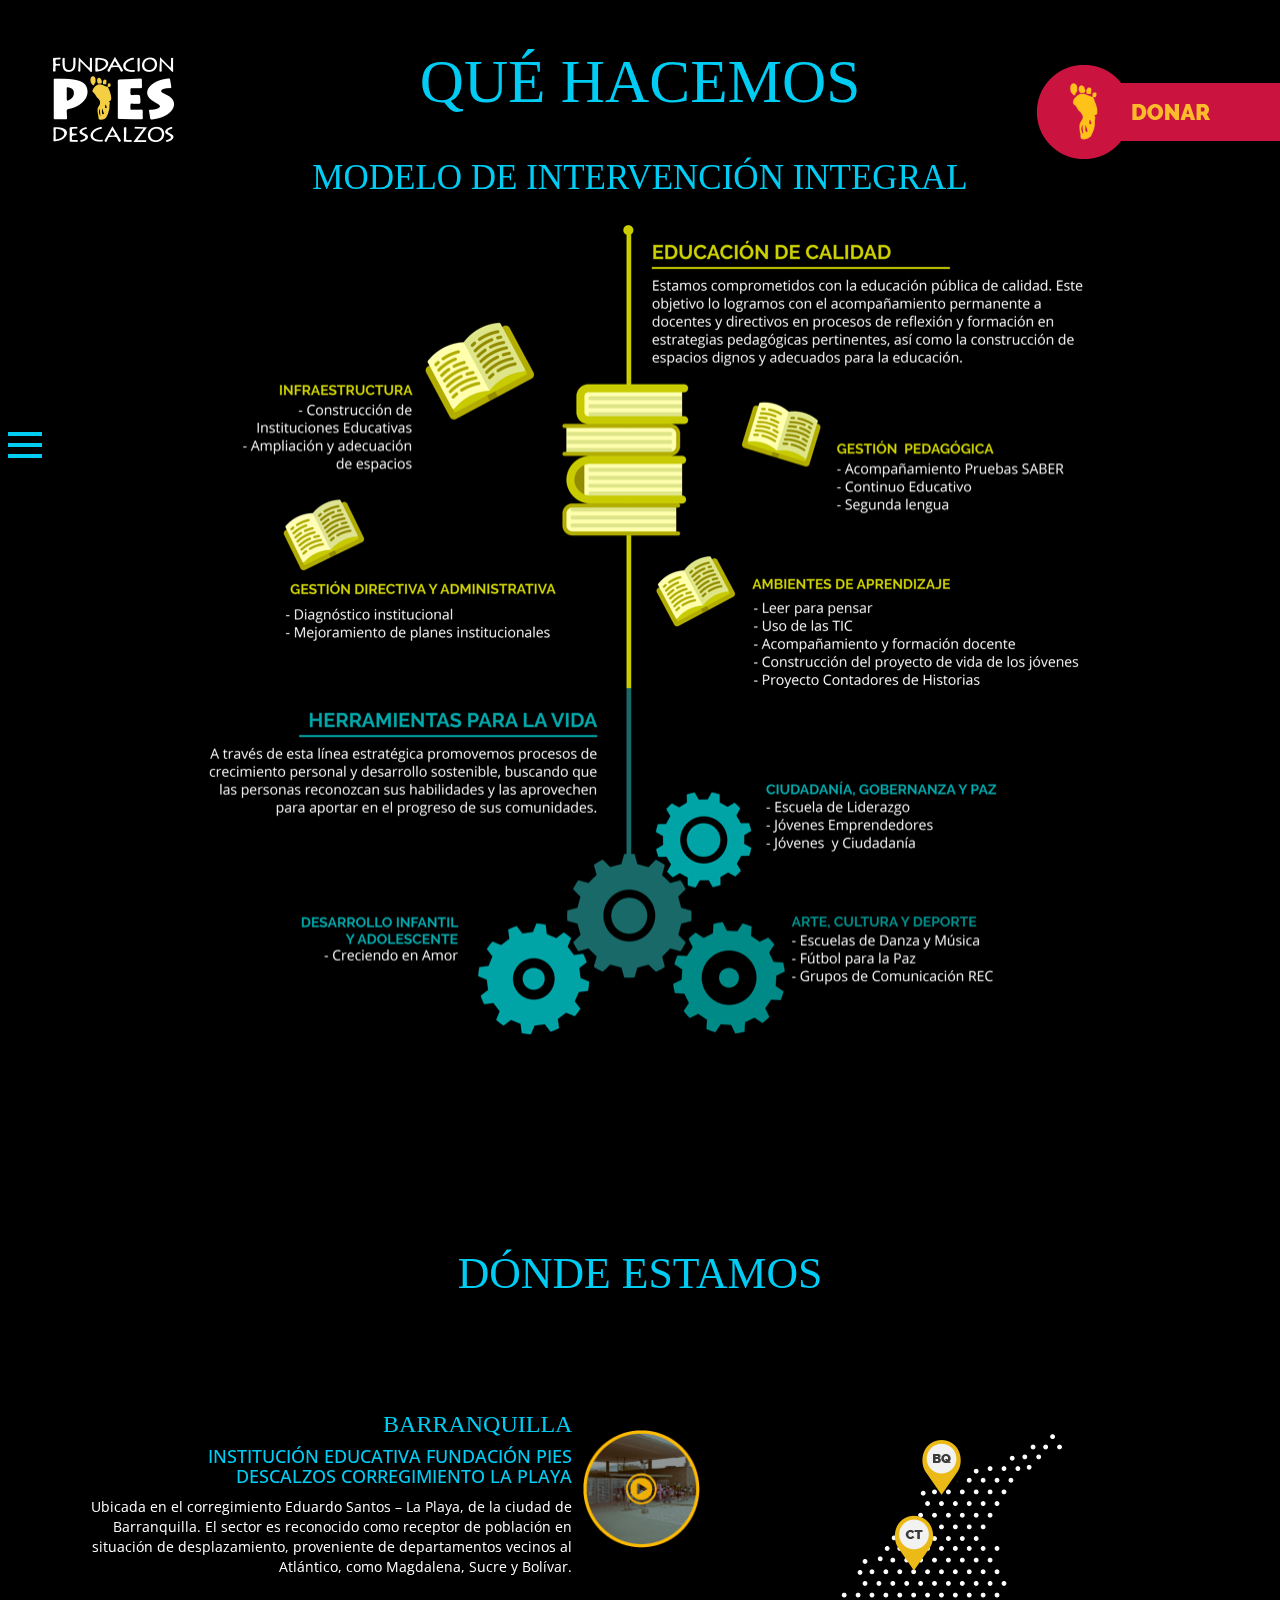
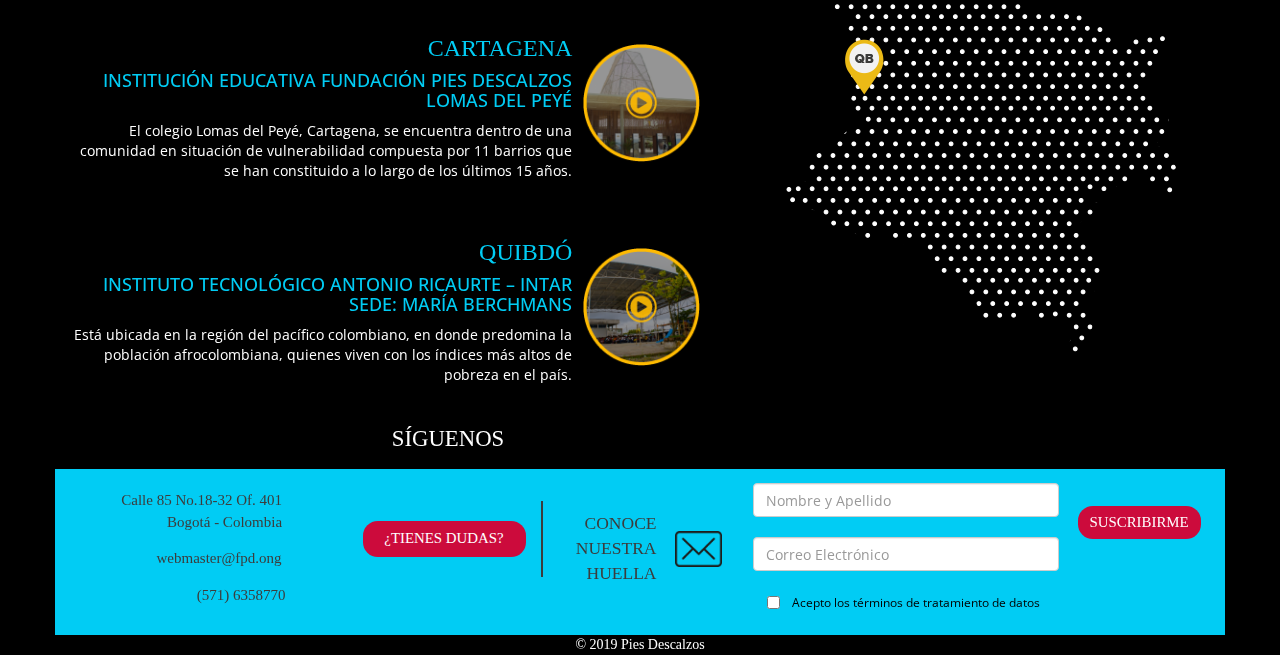
==== QueHacemos.html @ 47b3a36f "." ====
<!DOCTYPE html>
<!-- saved from url=(0047)https://fundacionpiesdescalzos.com/que-hacemos/ -->
<html class=" js flexbox flexboxlegacy canvas canvastext webgl no-touch geolocation postmessage websqldatabase indexeddb hashchange history draganddrop websockets rgba hsla multiplebgs backgroundsize borderimage borderradius boxshadow textshadow opacity cssanimations csscolumns cssgradients cssreflections csstransforms no-csstransforms3d csstransitions fontface generatedcontent video audio localstorage sessionstorage webworkers applicationcache svg inlinesvg smil svgclippaths"><head>
	<title>Inicio</title>
	<meta charset="utf-8">
	<meta http-equiv="X-UA-Compatible" content="IE=edge">
      <meta name="viewport" content="width=device-width, initial-scale=1.0">
      <script async="" src="js/fbevents.js"></script>
      <script type="text/javascript" async="" src="js/analytics.js"></script>
      <script src="js/wp-emoji-release.min.js" type="text/javascript" defer=""></script>
	<script type="text/javascript">
        function theChampLoadEvent(e){
            var t=window.onload;
            if(typeof window.onload!="function"){
                window.onload=e
            }else{
                window.onload=function(){
                    t();e()
                }
            }
        }
    </script>
	<script type="text/javascript">
        var theChampCloseIconPath = 'Img/close.png';
    </script>
	<script> 
        var theChampSiteUrl = 'index.html', theChampVerified = 0, theChampEmailPopup = 0; 
    </script>
	<script> 
        var heateorSsUrlCountFetched = [],
            heateorSsSharesText = 'Shares', 
            heateorSsShareText = 'Share',  
            theChampHorizontalSharingCountEnable = 0, 
            theChampVerticalSharingCountEnable = 0, 
            theChampSharingOffset = -10,
            theChampCounterOffset = -10, 
            theChampMobileStickySharingEnabled = 0, 
            heateorSsCopyLinkMessage = "Link copied.";
		var heateorSsVerticalSharingShortUrl = "index.html";		
    </script>
	<style type="text/css">
	    .the_champ_horizontal_sharing .theChampSharing{
			color: #fff;
			border-width: 0px;
	        border-style: solid;
		    border-color: transparent;
	    }
		.the_champ_horizontal_sharing .theChampTCBackground{
		    color:#666;
	    }
		.the_champ_horizontal_sharing .theChampSharing:hover{
				border-color: transparent;
	    }
	    .the_champ_vertical_sharing .theChampSharing{
			color: #fff;
			border-width: 0px;
		    border-style: solid;
		    border-color: transparent;
	    }
		.the_champ_vertical_sharing .theChampTCBackground{
		    color:#666;
	    }
		.the_champ_vertical_sharing .theChampSharing:hover{
				border-color: transparent;
	    }
	    @media screen and (max-width:783px){
            .the_champ_vertical_sharing{
                display:none!important
            }
        }
    </style>
    <style type="text/css">
        .the_champ_horizontal_sharing .theChampSharing{
            color: #fff;
            border-width: 0px;
            border-style: solid;
            border-color: transparent;
        }
        .the_champ_horizontal_sharing .theChampTCBackground{
            color:#666;
        }
        .the_champ_horizontal_sharing .theChampSharing:hover{
            border-color: transparent;
        }
        .the_champ_vertical_sharing .theChampSharing{
            color: #fff;
            border-width: 0px;
            border-style: solid;
            border-color: transparent;
        }
        .the_champ_vertical_sharing .theChampTCBackground{
            color:#666;
        }
        .the_champ_vertical_sharing .theChampSharing:hover{
            border-color: transparent;
        }
        @media screen and (max-width:783px){
            .the_champ_vertical_sharing{display:none!important}
        }	
        </style>
    <link rel="canonical" href="index.html" />
    <meta property="og:locale" content="es_ES" />
    <meta property="og:type" content="website" />
    <meta property="og:title" content="Inicio - Pies Descalzos" />
    <meta property="og:description" content="Página de pies Descalzos" />
    <meta property="og:url" content="index.html" />
    <meta property="og:site_name" content="Pies Descalzos" />
    <meta name="twitter:card" content="summary_large_image" />
    <meta name="twitter:description" content="Página de pies Descalzos" />
    <meta name="twitter:title" content="Inicio - Pies Descalzos" />
    <meta name="twitter:site" content="@fpiesdescalzos" />
    <meta name="twitter:creator" content="@fpiesdescalzos" />
	<style type="text/css">
        img.wp-smiley,img.emoji {
	        display: inline !important;
	        border: none !important;
	        box-shadow: none !important;
	        height: 1em !important;
	        width: 1em !important;
	        margin: 0 .07em !important;
	        vertical-align: -0.1em !important;
	        background: none !important;
	        padding: 0 !important;
        }
    </style>
    <style type="text/css">
        img.wp-smiley,
        img.emoji {
            display: inline !important;
            border: none !important;
            box-shadow: none !important;
            height: 1em !important;
            width: 1em !important;
            margin: 0 .07em !important;
            vertical-align: -0.1em !important;
            background: none !important;
            padding: 0 !important;
        }
        </style>
   <link rel="stylesheet" id="contact-form-7-css" href="css/styles.css" type="text/css" media="all">
   <link rel="stylesheet" id="wpml-legacy-horizontal-list-0-css" href="css/style.css" type="text/css" media="all">
   <link rel="stylesheet" id="yith-infs-style-css" href="css/frontend.css" type="text/css" media="all">
   <link rel="stylesheet" id="the_champ_frontend_css-css" href="css/front.css" type="text/css" media="all">
   <link rel="stylesheet" id="the_champ_sharing_default_svg-css" href="css/share-svg.css" type="text/css" media="all">
   <link rel="stylesheet" id="bootstrap-css-css" href="css/bootstrap.min.css" type="text/css" media="all">
   <link rel="stylesheet" id="bst-css-css" href="css/bst.css" type="text/css" media="all">
   <link rel="stylesheet" id="slick-css-css" href="css/slick.css" type="text/css" media="all">
   <link rel="stylesheet" id="slick-theme-css-css" href="css/slick-theme.css" type="text/css" media="all">
   <link rel="stylesheet" id="animate-css-css" href="css/animate.css" type="text/css" media="all">
   <link rel="stylesheet" id="styles-css-css" href="css/styles(1).css" type="text/css" media="all">
    <script type='text/javascript' src='js/jquery.js'></script>
    <script type='text/javascript' src='js/jquery-migrate.min.js'></script>
    <script async src="https://www.googletagmanager.com/gtag/js?id=UA-48724716-1"></script>
    <script>
        window.dataLayer = window.dataLayer || [];
        function gtag(){dataLayer.push(arguments);}
        gtag('js', new Date());
        gtag('config', 'UA-48724716-1');
    </script>
    <meta name="generator" content="WPML ver:3.6.3 stt:1,2;" />
    <style type="text/css">
        .recentcomments a{
            display:inline !important;
            padding:0 !important;
            margin:0 !important;
        }
    </style>
	<style type="text/css" id="wp-custom-css">
		article.type-post img,article.type-post iframe{ width:100%;}
        article.type-post img{ width:100%; height:auto;}
        .intro .the_champ_sharing_container {
	        display: none;
        }
        .the_champ_sharing_title {
	        color: white;
        }
        body.page-template-home-tpl #brainpop-container h2 {
	        line-height: inherit;
        }
        #partners-container {
	        padding-bottom: 2em;
        }
        @media(max-width:768px){
	        body.page-template-home-tpl 	#brainpop-container {
				display: block; 
	        }	
	        body.page-template-home-tpl 	#brainpop-container h3 {
                font-size: 24px;
            }
        }
    </style>
</head>
<body data-rsssl="1" class="page-template page-template-templates page-template-what-we-do-tpl page-template-templateswhat-we-do-tpl-php page page-id-236 chrome" style="">
    <a class="the-logo" href="index.html">
        <img src="Img/logo.png" class="hidden-xs" alt="Fundación Pies Descalzos" />
        <img src="Img/logo-mobile.png" class="visible-xs" alt="Fundación Pies Descalzos" />
    </a>
    <a class="the-fly" href="/donaciones/">
        <img src="Img/Mosca-Donar.png" alt="Fundación Pies Descalzos"/>
    </a>
    <nav class="side-menu">
        <div class="nav-header">
            <button type="button" class="navbar-side-btn">
                <span class="sr-only">Toggle navigation</span>
                <span class="icon-bar"></span>
                <span class="icon-bar"></span>
                <span class="icon-bar"></span>
            </button>
        </div>
        <div class="nav-collapse" id="navbar-side">
            <a class="navbar-brand" href="index.html">
                <img src="Img/logo.png" alt="Fundación Pies Descalzos"/>
            </a>
            <div class="menu-menu-espanol-container">
                <ul id="menu-menu-espanol" class="nav navbar-nav">
                    <li id="menu-item-543" class="menu-item menu-item-type-post_type menu-item-object-page menu-item-543">
                        <a href="QueHacemos.html">Qué Hacemos</a>
                    </li>
                    <li id="menu-item-544" class="menu-item menu-item-type-post_type menu-item-object-page menu-item-544">
                        <a href="QuienesSomos.html">Quiénes Somos</a>
                    </li>
                    <li id="menu-item-542" class="menu-item menu-item-type-post_type menu-item-object-page menu-item-542">
                        <a href="Historia.html">Historia</a>
                    </li>
                    <li id="menu-item-541" class="menu-item menu-item-type-post_type menu-item-object-page menu-item-541">
                        <a href="Donaciones.html">Deja tu Huella</a>
                    </li>
                    <li id="menu-item-539" class="menu-item menu-item-type-post_type menu-item-object-page menu-item-539">
                        <a href="Noticias.html">Noticias</a>
                    </li>
                    <li id="menu-item-540" class="menu-item menu-item-type-post_type menu-item-object-page menu-item-540">
                        <a href="Contacto.html">Contacto</a>
                    </li>
                </ul>
            </div>
            <div class="follow">
                <ul>
                    <li><a href="https://www.facebook.com/fpiesdescalzos/?ref=ts" class="social-icn fb" target="_blank">Facebook</a></li>
                    <li><a href="https://twitter.com/fpiesdescalzos" class="social-icn tw" target="_blank">Twitter</a></li>
                    <li><a href="https://www.youtube.com/user/fundpiesdescalzos" class="social-icn yt" target="_blank">Youtube</a></li>
                    <li><a href="https://www.instagram.com/fpiesdescalzos/" class="social-icn in" target="_blank">Instagram</a></li>
                    <li><a href="https://www.linkedin.com/company/10414649/" class="social-icn lin" target="_blank">LinkedIn</a></li>
                    <li><a href="https://piesdescalzoslive.wordpress.com" class="social-icn let" target="_blank">LinkedIn</a></li>
                </ul>
            </div>
        </div>
    </nav>
    <div class="container-fluid que-hacemos">
	    <div class="row">
		    <header class="main-header">
			    <h2>Qué Hacemos</h2>
		    </header>
		</div>
		<div class="row infographics">
			<header class="main-header">
				<h3>Modelo de Intervención Integral</h3>
			</header>
			<div class="the-infographics">
				<figure>	
				    <img src="Img/ESP-EC-1.png" alt="Qué Hacemos" class="wow zoomIn" data-wow-duration="1.7s" data-wow-delay="1.5s" style="visibility: visible; animation-duration: 1.7s; animation-delay: 1.5s; animation-name: zoomIn;">
					<img src="Img/ESP-HV-1.png" alt="Qué Hacemos" class="wow zoomIn" data-wow-duration="1.7s" data-wow-delay="1.5s" style="visibility: visible; animation-duration: 1.7s; animation-delay: 1.5s; animation-name: zoomIn;">
				</figure>
			</div>
			<section id="cd-timeline" class="container">
				<div class="cd-timeline-block">
					<div class="cd-timeline-img">
						<img src="Img/engrane.png" class="color" alt="Qué Hacemos">
					</div>
					<div class="cd-timeline-content">
						<h3>HERRAMIENTAS PARA LA VIDA</h3>
                        <p>A través de esta línea estratégica promovemos procesos de crecimiento personal y desarrollo sostenible, buscando que las personas reconozcan sus habilidades y las aprovechen para aportar en el progreso de sus comunidades.</p>
					</div>
				</div>
				<div class="cd-timeline-block">
					<div class="cd-timeline-img">
						<img src="Img/book.png" class="color" alt="Qué Hacemos">
					</div>
					<div class="cd-timeline-content">
						<h3>EDUCACIÓN DE CALIDAD</h3>
                        <p>Estamos comprometidos con la educación pública de calidad. Este objetivo lo logramos con el acompañamiento permanente a docentes y directivos en procesos de reflexión y formación en estrategias pedagógicas pertinentes, así como la construcción de espacios dignos y adecuados para la educación.</p>
					</div>
				</div>
				<div class="cd-timeline-block">
					<div class="cd-timeline-img">
						<img src="Img/banana.png" class="color" alt="Qué Hacemos">
					</div>
					<div class="cd-timeline-content">
						<h3>NUTRICIÓN</h3>
                        <p>La nutrición en nuestra Fundación tiene como propósito mejorar y fortalecer la alimentación diaria y balanceada, así como promover estilos de vida saludables en las escuelas que apoyamos, logrando que los niños y niñas con niveles de nutrición adecuados, tengan mayores grados de concentración, aprendizaje y por ende rendimiento escolar.</p>
					</div>
				</div>
			</section>
		</div>
		<div class="row ubication">
			<section id="cd-ubication" class="container">
				<header class="main-header">
					<h3>Dónde Estamos</h3>
				</header>
				<div class="col-md-7 ubi-items">
					<div class="ubi-block">
						<div class="cd-img visible-xs">
							<a href="https://www.youtube.com/watch?time_continue=1&amp;v=YRHjSffl_7I" target="_blank">
								<img src="Img/ciudades-BQ.png" class="color" alt="Qué Hacemos">
							</a>
						</div>
						<div class="cd-content">
							<h3>BARRANQUILLA</h3>
                            <h4>INSTITUCIÓN EDUCATIVA FUNDACIÓN PIES DESCALZOS&nbsp;CORREGIMIENTO LA PLAYA</h4>
                            <p>Ubicada en el corregimiento Eduardo Santos – La Playa, de la ciudad de Barranquilla. El sector es reconocido como receptor de población en situación de desplazamiento, proveniente de departamentos vecinos al Atlántico, como Magdalena, Sucre y Bolívar.</p>
						</div>
						<div class="cd-img hidden-xs">
							<a href="https://www.youtube.com/watch?time_continue=1&amp;v=YRHjSffl_7I" target="_blank">
								<img src="Img/ciudades-BQ.png" class="color" alt="Qué Hacemos">
							</a>
						</div>
					</div>
					<div class="ubi-block">
						<div class="cd-img visible-xs">
							<a href="https://www.youtube.com/watch?v=LHAKVbOfHlw" target="_blank">
								<img src="Img/ciudades-CT.png" class="color" alt="Qué Hacemos">
							</a>
						</div>
						<div class="cd-content">
							<h3>CARTAGENA</h3>
                            <h4>INSTITUCIÓN EDUCATIVA FUNDACIÓN PIES DESCALZOS LOMAS DEL PEYÉ</h4>
                            <p>El colegio Lomas del Peyé, Cartagena, se encuentra dentro de una comunidad en situación de vulnerabilidad compuesta por 11 barrios que se han constituido a lo largo de los últimos 15 años.</p>
						</div>
						<div class="cd-img hidden-xs">
							<a href="https://www.youtube.com/watch?v=LHAKVbOfHlw" target="_blank">
								<img src="Img/ciudades-CT.png" class="color" alt="Qué Hacemos">
							</a>
						</div>
					</div>
					<div class="ubi-block">
						<div class="cd-img visible-xs">
							<a href="https://www.youtube.com/watch?v=rPv63GiwavE" target="_blank">
								<img src="Img/ciudades-QB.png" class="color" alt="Qué Hacemos">
							</a>
						</div>
						<div class="cd-content">
							<h3>Quibdó</h3>
                            <h4>INSTITUTO TECNOLÓGICO ANTONIO RICAURTE – INTAR SEDE: MARÍA BERCHMANS</h4>
                            <p>Está ubicada en la región del pacífico colombiano, en donde predomina la población afrocolombiana, quienes viven con los índices más altos de pobreza en el país.</p>
						</div>
						<div class="cd-img hidden-xs">
							<a href="https://www.youtube.com/watch?v=rPv63GiwavE" target="_blank">
								<img src="Img/ciudades-QB.png" class="color" alt="Qué Hacemos">
							</a>
						</div>
					</div>
				</div>
				<div class="col-md-5 img-map hidden-xs">
					<img src="Img/mapa-colombia.png" alt="Mapa de colombia ">
				</div>
			</section>
		</div>
		
	</div>
    <footer class="container-fluid site-footer">
        <div class="row">
            <div class="container">
                <div class="follow">
                    <span>Síguenos</span>
                    <ul>
                        <li><a href="https://www.facebook.com/fpiesdescalzos/?ref=ts" class="social-icn fb" target="_blank">Facebook</a></li>
                        <li><a href="https://twitter.com/fpiesdescalzos" class="social-icn tw" target="_blank">Twitter</a></li>
                        <li><a href="https://www.youtube.com/user/fundpiesdescalzos" class="social-icn yt" target="_blank">Youtube</a></li>
                        <li><a href="https://www.instagram.com/fpiesdescalzos/" class="social-icn in" target="_blank">Instagram</a></li>
                        <li><a href="https://www.linkedin.com/company/10414649/" class="social-icn lin" target="_blank">LinkedIn</a></li>
                        <li><a href="https://piesdescalzoslive.wordpress.com" class="social-icn let" target="_blank">LinkedIn</a></li>
                    </ul>
                </div>
                <div class="yellow-footer">
                    <div class="footer-col col1 col-md-3">
                        <div class="location-item">
                            <p>Calle 85 No.18-32 Of. 401 Bogotá - Colombia</p>
                            <span class="pointer"></span>
                        </div>
                        <div class="location-item">
                            <a href="mailto:webmaster@fpd.ong">webmaster@fpd.ong</a>
                            <span class="sm-mail"></span>
                        </div>
                        <div class="location-item">
                            <p>(571) 6358770</p>
                            <span class="sm-phone"></span>
                        </div>
                    </div>
                    <div class="col-md-2 col2 footer-col bd-left">
                        <a href="/contacto/">¿Tienes dudas?</a>
                    </div>
                    <div class="col-md-2 col3 footer-col">
                        <a href="/donaciones/" class="huella">Conoce nuestra huella</a>
                        <a href="mailto:webmaster@fpd.ong"><img src="Img/mail.png"></a>
                    </div>
                    <div class="col-md-5 col4 footer-col">
                        <div role="form" class="wpcf7" id="wpcf7-f565-o1" lang="es-ES" dir="ltr">
                            <div class="screen-reader-response"></div>
                            <form action="/#wpcf7-f565-o1" method="post" class="wpcf7-form" novalidate="novalidate">
                                <div style="display: none;">
                                    <input type="hidden" name="_wpcf7" value="565" />
                                    <input type="hidden" name="_wpcf7_version" value="5.0.2" />
                                    <input type="hidden" name="_wpcf7_locale" value="es_ES" />
                                    <input type="hidden" name="_wpcf7_unit_tag" value="wpcf7-f565-o1" />
                                    <input type="hidden" name="_wpcf7_container_post" value="0" />
                                </div>
                                <p>
                                    <span class="wpcf7-form-control-wrap your-name">
                                        <input type="text" name="your-name" value="" size="40" class="wpcf7-form-control wpcf7-text wpcf7-validates-as-required" aria-required="true" aria-invalid="false" placeholder="Nombre y Apellido" />
                                    </span>
                                    <br>
                                    <span class="wpcf7-form-control-wrap your-email">
                                        <input type="text" name="your-email" value="" size="40" class="wpcf7-form-control wpcf7-text wpcf7-validates-as-required" aria-required="true" aria-invalid="false" placeholder="Correo Electrónico" />
                                    </span>
                                    <br>
                                    <span class="wpcf7-form-control-wrap checkbox-212">
                                        <span class="wpcf7-form-control wpcf7-checkbox wpcf7-validates-as-required chkbox">
                                            <span class="wpcf7-list-item first last">
                                                <input type="checkbox" name="checkbox-212[]" value="YES" />
                                                <span class="wpcf7-list-item-label">YES</span>
                                            </span>
                                        </span>
                                    </span>
                                    <span>
                                        <a href="/pies-descalzos/politica-de-tratamiento-de-datos/" target="_blank">Acepto los términos de tratamiento de datos</a>
                                    </span>
                                    <br>
                                    <input type="submit" value="Suscribirme" class="wpcf7-form-control wpcf7-submit" />
                                </p>
                                <div class="wpcf7-response-output wpcf7-display-none"></div>
                            </form>
                        </div>                    
                    </div>
                </div>
            </div>
        </div>
        <div class="row copyright">
            &copy; 2019 <a href="https://fundacionpiesdescalzos.com/">Pies Descalzos</a>
        </div>
    </footer>


<script type='text/javascript' src='js/scripts.js'></script>
<script type='text/javascript' src='js/yith.infinitescroll.min.js'></script>


<script type='text/javascript' src='js/yith-infs.min.js'></script>
<script type='text/javascript' src='js/general.js'></script>
<script type='text/javascript' src='js/sharing.js'></script>
<script type='text/javascript' src='js/modernizr-2.8.3.min.js'></script>
<script type='text/javascript' src='js/bootstrap.min.js'></script>
<script type='text/javascript' src='js/slick.min.js'></script>
<script type='text/javascript' src='js/jquery.knob.min.js'></script>
<script type='text/javascript' src='js/wow.js'></script>
<script type='text/javascript' src='js/waypoints.js'></script>
<script type='text/javascript' src='js/counterup.js'></script>
<script type='text/javascript' src='js/bst.js'></script>
<script type='text/javascript' src='js/wp-embed.min.js'></script>

<script type='text/javascript' src='js/sitepress.js'></script>

</body></html>
---- css/styles.css ----
div.wpcf7 {
	margin: 0;
	padding: 0;
}

div.wpcf7 .screen-reader-response {
	position: absolute;
	overflow: hidden;
	clip: rect(1px, 1px, 1px, 1px);
	height: 1px;
	width: 1px;
	margin: 0;
	padding: 0;
	border: 0;
}

div.wpcf7-response-output {
	margin: 2em 0.5em 1em;
	padding: 0.2em 1em;
	border: 2px solid #ff0000;
}

div.wpcf7-mail-sent-ok {
	border: 2px solid #398f14;
}

div.wpcf7-mail-sent-ng,
div.wpcf7-aborted {
	border: 2px solid #ff0000;
}

div.wpcf7-spam-blocked {
	border: 2px solid #ffa500;
}

div.wpcf7-validation-errors,
div.wpcf7-acceptance-missing {
	border: 2px solid #f7e700;
}

.wpcf7-form-control-wrap {
	position: relative;
}

span.wpcf7-not-valid-tip {
	color: #f00;
	font-size: 1em;
	font-weight: normal;
	display: block;
}

.use-floating-validation-tip span.wpcf7-not-valid-tip {
	position: absolute;
	top: 20%;
	left: 20%;
	z-index: 100;
	border: 1px solid #ff0000;
	background: #fff;
	padding: .2em .8em;
}

span.wpcf7-list-item {
	display: inline-block;
	margin: 0 0 0 1em;
}

span.wpcf7-list-item-label::before,
span.wpcf7-list-item-label::after {
	content: " ";
}

.wpcf7-display-none {
	display: none;
}

div.wpcf7 .ajax-loader {
	visibility: hidden;
	display: inline-block;
	background-image: url('../images/ajax-loader.gif');
	width: 16px;
	height: 16px;
	border: none;
	padding: 0;
	margin: 0 0 0 4px;
	vertical-align: middle;
}

div.wpcf7 .ajax-loader.is-active {
	visibility: visible;
}

div.wpcf7 div.ajax-error {
	display: none;
}

div.wpcf7 .placeheld {
	color: #888;
}

div.wpcf7 .wpcf7-recaptcha iframe {
	margin-bottom: 0;
}

div.wpcf7 input[type="file"] {
	cursor: pointer;
}

div.wpcf7 input[type="file"]:disabled {
	cursor: default;
}
---- css/style.css ----
.wpml-ls-legacy-list-horizontal{border:1px solid transparent;padding:7px;clear:both}.wpml-ls-legacy-list-horizontal>ul{padding:0;margin:0 !important;list-style-type:none}.wpml-ls-legacy-list-horizontal .wpml-ls-item{padding:0;margin:0;list-style-type:none;display:inline-block}.wpml-ls-legacy-list-horizontal a{display:block;text-decoration:none;padding:5px 10px;line-height:1}.wpml-ls-legacy-list-horizontal a span{vertical-align:middle}.wpml-ls-legacy-list-horizontal .wpml-ls-flag{display:inline;vertical-align:middle;width:18px;height:12px}.wpml-ls-legacy-list-horizontal .wpml-ls-flag+span{margin-left:.4em}.rtl .wpml-ls-legacy-list-horizontal .wpml-ls-flag+span{margin-left:0;margin-right:.4em}.wpml-ls-legacy-list-horizontal.wpml-ls-statics-footer{margin-bottom:30px}.wpml-ls-legacy-list-horizontal.wpml-ls-statics-footer>ul{text-align:center}
---- css/frontend.css ----
.yith-infs-loader {
	text-align: center;
	margin: 10px 0 30px;
}
.yith-infs-loader img {
	max-width: 100%;
	display: inline-block;
}

/* Fade In */

@-webkit-keyframes fadeIn {
	0% {
		opacity: 0;
	}
	100% {
		opacity: 1;
	}
}
@keyframes fadeIn {
	0% {
		opacity: 0;
	}
	100% {
		opacity: 1;
	}
}
.yith-infs-animated {
	-webkit-animation-duration: 1s;
	animation-duration: 1s;
	-webkit-animation-fill-mode: both;
	animation-fill-mode: both;
	-webkit-animation-name: fadeIn;
	animation-name: fadeIn;
}
---- css/front.css ----
@charset "utf-8";#the_champ_error{color:red;margin:7px 0}.the_champ_login_container{margin:2px 0}.the_champ_login_container img,.the_champ_sharing_container img{cursor:pointer;margin:2px;border:none}.the_champ_login_container img{display:none;float:left}#the_champ_loading_image{display:block!important;float:none}.the_champ_error{background-color:#FFFFE0;border:1px solid #E6DB55;padding:5px;margin:10px}#the_champ_sharing_more_providers{position:fixed;top:50%;left:47%;background:#FAFAFA;width:650px;margin:-180px 0 0 -300px;z-index:10000000;text-shadow:none!important;height:308px}#the_champ_popup_bg,#heateor_ss_browser_popup_bg,#heateor_ss_lj_popup_bg{background:url(../images/transparent_bg.png);bottom:0;display:block;left:0;position:fixed;right:0;top:0;z-index:10000}#the_champ_sharing_more_providers .title{font-size:14px!important;height:auto!important;background:#58B8F8!important;border-bottom:1px solid #D7D7D7!important;color:#fff;font-weight:700;letter-spacing:inherit;line-height:34px!important;padding:0!important;text-align:center;text-transform:none;margin:0!important;text-shadow:none!important;width:100%}#the_champ_sharing_more_providers *{font-family:Arial,Helvetica,sans-serif}#the_champ_sharing_more_providers #the_champ_sharing_more_content{background:#FAFAFA;border-radius:4px;color:#555;height:auto;width:100%}#the_champ_sharing_more_providers .filter{margin:0;padding:10px 0 0;position:relative;width:100%}#the_champ_sharing_more_providers .all-services{clear:both;height:250px;overflow:auto}#the_champ_sharing_more_content .all-services ul{margin:10px!important;overflow:hidden;list-style:none;padding-left:0!important;position:static!important;width:auto!important}#the_champ_sharing_more_content .all-services ul li{margin:0;background:0 0!important;float:left;width:33.3333%!important;text-align:left!important}#the_champ_sharing_more_providers .close-button img{margin:0;}#the_champ_sharing_more_providers .close-button.separated{background:0 0!important;border:none!important;box-shadow:none!important;width:auto!important;height:auto!important;z-index:1000}#the_champ_sharing_more_providers .close-button{height:auto!important;width:auto!important;left:auto!important;display:block!important;color:#555!important;cursor:pointer!important;font-size:29px!important;line-height:29px!important;margin:0!important;padding:0!important;position:absolute;right:-13px;top:-11px}#the_champ_sharing_more_providers .filter input.search{width:94%;display:block;float:none;font-family:"open sans","helvetica neue",helvetica,arial,sans-serif;font-weight:300;height:auto;line-height:inherit;margin:0 auto;padding:5px 8px 5px 10px;border:1px solid #ccc!important;color:#000;background:#FFF!important;font-size:16px!important;text-align:left!important}#the_champ_sharing_more_providers .footer-panel{background:#fff;border-top:1px solid #D7D7D7;padding:6px 0;width:100%;color:#fff}#the_champ_sharing_more_providers .footer-panel p{background-color:transparent;top:0;text-align:left!important;color:#000;font-family:'helvetica neue',arial,helvetica,sans-serif;font-size:12px;line-height:1.2;margin:0!important;padding:0 6px!important;text-indent:0!important}#the_champ_sharing_more_providers .footer-panel a{color:#fff;text-decoration:none;font-weight:700;text-indent:0!important}#the_champ_sharing_more_providers .all-services ul li a{border-radius:3px;color:#666!important;display:block;font-size:18px;height:auto;line-height:28px;overflow:hidden;padding:8px;text-decoration:none!important;text-overflow:ellipsis;white-space:nowrap;border:none!important;text-indent:0!important;background:0 0!important;text-shadow:none;box-shadow:none!important}.the_champ_share_count{display:block;text-indent:0!important;visibility:hidden;background-color:#58B8F8!important;width:5px;height:auto;text-align:center;min-width:8px!important;padding:1px 4px!important;color:#fff!important;font-family:'Open Sans',arial,sans-serif!important;font-size:10px!important;font-weight:600!important;-webkit-border-radius:15px!important;border-radius:15px!important;-webkit-box-shadow:0 2px 2px rgba(0,0,0,.4);box-shadow:0 2px 2px rgba(0,0,0,.4);text-shadow:0 -1px 0 rgba(0,0,0,.2);line-height:14px!important;border:2px solid #fff!important;z-index:1;margin:2px auto!important;box-sizing:content-box!important}.the_champ_share_count,.the_champ_vertical_counter,.the_champ_vertical_sharing{-webkit-box-sizing:content-box!important;-moz-box-sizing:content-box!important}ul.the_champ_login_ul,ul.the_champ_sharing_ul,ul.heateor_ss_follow_ul{list-style:none!important;padding-left:0!important}#the_champ_comment_toggle{margin-bottom:10px}ul.the_champ_login_ul{margin:3px 0!important}ul.the_champ_login_ul li{background:none;float:left;padding:0!important;margin:0!important;border:0!important;width:auto!important;clear:none!important;list-style-type:none!important}.theChampLoginSvg{width:100%;height:100%}.theChampTwitchLoginSvg{background:url(data:image/svg+xml;charset=utf8,%3Csvg%20xmlns%3D%22http%3A%2F%2Fwww.w3.org%2F2000%2Fsvg%22%20viewBox%3D%220%200%20300%20300%22%3E%3Cpath%20d%3D%22M%2055%2030%20h%20200%20v%20160%20l%20-40%2040%20h%20-50%20l%20-40%2040%20v%20-40%20l%2030%20-30%20h%2060%20l%2020%20-20%20v%20-132%20h%20-165%20v%20152%20h%2055%20v%2070%20h%20-20%20v%20-40%20h%20-65%20v%20-160%20z%20M%20130%2090%20v%2060%20h%2015%20v%20-60%20z%20M%20185%2090%20v%2060%20h%2015%20v%20-60%20z%22%20stroke%3D%22%23fff%22%20stroke-width%3D%222%22%20fill%3D%22%23fff%22%3E%3C%2Fpath%3E%3C%2Fsvg%3E) left no-repeat}.theChampXingLoginSvg{background:url([data-uri]) left no-repeat}.theChampGoogleLoginSvg{background:url('data:image/svg+xml;charset=utf8,%3Csvg%20xmlns%3D%22http%3A%2F%2Fwww.w3.org%2F2000%2Fsvg%22%20width%3D%22100%25%22%20height%3D%22100%25%22%20viewBox%3D%221%201%2030%2030%22%3E%3Cpath%20d%3D%22M27%2015h-2v-2h-2v2h-2v2h2v2h2v-2h2m-15-2v2.4h3.97c-.16%201.03-1.2%203.02-3.97%203.02-2.39%200-4.34-1.98-4.34-4.42s1.95-4.42%204.34-4.42c1.36%200%202.27.58%202.79%201.08l1.9-1.83C15.47%209.69%2013.89%209%2012%209c-3.87%200-7%203.13-7%207s3.13%207%207%207c4.04%200%206.72-2.84%206.72-6.84%200-.46-.05-.81-.11-1.16H12z%22%20fill%3D%22%23fff%22%3E%3C%2Fpath%3E%3C%2Fsvg%3E') left no-repeat}.theChampLinkedinLoginSvg{background:url('data:image/svg+xml;charset=utf8,%3Csvg%20xmlns%3D%22http%3A%2F%2Fwww.w3.org%2F2000%2Fsvg%22%20width%3D%22100%25%22%20height%3D%22100%25%22%20viewBox%3D%22-1%200%2031%2035%22%3E%3Cpath%20d%3D%22M6.227%2012.61h4.19v13.48h-4.19V12.61zm2.095-6.7a2.43%202.43%200%200%201%200%204.86c-1.344%200-2.428-1.09-2.428-2.43s1.084-2.43%202.428-2.43m4.72%206.7h4.02v1.84h.058c.56-1.058%201.927-2.176%203.965-2.176%204.238%200%205.02%202.792%205.02%206.42v7.395h-4.183v-6.56c0-1.564-.03-3.574-2.178-3.574-2.18%200-2.514%201.7-2.514%203.46v6.668h-4.187V12.61z%22%20fill%3D%22%23fff%22%2F%3E%3C%2Fsvg%3E') left no-repeat}.theChampTwitterLoginSvg{background:url('data:image/svg+xml;charset=utf8,%3Csvg%20xmlns%3D%22http%3A%2F%2Fwww.w3.org%2F2000%2Fsvg%22%20width%3D%22100%25%22%20height%3D%22100%25%22%20viewBox%3D%22-2%20-2%2035%2035%22%3E%0A%3Cpath%20d%3D%22M28%208.557a9.913%209.913%200%200%201-2.828.775%204.93%204.93%200%200%200%202.166-2.725%209.738%209.738%200%200%201-3.13%201.194%204.92%204.92%200%200%200-3.593-1.55%204.924%204.924%200%200%200-4.794%206.049c-4.09-.21-7.72-2.17-10.15-5.15a4.942%204.942%200%200%200-.665%202.477c0%201.71.87%203.214%202.19%204.1a4.968%204.968%200%200%201-2.23-.616v.06c0%202.39%201.7%204.38%203.952%204.83-.414.115-.85.174-1.297.174-.318%200-.626-.03-.928-.086a4.935%204.935%200%200%200%204.6%203.42%209.893%209.893%200%200%201-6.114%202.107c-.398%200-.79-.023-1.175-.068a13.953%2013.953%200%200%200%207.55%202.213c9.056%200%2014.01-7.507%2014.01-14.013%200-.213-.005-.426-.015-.637.96-.695%201.795-1.56%202.455-2.55z%22%20fill%3D%22%23fff%22%3E%3C%2Fpath%3E%0A%3C%2Fsvg%3E') left no-repeat}.theChampVkontakteLoginSvg{background:url('data:image/svg+xml;charset=utf8,%3Csvg%20xmlns%3D%22http%3A%2F%2Fwww.w3.org%2F2000%2Fsvg%22%20width%3D%22100%25%22%20height%3D%22100%25%22%20viewBox%3D%221%202%2030%2028%22%3E%3Cpath%20fill-rule%3D%22evenodd%22%20clip-rule%3D%22evenodd%22%20fill%3D%22%23fff%22%20d%3D%22M15.764%2022.223h1.315s.394-.044.6-.262c.184-.2.18-.574.18-.574s-.03-1.764.79-2.023c.81-.255%201.844%201.705%202.942%202.46.832.57%201.464.445%201.464.445l2.936-.04s1.538-.097.81-1.304c-.06-.1-.426-.894-2.186-2.526-1.843-1.71-1.594-1.434.624-4.39%201.353-1.804%201.893-2.902%201.724-3.374-.16-.45-1.153-.33-1.153-.33l-3.306.02s-.247-.034-.428.074c-.178.108-.293.356-.293.356s-.522%201.394-1.223%202.58c-1.47%202.5-2.06%202.633-2.3%202.476-.563-.36-.42-1.454-.42-2.23%200-2.423.365-3.435-.72-3.696-.357-.085-.623-.143-1.544-.15-1.182-.014-2.18.003-2.743.28-.378.185-.667.595-.49.62.218.027.713.13.975.49.34.46.33%201.496.33%201.496s.193%202.852-.46%203.206c-.442.245-1.056-.252-2.37-2.52-.67-1.163-1.18-2.446-1.18-2.446s-.1-.24-.273-.37c-.212-.155-.506-.204-.506-.204l-3.145.02s-.473.015-.647.22c-.154.183-.01.56-.01.56s2.46%205.757%205.245%208.657c2.553%202.66%205.454%202.485%205.454%202.485z%22%2F%3E%3C%2Fsvg%3E') left no-repeat}.theChampFacebookLoginSvg{background:url('data:image/svg+xml;charset=utf8,%3Csvg%20xmlns%3D%22http%3A%2F%2Fwww.w3.org%2F2000%2Fsvg%22%20width%3D%22100%25%22%20height%3D%22100%25%22%20viewBox%3D%22-3%20-3%2038%2038%22%3E%3Cpath%20d%3D%22M17.78%2027.5V17.008h3.522l.527-4.09h-4.05v-2.61c0-1.182.33-1.99%202.023-1.99h2.166V4.66c-.375-.05-1.66-.16-3.155-.16-3.123%200-5.26%201.905-5.26%205.405v3.016h-3.53v4.09h3.53V27.5h4.223z%22%20fill%3D%22%23fff%22%3E%3C%2Fpath%3E%3C%2Fsvg%3E') left no-repeat}.theChampLiveJournalLoginSvg{background:url(data:image/svg+xml;charset=utf8,%3Csvg%20xmlns%3D%22http%3A%2F%2Fwww.w3.org%2F2000%2Fsvg%22%20viewBox%3D%220%200%2032%2032%22%3E%3Cg%20fill%3D%22%2300B0EA%22%3E%3Cpath%20d%3D%22M16.76%205.53c-1.586%200-3.094.33-4.462.922l-2.47-2.465h-.005A11.268%2011.268%200%200%200%204%209.843l2.472%202.47a11.283%2011.283%200%200%201%205.823-5.86h.004l9.14%209.128h-.006a11.304%2011.304%200%200%200-5.823%205.86l-9.14-9.13c-.597%201.372-.952%202.865-.952%204.457%200%206.21%205.03%2011.24%2011.24%2011.24S28%2022.98%2028%2016.77c0-6.206-5.033-11.24-11.24-11.24zm1.95%2016.573a6.561%206.561%200%200%201%203.38-3.403l.887%204.285-4.268-.882z%22%2F%3E%3Cpath%20d%3D%22M22.092%2018.702l-.653-3.118h-.007a11.288%2011.288%200%200%200-5.822%205.858l3.097.66a6.58%206.58%200%200%201%203.38-3.4%22%2F%3E%3C%2Fg%3E%3C%2Fsvg%3E) left no-repeat}.theChampSteamLoginSvg{background:url(data:image/svg+xml;charset=utf8,%3Csvg%20xmlns%3D%22http%3A%2F%2Fwww.w3.org%2F2000%2Fsvg%22%20viewBox%3D%220%200%20300%20300%22%3E%3Ccircle%20cx%3D%2245%22%20cy%3D%22130%22%20r%3D%2225%22%20stroke%3D%22%23fff%22%20stroke-width%3D%227%22%20fill%3D%22none%22%3E%3C%2Fcircle%3E%3Ccircle%20cx%3D%22155%22%20cy%3D%22198%22%20r%3D%2225%22%20stroke%3D%22%23fff%22%20stroke-width%3D%227%22%20fill%3D%22none%22%3E%3C%2Fcircle%3E%3Ccircle%20cx%3D%22245%22%20cy%3D%22110%22%20r%3D%2235%22%20stroke%3D%22%23fff%22%20stroke-width%3D%2210%22%20fill%3D%22none%22%3E%3C%2Fcircle%3E%3Ccircle%20cx%3D%22245%22%20cy%3D%22110%22%20r%3D%2215%22%20stroke%3D%22%23fff%22%20stroke-width%3D%2210%22%20fill%3D%22%23fff%22%3E%3C%2Fcircle%3E%3Cpath%20d%3D%22M%20160%20170%20l%2045%20-64%20l%2040%2044%20l%20-62%2044%22%20stroke%3D%22%23fff%22%20stroke-width%3D%221%22%20fill%3D%22%23fff%22%3E%3C%2Fpath%3E%3Cpath%20d%3D%22M%2045%20130%20l%20110%2068%22%20stroke%3D%22%23fff%22%20stroke-width%3D%2230%22%20fill%3D%22%23fff%22%20stroke-linecap%3D%22round%22%3E%3C%2Fpath%3E%3C%2Fsvg%3E) left no-repeat}.theChampInstagramLoginSvg{background:url(data:image/svg+xml;charset=utf8,%3Csvg%20enable-background%3D%22new%200%200%20128%20128%22%20id%3D%22Layer_1%22%20version%3D%221.1%22%20viewBox%3D%220%200%20128%20128%22%20xml%3Aspace%3D%22preserve%22%20xmlns%3D%22http%3A%2F%2Fwww.w3.org%2F2000%2Fsvg%22%20xmlns%3Axlink%3D%22http%3A%2F%2Fwww.w3.org%2F1999%2Fxlink%22%3E%3Cg%3E%3Cg%3E%3Cpath%20d%3D%22M86%2C112H42c-14.336%2C0-26-11.663-26-26V42c0-14.337%2C11.664-26%2C26-26h44c14.337%2C0%2C26%2C11.663%2C26%2C26v44%20%20%20%20C112%2C100.337%2C100.337%2C112%2C86%2C112z%20M42%2C24c-9.925%2C0-18%2C8.074-18%2C18v44c0%2C9.925%2C8.075%2C18%2C18%2C18h44c9.926%2C0%2C18-8.075%2C18-18V42%20%20%20%20c0-9.926-8.074-18-18-18H42z%22%20fill%3D%22%23fff%22%3E%3C%2Fpath%3E%3C%2Fg%3E%3Cg%3E%3Cpath%20d%3D%22M64%2C88c-13.234%2C0-24-10.767-24-24c0-13.234%2C10.766-24%2C24-24s24%2C10.766%2C24%2C24C88%2C77.233%2C77.234%2C88%2C64%2C88z%20M64%2C48c-8.822%2C0-16%2C7.178-16%2C16s7.178%2C16%2C16%2C16c8.822%2C0%2C16-7.178%2C16-16S72.822%2C48%2C64%2C48z%22%20fill%3D%22%23fff%22%3E%3C%2Fpath%3E%3C%2Fg%3E%3Cg%3E%3Ccircle%20cx%3D%2289.5%22%20cy%3D%2238.5%22%20fill%3D%22%23fff%22%20r%3D%225.5%22%3E%3C%2Fcircle%3E%3C%2Fg%3E%3C%2Fg%3E%3C%2Fsvg%3E) left no-repeat}.theChampLoginButton{background:url(../images/login/login.png) no-repeat}.theChampLogin{padding:0!important;margin:2px;height:35px;width:35px;float:left;cursor:pointer;border:none}.theChampInstagramLogin,.theChampTwitterLogin,.theChampXingLogin{display:block}.theChampXingButton{background-position:-64px 0;width:32px;height:32px;display:block}.theChampFacebookButton{background-position:0 0;width:32px;height:32px;display:none}.theChampLiveButton{background-position:-32px -96px;width:32px;height:32px;display:block}.theChampGoogleButton{background-position:-32px 0;width:32px;height:32px;display:none}.theChampInstagramButton{background-position:0 -32px;width:32px;height:32px;display:block!important}.theChampLinkedinButton{background-position:-32px -32px;width:32px;height:32px;display:none}.theChampTwitterButton{background-position:0 -64px;width:32px;height:32px;display:block!important}.theChampVkontakteButton{background-position:-32px -64px;width:32px;height:32px;display:none}ul.the_champ_sharing_ul,ul.heateor_ss_follow_ul{margin:1px 0!important}#heateor_ss_browser_msg_close img,#heateor_ss_lj_popup_close img,#the_champ_sharing_popup_close img{opacity: 1!important;background:0 0!important;border:none!important;outline:0!important;box-shadow:none!important;width:auto!important;height:auto!important;top:inherit!important;right:inherit!important;left:9px!important;padding:0!important}ul.the_champ_sharing_ul li.theChampSharingRound,ul.heateor_ss_follow_ul li.theChampSharingRound{background:0 0!important}.the_champ_square_count{display:none;text-align:center;font-weight:bolder;font-family:sans-serif;font-style: normal;font-size: .8em;visibility:hidden;word-wrap:normal!important}ul.heateor_ss_follow_ul li{width:auto;}ul.heateor_ss_follow_ul li,ul.the_champ_sharing_ul li{float:left!important;margin:0!important;padding:0!important;list-style:none!important;border:none!important;clear:none;}.theChampSharing{display:block;cursor:pointer;margin:2px}ul.the_champ_login_ul li:before,ul.the_champ_sharing_ul li:before,ul.heateor_ss_follow_ul li:before{content:none!important}.theChampSharingDeliciousButton{background-position:0 0;width:32px;height:32px}.theChampSharingDiggButton{background-position:-32px 0;width:32px;height:32px}.theChampSharingEmailButton{background-position:-64px 0;width:32px;height:32px}.theChampSharingXingButton{background-position:0 -128px;width:32px;height:32px}.theChampSharingWhatsappButton{background-position:-32px -128px;width:32px;height:32px}.theChampSharingYummlyButton{background-position:-64px -128px;width:32px;height:32px}.theChampSharingBufferButton{background-position:-96px -128px;width:32px;height:32px}.theChampSharingTotalsharesButton{background-position: -200px -200px}.theChampSharingFacebookButton{background-position:-96px 0;width:32px;height:32px}.theChampSharingFloatitButton{background-position:0 -32px;width:32px;height:32px}.theChampSharingGoogleButton{background-position:-32px -32px;width:32px;height:32px}.theChampSharingLinkedinButton{background-position:-64px -32px;width:32px;height:32px}.theChampSharingMoreButton{background-position:-96px -32px;width:32px;height:32px}.theChampSharingPinterestButton{background-position:0 -64px;width:32px;height:32px}.theChampSharingPrintButton{background-position:-32px -64px;width:32px;height:32px}.theChampSharingRedditButton{background-position:-64px -64px;width:32px;height:32px}.theChampSharingStumbleuponButton{background-position:-96px -64px;width:32px;height:32px}.theChampSharingTumblrButton{background-position:0 -96px;width:32px;height:32px}.theChampSharingTwitterButton{background-position:-32px -96px;width:32px;height:32px}.theChampSharingVkontakteButton{background-position:-64px -96px;width:32px;height:32px}.theChampSharingYahooButton{background-position:-96px -96px;width:32px;height:32px}.the_champ_vertical_counter,.the_champ_vertical_sharing{background:0 0;-webkit-box-shadow:0 1px 4px 1px rgba(0,0,0,.1);box-shadow:0 1px 4px 1px rgba(0,0,0,.1);position:fixed;overflow:visible;z-index:10000000;display:block;padding:10px;border-radius:4px;opacity:1;box-sizing:content-box!important}.the_champ_vertical_counter li{clear:both}li.the_champ_facebook_share .fb-share-button span,li.the_champ_facebook_like .fb-like span,li.the_champ_facebook_recommend .fb-like span{vertical-align:top!important}li.the_champ_facebook_like .fb-like span iframe,li.the_champ_facebook_recommend .fb-like span iframe{max-width:none!important;z-index:1000}div.the_champ_horizontal_sharing li{width:auto}div.the_champ_horizontal_sharing li.the_champ_facebook_share, div.the_champ_horizontal_counter li.the_champ_facebook_share{width:120px}div.the_champ_horizontal_sharing li.the_champ_facebook_like, div.the_champ_horizontal_counter li.the_champ_facebook_like{width:110px}div.the_champ_horizontal_sharing li.the_champ_facebook_recommend, div.the_champ_horizontal_counter li.the_champ_facebook_recommend{width:145px}div.the_champ_horizontal_sharing li.the_champ_twitter_tweet, div.the_champ_horizontal_counter li.the_champ_twitter_tweet{width:95px}div.the_champ_horizontal_sharing li.the_champ_linkedin_share, div.the_champ_horizontal_counter li.the_champ_linkedin_share{width:117px}div.the_champ_horizontal_sharing li.the_champ_google_plusone, div.the_champ_horizontal_counter li.the_champ_google_plusone{width:65px}div.the_champ_horizontal_sharing li.the_champ_buffer, div.the_champ_horizontal_counter li.the_champ_buffer{width:81px;}div.the_champ_horizontal_sharing li.the_champ_reddit, div.the_champ_horizontal_counter li.the_champ_reddit{width:130px}div.the_champ_horizontal_sharing li.the_champ_yummly, div.the_champ_horizontal_counter li.the_champ_yummly{width:81px}div.the_champ_horizontal_sharing li.the_champ_google_plus_share, div.the_champ_horizontal_counter li.the_champ_google_plus_share{width:95px}div.the_champ_horizontal_sharing li.the_champ_pinterest_pin, div.the_champ_horizontal_counter li.the_champ_pinterest_pin{width:76px}div.the_champ_horizontal_counter li.the_champ_pinterest_pin{line-height:1px}div.the_champ_horizontal_sharing li.the_champ_xing, div.the_champ_horizontal_counter li.the_champ_xing{width:98px}div.the_champ_horizontal_sharing .the_champ_stumbleupon, div.the_champ_horizontal_counter .the_champ_stumbleupon{width:114px}div.the_champ_horizontal_sharing .the_champ_stumbleupon iframe, div.the_champ_horizontal_counter .the_champ_stumbleupon iframe{vertical-align:top;}.the_champ_counter_container li{height:21px}input#user_login,input#user_pass{height:auto!important}.theChampHorizontalSharingButton,.theChampVerticalSharingButton{display:block}.theChampDeliciousSquareBackground{background-color:#474749}.theChampInstagramBackground{background-color:#527FA4}.theChampYummlyBackground{background-color:#E16120}.theChampBufferBackground{background-color:#000}.theChampFacebookBackground{background-color:#3C589A}.theChampSteamBackground{background-color:#393939}.theChampLiveJournalBackground{background-color:#EDEDED}.theChampDiggBackground{background-color:#006094}.theChampEmailBackground{background-color:#649A3F}.theChampFloatitBackground{background-color:#53BEEE}.theChampGoogleBackground{background-color:#dd4b39}.theChampTwitchBackground{background-color:#6441A5}.theChampGoogleplusBackground{background-color:#dd4b39}.theChampLinkedinBackground{background-color:#0077B5}.theChampMoreBackground{background-color:#EE8E2D}.theChampPinterestBackground{background-color:#CC2329}.theChampPrintBackground{background-color:#FD6500}.theChampRedditBackground{background-color:#247CED}.theChampStockTwitsBackground{background-color: #40576F}.theChampStumbleuponBackground{background-color:#EA4823}.theChampTumblrBackground{background-color:#29435D}.theChampTwitterBackground{background-color:#55acee}.theChampVkontakteBackground{background-color:#5E84AC}.theChampYahooBackground{background-color:#8F03CC}.theChampXingBackground{background-color:#00797D}.theChampWhatsappBackground{background-color:#55EB4C}.theChampTCBackground,.theChampTCBackground:hover{border-width: 0!important;background-color:transparent;}.theChampTCBackground{background-color:transparent!important;font-style:normal!important;word-wrap:normal;color:#666;line-height:1;visibility:hidden;}.theChampSharingTotalsharesButton{font-style:normal!important;word-wrap:normal;color:#666;line-height:1}.theChampSharingSvg{width:100%;height:100%}.theChampYummlySvg{background:url('data:image/svg+xml;charset=utf8,%3Csvg%20xmlns%3D%22http%3A%2F%2Fwww.w3.org%2F2000%2Fsvg%22%20width%3D%22100%25%22%20height%3D%22100%25%22%20viewBox%3D%220%200%2030%2030%22%3E%3Cpath%20stroke%3D%22%23fff%22%20d%3D%22M%2010.5%2010%20q%204%20-2%202.5%201%20l%20-1%204%20q%200%202%205%200%20l%201%20-6.5%20m%20-1%206.5%20l%20-1%204%20c%20-3%206%20-6%20-1%200%20-1%20q%201%20-1%205%201%22%20stroke-width%3D%222%22%20fill%3D%22none%22%3E%3C%2Fpath%3E%3C%2Fsvg%3E') no-repeat center center}.theChampBufferSvg{background:url('data:image/svg+xml;charset=utf8,%3Csvg%20xmlns%3D%22http%3A%2F%2Fwww.w3.org%2F2000%2Fsvg%22%20width%3D%22100%25%22%20height%3D%22100%25%22%20viewBox%3D%22-4%20-4%2038%2039%22%3E%3Cpath%20stroke%3D%22%23fff%22%20d%3D%22M%2015%206%20l%20-10%205%20l%2010%205%20l%2010%20-5%20z%22%20stroke-width%3D%220%22%20fill%3D%22%23fff%22%3E%3C%2Fpath%3E%3Cpath%20stroke%3D%22%23fff%22%20d%3D%22M%205.5%2014.5%20l%209.5%205%20l%209.5%20-5%20m%20-19%204%20l%209.5%205%20l%209.5%20-5%22%20stroke-width%3D%222%22%20fill%3D%22none%22%3E%3C%2Fpath%3E%3C%2Fsvg%3E') no-repeat center center}.theChampFacebookSvg{background:url('data:image/svg+xml;charset=utf8,%3Csvg%20xmlns%3D%22http%3A%2F%2Fwww.w3.org%2F2000%2Fsvg%22%20width%3D%22100%25%22%20height%3D%22100%25%22%20viewBox%3D%22-5%20-5%2042%2042%22%3E%3Cpath%20d%3D%22M17.78%2027.5V17.008h3.522l.527-4.09h-4.05v-2.61c0-1.182.33-1.99%202.023-1.99h2.166V4.66c-.375-.05-1.66-.16-3.155-.16-3.123%200-5.26%201.905-5.26%205.405v3.016h-3.53v4.09h3.53V27.5h4.223z%22%20fill%3D%22%23fff%22%3E%3C%2Fpath%3E%3C%2Fsvg%3E') no-repeat center center}.theChampDeliciousSvg{background:url('data:image/svg+xml;charset=utf8,%3Csvg%20xmlns%3D%22http%3A%2F%2Fwww.w3.org%2F2000%2Fsvg%22%20width%3D%22100%25%22%20height%3D%22100%25%22%20viewBox%3D%22-12.5%20-12.5%2055%2055%22%3E%3Crect%20x%3D%220%22%20y%3D%220%22%20width%3D%2215%22%20height%3D%2215%22%20style%3D%22stroke%3A%23fff%3Bfill%3Anone%22%3E%3C%2Frect%3E%3Crect%20x%3D%2215%22%20y%3D%220%22%20width%3D%2215%22%20height%3D%2215%22%20style%3D%22fill%3A%23fff%3Bstroke%3A%23fff%22%3E%3C%2Frect%3E%3Crect%20x%3D%220%22%20y%3D%2215%22%20width%3D%2215%22%20height%3D%2215%22%20style%3D%22fill%3A%23fff%3Bstroke%3A%23fff%22%3E%3C%2Frect%3E%3Crect%20x%3D%2215%22%20y%3D%2215%22%20width%3D%2215%22%20height%3D%2215%22%20style%3D%22stroke%3A%23fff%3Bfill%3Anone%3B%22%3E%3C%2Frect%3E%3C%2Fsvg%3E') no-repeat center center}.theChampDiggSvg{background:url('data:image/svg+xml;charset=utf8,%3Csvg%20xmlns%3D%22http%3A%2F%2Fwww.w3.org%2F2000%2Fsvg%22%20width%3D%22100%25%22%20height%3D%22100%25%22%20viewBox%3D%22-5%20-5%2049%2049%22%3E%3Cpath%20d%3D%22M%206%2020%20h%2010%20c%200%20-14%20-9%20-14%20-9%200%20m%205%200%20v%207%20m%20-1%200%20v%20-7%20m%204%20-7%20h%204.5%20v%20-5%20h%208%20v%208%20h%20-8%20v%20-3%20m%208%200%20h%204%20v%205.5%20h%20-3%20v%2012%20h%20-4%20v%20-8%20m%200%208%20h%20-6.5%20v%20-12%20h%20-2%22%20stroke-width%3D%222%22%20stroke%3D%22%23fff%22%20fill%3D%22none%22%3E%3C%2Fpath%3E%3Cellipse%20cx%3D%2211.5%22%20cy%3D%2228.5%22%20rx%3D%224%22%20ry%3D%222%22%20style%3D%22fill%3A%23fff%3B%22%3E%3C%2Fellipse%3E%3C%2Fsvg%3E') no-repeat center center}.theChampEmailSvg{background:url('data:image/svg+xml;charset=utf8,%3Csvg%20xmlns%3D%22http%3A%2F%2Fwww.w3.org%2F2000%2Fsvg%22%20width%3D%22100%25%22%20height%3D%22100%25%22%20viewBox%3D%22-4%20-4%2043%2043%22%3E%3Cpath%20d%3D%22M%205.5%2011%20h%2023%20v%201%20l%20-11%206%20l%20-11%20-6%20v%20-1%20m%200%202%20l%2011%206%20l%2011%20-6%20v%2011%20h%20-22%20v%20-11%22%20stroke-width%3D%221%22%20fill%3D%22%23fff%22%3E%3C%2Fpath%3E%3C%2Fsvg%3E') no-repeat center center}.theChampFloatitSvg{background:url('data:image/svg+xml;charset=utf8,%3Csvg%20xmlns%3D%22http%3A%2F%2Fwww.w3.org%2F2000%2Fsvg%22%20width%3D%22100%25%22%20height%3D%22100%25%22%20viewBox%3D%22-3%20-3%2038%2038%22%3E%3Cg%20fill%3D%22%23fff%22%3E%3Cpath%20d%3D%22M16%203C8.814%203%203%208.814%203%2016s5.814%2013%2013%2013%2013-5.814%2013-13S23.187%203%2016%203zm0%2025.152c-6.712%200-12.153-5.44-12.153-12.152C3.847%209.288%209.287%203.848%2016%203.848S28.152%209.288%2028.152%2016c0%206.712-5.44%2012.152-12.152%2012.152z%22%2F%3E%3Cpath%20d%3D%22M22.406%2016A6.402%206.402%200%200%200%2016%209.593%206.402%206.402%200%200%200%209.593%2016%206.4%206.4%200%200%200%2016%2022.406%206.4%206.4%200%200%200%2022.406%2016zM16%2021.39A5.392%205.392%200%200%201%2010.61%2016%205.403%205.403%200%200%201%2016%2010.61%205.393%205.393%200%200%201%2021.39%2016%205.382%205.382%200%200%201%2016%2021.39z%22%2F%3E%3Cpath%20d%3D%22M13.763%209.187V4.864c-4.475.9-8%204.424-8.898%208.898h4.322a7.226%207.226%200%200%201%204.576-4.575zm9.05%204.576h4.32c-.896-4.475-4.422-8-8.896-8.898v4.322a7.224%207.224%200%200%201%204.575%204.576zm-4.576%209.052v4.322c4.475-.9%208-4.424%208.897-8.9h-4.322a7.232%207.232%200%200%201-4.575%204.578zm-9.05-4.578H4.863c.898%204.475%204.424%208%208.898%208.9v-4.323a7.233%207.233%200%200%201-4.574-4.577z%22%2F%3E%3C%2Fg%3E%3C%2Fsvg%3E') no-repeat center center}.theChampGoogleSvg{background:url([data-uri]) left no-repeat}.theChampLinkedinSvg{background:url('data:image/svg+xml;charset=utf8,%3Csvg%20xmlns%3D%22http%3A%2F%2Fwww.w3.org%2F2000%2Fsvg%22%20width%3D%22100%25%22%20height%3D%22100%25%22%20viewBox%3D%22-2%20-2%2035%2039%22%3E%3Cpath%20d%3D%22M6.227%2012.61h4.19v13.48h-4.19V12.61zm2.095-6.7a2.43%202.43%200%200%201%200%204.86c-1.344%200-2.428-1.09-2.428-2.43s1.084-2.43%202.428-2.43m4.72%206.7h4.02v1.84h.058c.56-1.058%201.927-2.176%203.965-2.176%204.238%200%205.02%202.792%205.02%206.42v7.395h-4.183v-6.56c0-1.564-.03-3.574-2.178-3.574-2.18%200-2.514%201.7-2.514%203.46v6.668h-4.187V12.61z%22%20fill%3D%22%23fff%22%2F%3E%3C%2Fsvg%3E') no-repeat center center}.theChampMoreSvg{background:url([data-uri]) left no-repeat}.theChampPinterestSvg{background:url('data:image/svg+xml;charset=utf8,%3Csvg%20xmlns%3D%22http%3A%2F%2Fwww.w3.org%2F2000%2Fsvg%22%20width%3D%22100%25%22%20height%3D%22100%25%22%20viewBox%3D%22-2%20-2%2035%2035%22%3E%3Cpath%20fill%3D%22%23fff%22%20d%3D%22M16.539%204.5c-6.277%200-9.442%204.5-9.442%208.253%200%202.272.86%204.293%202.705%205.046.303.125.574.005.662-.33.061-.231.205-.816.27-1.06.088-.331.053-.447-.191-.736-.532-.627-.873-1.439-.873-2.591%200-3.338%202.498-6.327%206.505-6.327%203.548%200%205.497%202.168%205.497%205.062%200%203.81-1.686%207.025-4.188%207.025-1.382%200-2.416-1.142-2.085-2.545.397-1.674%201.166-3.48%201.166-4.689%200-1.081-.581-1.983-1.782-1.983-1.413%200-2.548%201.462-2.548%203.419%200%201.247.421%202.091.421%202.091l-1.699%207.199c-.505%202.137-.076%204.755-.039%205.019.021.158.223.196.314.077.13-.17%201.813-2.247%202.384-4.324.162-.587.929-3.631.929-3.631.46.876%201.801%201.646%203.227%201.646%204.247%200%207.128-3.871%207.128-9.053.003-3.918-3.317-7.568-8.361-7.568z%22%2F%3E%3C%2Fsvg%3E') no-repeat center center}.theChampPrintSvg{background:url([data-uri]) left no-repeat}.theChampRedditSvg{background:url([data-uri]) left no-repeat}.theChampStumbleuponSvg{background:url([data-uri]) left no-repeat}.theChampTumblrSvg{background:url([data-uri]) left no-repeat}.theChampTwitterSvg{background:url([data-uri]) left no-repeat}.theChampVkontakteSvg{background:url([data-uri]) left no-repeat}.theChampYahooSvg{background:url([data-uri]) left no-repeat}.theChampXingSvg{background:url([data-uri]) left no-repeat}.theChampWhatsappSvg{background:url([data-uri]) left no-repeat}.theChampSharing{float:left;border:none}.theChampSharingArrow{background-color:#000!important;height:16px;width:16px;cursor:pointer;margin-top:10px}.theChampPushIn{background:url([data-uri]) left no-repeat}.theChampPullOut{background:url([data-uri]) left no-repeat}.theChampCommentingTabs li{padding-left:0!important;float:left;margin:0 1em 0 0!important;list-style:none;color:#aaa;display:block;cursor:pointer;font-size:.85em}.theChampCommentingTabs ul{float:left;padding-left:0;margin-left:0}li.theChampSelectedTab{color:#333;border-bottom:2px solid #23a9e1}.fb-comments,.fb-comments span,.fb-comments span iframe[style]{min-width:100%!important;width:100%!important}#mc-input,#user_email,#user_login{height:auto!important}div.the_champ_horizontal_counter li{margin-right:14px!important}div.theChampTotalShareCount{word-wrap:normal!important;font-weight: bolder;font-family: sans-serif;padding: 0;margin: 0;text-align:center}div.theChampTotalShareText{word-wrap:normal!important;margin: 0;padding: 0;text-align: center;}.theChampAIMBackground{background-color: #10ff00}.theChampAmazonWishListBackground{background-color: #ffe000}.theChampAOLMailBackground{background-color: #2A2A2A}.theChampAppnetBackground{background-color: #5D5D5D}.theChampBaiduBackground{background-color: #2319DC}.theChampBalatarinBackground{background-color: #fff}.theChampBibSonomyBackground{background-color: #000}.theChampBittyBrowserBackground{background-color: #EFEFEF}.theChampBlinklistBackground{background-color: #3D3C3B}.theChampBloggerPostBackground{background-color: #FDA352}.theChampDeliciousBackground{background-color:#53BEEE}.theChampBlogMarksBackground{background-color: #535353}.theChampBookmarksfrBackground{background-color: #E8EAD4}.theChampBoxnetBackground{background-color: #1A74B0}.theChampBuddyMarksBackground{background-color: #ffd400}.theChampCare2NewsBackground{background-color: #6EB43F}.theChampCopyLinkBackground{background-color: #FFC112}.theChampCommentBackground{background-color: #444}.theChampCiteULikeBackground{background-color: #2781CD}.theChampDiaryRuBackground{background-color: #E8D8C6}.theChampDiasporaBackground{background-color: #0166FF}.theChampDiHITTBackground{background-color: #FF6300}.theChampDiigoBackground{background-color: #4A8BCA}.theChampDoubanBackground{background-color: #497700}.theChampDraugiemBackground{background-color: #ffad66}.theChampDZoneBackground{background-color: #fff088}.theChampEvernoteBackground{background-color: #8BE056}.theChampFacebookMessengerBackground{background-color: #0084FF}.theChampFarkBackground{background-color: #555}.theChampFlipboardBackground{background-color: #CC0000}.theChampFolkdBackground{background-color: #0F70B2}.theChampGoogleClassroomBackground{background-color: #FFC112}.theChampGoogleBookmarksBackground{background-color: #CB0909}.theChampGoogleGmailBackground{background-color: #E5E5E5}.theChampHackerNewsBackground{background-color: #F60}.theChampHatenaBackground{background-color: #00A6DB}.theChampInstapaperBackground{background-color: #EDEDED}.theChampJamespotBackground{background-color: #FF9E2C}.theChampKakaoBackground{background-color: #FCB700}.theChampKindleItBackground{background-color: #2A2A2A}.theChampKikBackground{background-color: #2A2A2A}.theChampKnownBackground{background-color: #fff101}.theChampLineBackground{background-color: #00C300}.theChampMailRuBackground{background-color: #356FAC}.theChampMendeleyBackground{background-color: #A70805}.theChampMeneameBackground{background-color: #FF7D12}.theChampMixiBackground{background-color: #EDEDED}.theChampMySpaceBackground{background-color: #2A2A2A}.theChampNetlogBackground{background-color: #2A2A2A}.theChampNetvouzBackground{background-color: #c0ff00}.theChampNewsVineBackground{background-color: #055D00}.theChampNUjijBackground{background-color: #D40000}.theChampOdnoklassnikiBackground{background-color: #F2720C}.theChampOknotizieBackground{background-color: #fdff88}.theChampOutlookcomBackground{background-color: #0072C6}.theChampPapalyBackground{background-color: #3AC0F6}.theChampPinboardBackground{background-color: #1341DE}.theChampPlurkBackground{background-color: #CF682F}.theChampPocketBackground{background-color: #f0f0f0}.theChampPolyvoreBackground{background-color: #2A2A2A}.theChampPrintFriendlyBackground{background-color: #61D1D5}.theChampProtopageBookmarksBackground{background-color: #413FFF}.theChampPushaBackground{background-color: #0072B8}.theChampQzoneBackground{background-color: #2B82D9}.theChampRefindBackground{background-color: #1492ef}.theChampRediffMyPageBackground{background-color: #D20000}.theChampRenrenBackground{background-color: #005EAC}.theChampSegnaloBackground{background-color: #fdff88}.theChampSinaWeiboBackground{background-color: #ff0}.theChampSiteJotBackground{background-color: #ffc800}.theChampSkypeBackground{background-color: #00AFF0}.theChampSMSBackground{background-color: #6ebe45}.theChampSlashdotBackground{background-color: #004242}.theChampStumpediaBackground{background-color: #EDEDED}.theChampSvejoBackground{background-color: #fa7aa3}.theChampSymbalooFeedsBackground{background-color: #6DA8F7}.theChampTelegramBackground{background-color: #3DA5f1}.theChampTrelloBackground{background-color: #1189CE}.theChampTuentiBackground{background-color: #0075C9}.theChampTwiddlaBackground{background-color: #EDEDED}.theChampTypePadPostBackground{background-color: #2A2A2A}.theChampViadeoBackground{background-color: #2A2A2A}.theChampViberBackground{background-color: #8B628F}.theChampWaneloBackground{background-color: #fff}.theChampWebnewsBackground{background-color: #CC2512}.theChampWordPressBackground{background-color: #464646}.theChampWykopBackground{background-color: #367DA9}.theChampYahooMailBackground{background-color: #400090}.theChampYahooMessengerBackground{background-color: #400090}.theChampYoolinkBackground{background-color: #A2C538}.theChampYouMobBackground{background-color: #3B599D}.theChampBehanceBackground{background-color: #053eff}.theChampFlickrBackground{background-color: #ff0084}.theChampFoursquareBackground{background-color: #f94877}.theChampGithubBackground{background-color: #2a2a2a}.theChampSnapchatBackground{background-color: #ffe900}.theChampVimeoBackground{background-color: #1ab7ea}.theChampYoutubeBackground{background-color: #ff0000}.theChampRSSBackground{background-color: #e3702d}.theChampGentleReaderBackground{background-color:#46aecf}.theChampBehanceSvg{background:url('data:image/svg+xml;charset=utf8,%3Csvg%20xmlns%3D%22http%3A%2F%2Fwww.w3.org%2F2000%2Fsvg%22%20viewBox%3D%22-2%20-2%2036%2036%22%3E%3Cpath%20d%3D%22M3.862%208.136h5.66c1.377%200%203.19%200%204.13.566a3.705%203.705%200%200%201%201.837%203.26c0%201.66-.88%202.905-2.32%203.494v.042c1.924.397%202.97%201.838%202.97%203.76%200%202.297-1.636%204.483-4.743%204.483H3.86V8.14zm2.078%206.71h4.152c2.36%200%203.322-.856%203.322-2.493%200-2.16-1.53-2.468-3.322-2.468H5.94v4.96zm0%207.144h5.2c1.792%200%202.93-1.09%202.93-2.797%200-2.03-1.64-2.598-3.388-2.598H5.94v5.395zm22.017-1.833C27.453%2022.65%2025.663%2024%2023.127%2024c-3.607%200-5.31-2.49-5.422-5.944%200-3.386%202.23-5.878%205.31-5.878%204%200%205.225%203.74%205.116%206.47h-8.455c-.067%201.966%201.05%203.716%203.52%203.716%201.53%200%202.6-.742%202.928-2.206h1.838zm-1.793-3.15c-.088-1.77-1.42-3.19-3.256-3.19-1.946%200-3.106%201.466-3.236%203.19h6.492zM20.614%208h4.935v1.68h-4.94z%22%20fill%3D%22%23fff%22%3E%3C%2Fpath%3E%3C%2Fsvg%3E') no-repeat center center}.theChampFlickrSvg{background:url('data:image/svg+xml;charset=utf8,%3Csvg%20xmlns%3D%22http%3A%2F%2Fwww.w3.org%2F2000%2Fsvg%22%20viewBox%3D%22-2%20-2%2036%2036%22%3E%3Cg%20fill%3D%22%23fff%22%3E%3Ccircle%20cx%3D%2223%22%20cy%3D%2216%22%20r%3D%226%22%3E%3C%2Fcircle%3E%3Ccircle%20cx%3D%229%22%20cy%3D%2216%22%20r%3D%226%22%3E%3C%2Fcircle%3E%3C%2Fg%3E%3C%2Fsvg%3E') no-repeat center center}.theChampFoursquareSvg{background:url('data:image/svg+xml;charset=utf8,%3Csvg%20xmlns%3D%22http%3A%2F%2Fwww.w3.org%2F2000%2Fsvg%22%20viewBox%3D%22-4%20-4%2040%2040%22%3E%3Cpath%20fill%3D%22%23fff%22%20d%3D%22M21.516%203H7.586C5.66%203%205%204.358%205%205.383v21.995c0%201.097.65%201.407.958%201.53.31.126%201.105.206%201.676-.36l6.72-7.455c.105-.12.49-.284.552-.284h4.184c1.79%200%201.81-1.45%201.997-2.206.157-.63%201.946-9.57%202.58-12.395.523-2.32-.104-3.21-2.15-3.21zM20.2%209.682c-.07.33-.368.66-.75.693h-5.44c-.61-.034-1.108.422-1.108%201.032v.665c0%20.61.5%201.24%201.108%201.24h4.607c.43%200%20.794.276.7.737-.093.46-.573%202.82-.627%203.07-.052.254-.282.764-.716.764h-3.62c-.682%200-1.36-.008-1.816.56-.458.573-4.534%205.293-4.534%205.293V6.403c0-.438.31-.746.715-.74h11.274c.41-.006.915.41.834%201L20.2%209.68z%22%3E%3C%2Fpath%3E%3C%2Fsvg%3E') no-repeat center center}.theChampGithubSvg{background:url('data:image/svg+xml;charset=utf8,%3Csvg%20xmlns%3D%22http%3A%2F%2Fwww.w3.org%2F2000%2Fsvg%22%20viewBox%3D%22-2%20-2%2036%2036%22%3E%3Cpath%20fill%3D%22%23fff%22%20d%3D%22M16%203.32c-7.182%200-13%205.82-13%2013%200%205.754%203.72%2010.612%208.89%2012.335.65.114.893-.276.893-.617%200-.31-.016-1.333-.016-2.42-3.266.6-4.11-.797-4.37-1.53-.147-.373-.78-1.527-1.334-1.835-.455-.244-1.105-.845-.016-.86%201.024-.017%201.755.942%202%201.332%201.17%201.966%203.038%201.414%203.785%201.073.114-.845.455-1.414.83-1.74-2.893-.324-5.916-1.445-5.916-6.418%200-1.414.504-2.584%201.333-3.494-.13-.325-.59-1.657.13-3.445%200%200%201.085-.34%203.57%201.337%201.04-.293%202.146-.44%203.25-.44s2.21.147%203.25.44c2.49-1.69%203.58-1.337%203.58-1.337.714%201.79.26%203.12.13%203.446.828.91%201.332%202.064%201.332%203.494%200%204.99-3.04%206.094-5.93%206.42.47.405.876%201.185.876%202.404%200%201.74-.016%203.136-.016%203.575%200%20.34.244.743.894.613C25.28%2026.933%2029%2022.053%2029%2016.32c0-7.182-5.817-13-13-13z%22%3E%3C%2Fpath%3E%3C%2Fsvg%3E') no-repeat center center}.theChampSnapchatSvg{background:url('data:image/svg+xml;charset=utf8,%3Csvg%20xmlns%3D%22http%3A%2F%2Fwww.w3.org%2F2000%2Fsvg%22%20viewBox%3D%220%200%2032%2032%22%3E%3Cpath%20fill%3D%22%23fff%22%20d%3D%22M26.177%2020.978c-2.867-.473-4.157-3.414-4.21-3.54l-.01-.02c-.153-.31-.187-.57-.1-.772.164-.39.774-.583%201.177-.71.113-.037.22-.07.306-.105.715-.28%201.073-.625%201.066-1.03-.006-.312-.252-.593-.642-.732a1.168%201.168%200%200%200-.44-.084.975.975%200%200%200-.405.083c-.34.16-.65.246-.91.258a.789.789%200%200%201-.357-.087l.027-.45.005-.062c.09-1.432.203-3.215-.266-4.264C20.03%206.34%2017.073%206.1%2016.2%206.1h-.052l-.363.003c-.87%200-3.818.243-5.208%203.36-.47%201.05-.357%202.833-.268%204.264l.03.513a.83.83%200%200%201-.41.09c-.276%200-.6-.087-.97-.26a.795.795%200%200%200-.335-.067c-.43%200-.946.282-1.026.704-.06.305.077.748%201.054%201.134.087.036.193.07.305.105.403.128%201.012.322%201.18.71.084.203.05.463-.103.773l-.01.022c-.054.125-1.344%203.068-4.21%203.54a.437.437%200%200%200-.366.455.6.6%200%200%200%20.048.196c.216.504%201.123.87%202.775%201.13.055.075.113.34.148.5.036.16.07.32.12.494.05.17.18.374.514.374.133%200%20.292-.03.475-.067.275-.053.652-.127%201.124-.127.26%200%20.532.022.805.067.532.09.985.41%201.51.78.75.53%201.6%201.132%202.894%201.132.034%200%20.07%200%20.105-.005.04.002.095.004.153.004%201.29%200%202.142-.6%202.892-1.132.526-.37.978-.69%201.51-.78.274-.045.545-.068.807-.068.45%200%20.805.056%201.123.12.2.037.36.057.476.057h.024c.246%200%20.42-.13.488-.365.05-.17.086-.327.12-.49.037-.16.094-.422.15-.496%201.65-.256%202.56-.624%202.773-1.125a.568.568%200%200%200%20.047-.196.433.433%200%200%200-.363-.458z%22%3E%3C%2Fpath%3E%3C%2Fsvg%3E') no-repeat center center}.theChampTumblrSvg{background:url('data:image/svg+xml;charset=utf8,%3Csvg%20xmlns%3D%22http%3A%2F%2Fwww.w3.org%2F2000%2Fsvg%22%20width%3D%22100%25%22%20height%3D%22100%25%22%20viewBox%3D%22-2%20-2%2036%2036%22%3E%3Cpath%20fill%3D%22%23fff%22%20d%3D%22M20.775%2021.962c-.37.177-1.08.33-1.61.345-1.598.043-1.907-1.122-1.92-1.968v-6.217h4.007V11.1H17.26V6.02h-2.925s-.132.044-.144.15c-.17%201.556-.895%204.287-3.923%205.378v2.578h2.02v6.522c0%202.232%201.647%205.404%205.994%205.33%201.467-.025%203.096-.64%203.456-1.17l-.96-2.846z%22%2F%3E%3C%2Fsvg%3E') no-repeat center center}.theChampVimeoSvg{background:url('data:image/svg+xml;charset=utf8,%3Csvg%20xmlns%3D%22http%3A%2F%2Fwww.w3.org%2F2000%2Fsvg%22%20viewBox%3D%22-2%20-2%2036%2036%22%3E%3Cpath%20fill%3D%22%23fff%22%20d%3D%22M26.926%2010.627c-.103%202.25-1.675%205.332-4.716%209.245C19.066%2023.957%2016.406%2026%2014.23%2026c-1.348%200-2.49-1.244-3.42-3.732l-1.867-6.844C8.25%2012.937%207.51%2011.69%206.715%2011.69c-.173%200-.778.365-1.815%201.09l-1.088-1.4a300.012%20300.012%200%200%200%203.374-3.01c1.522-1.315%202.666-2.007%203.427-2.076%201.8-.173%202.907%201.057%203.322%203.69.45%202.84.76%204.608.935%205.3.52%202.356%201.09%203.534%201.713%203.534.483%200%201.21-.764%202.18-2.294.97-1.528%201.488-2.692%201.558-3.49.14-1.32-.38-1.98-1.553-1.98-.554%200-1.125.126-1.712.378%201.137-3.722%203.308-5.53%206.513-5.426%202.378.068%203.498%201.61%203.36%204.62z%22%3E%3C%2Fpath%3E%3C%2Fsvg%3E') no-repeat center center}.theChampRSSSvg{background:url('data:image/svg+xml;charset=utf8,%3Csvg%20xmlns%3D%22http%3A%2F%2Fwww.w3.org%2F2000%2Fsvg%22%20viewBox%3D%22-4%20-4%2040%2040%22%3E%3Cg%20fill%3D%22%23fff%22%3E%3Cellipse%20cx%3D%227.952%22%20cy%3D%2224.056%22%20rx%3D%222.952%22%20ry%3D%222.944%22%3E%3C%2Fellipse%3E%3Cpath%20d%3D%22M5.153%2016.625c2.73%200%205.295%201.064%207.22%202.996a10.2%2010.2%200%200%201%202.996%207.255h4.2c0-7.962-6.47-14.44-14.42-14.44v4.193zm.007-7.432c9.724%200%2017.636%207.932%2017.636%2017.682H27C27%2014.812%2017.203%205%205.16%205v4.193z%22%3E%3C%2Fpath%3E%3C%2Fg%3E%3C%2Fsvg%3E') no-repeat center center}.theChampYoutubeSvg{background:url('data:image/svg+xml;charset=utf8,%3Csvg%20xmlns%3D%22http%3A%2F%2Fwww.w3.org%2F2000%2Fsvg%22%20viewBox%3D%220%200%2032%2032%22%3E%3Cpath%20fill%3D%22%23fff%22%20d%3D%22M26.78%2011.6s-.215-1.515-.875-2.183c-.837-.876-1.774-.88-2.204-.932-3.075-.222-7.693-.222-7.693-.222h-.01s-4.618%200-7.697.222c-.43.05-1.368.056-2.205.932-.66.668-.874%202.184-.874%202.184S5%2013.386%205%2015.166v1.67c0%201.78.22%203.56.22%203.56s.215%201.516.874%202.184c.837.875%201.936.85%202.426.94%201.76.17%207.48.22%207.48.22s4.623-.007%207.7-.23c.43-.05%201.37-.056%202.205-.932.66-.668.875-2.184.875-2.184s.22-1.78.22-3.56v-1.67c0-1.78-.22-3.56-.22-3.56zm-13.052%207.254v-6.18l5.944%203.1-5.944%203.08z%22%3E%3C%2Fpath%3E%3C%2Fsvg%3E') no-repeat center center}.theChampGoogleplusSvg{background:url('data:image/svg+xml;charset=utf8,%3Csvg%20xmlns%3D%22http%3A%2F%2Fwww.w3.org%2F2000%2Fsvg%22%20width%3D%22100%25%22%20height%3D%22100%25%22%20viewBox%3D%22-1%20-1%2034%2034%22%3E%3Cpath%20d%3D%22M27%2015h-2v-2h-2v2h-2v2h2v2h2v-2h2m-15-2v2.4h3.97c-.16%201.03-1.2%203.02-3.97%203.02-2.39%200-4.34-1.98-4.34-4.42s1.95-4.42%204.34-4.42c1.36%200%202.27.58%202.79%201.08l1.9-1.83C15.47%209.69%2013.89%209%2012%209c-3.87%200-7%203.13-7%207s3.13%207%207%207c4.04%200%206.72-2.84%206.72-6.84%200-.46-.05-.81-.11-1.16H12z%22%20fill%3D%22%23fff%22%3E%3C%2Fpath%3E%3C%2Fsvg%3E') no-repeat center center}.theChampInstagramSvg{background:url('data:image/svg+xml;charset=utf8,%3Csvg%20id%3D%22Layer_1%22%20version%3D%221.1%22%20viewBox%3D%22-10%20-10%20148%20148%22%20xml%3Aspace%3D%22preserve%22%20xmlns%3D%22http%3A%2F%2Fwww.w3.org%2F2000%2Fsvg%22%20xmlns%3Axlink%3D%22http%3A%2F%2Fwww.w3.org%2F1999%2Fxlink%22%3E%3Cg%3E%3Cg%3E%3Cpath%20d%3D%22M86%2C112H42c-14.336%2C0-26-11.663-26-26V42c0-14.337%2C11.664-26%2C26-26h44c14.337%2C0%2C26%2C11.663%2C26%2C26v44%20%20%20%20C112%2C100.337%2C100.337%2C112%2C86%2C112z%20M42%2C24c-9.925%2C0-18%2C8.074-18%2C18v44c0%2C9.925%2C8.075%2C18%2C18%2C18h44c9.926%2C0%2C18-8.075%2C18-18V42%20%20%20%20c0-9.926-8.074-18-18-18H42z%22%20fill%3D%22%23fff%22%3E%3C%2Fpath%3E%3C%2Fg%3E%3Cg%3E%3Cpath%20d%3D%22M64%2C88c-13.234%2C0-24-10.767-24-24c0-13.234%2C10.766-24%2C24-24s24%2C10.766%2C24%2C24C88%2C77.233%2C77.234%2C88%2C64%2C88z%20M64%2C48c-8.822%2C0-16%2C7.178-16%2C16s7.178%2C16%2C16%2C16c8.822%2C0%2C16-7.178%2C16-16S72.822%2C48%2C64%2C48z%22%20fill%3D%22%23fff%22%3E%3C%2Fpath%3E%3C%2Fg%3E%3Cg%3E%3Ccircle%20cx%3D%2289.5%22%20cy%3D%2238.5%22%20fill%3D%22%23fff%22%20r%3D%225.5%22%3E%3C%2Fcircle%3E%3C%2Fg%3E%3C%2Fg%3E%3C%2Fsvg%3E') no-repeat center center}.theChampWhatsappBackground a,i.theChampLineBackground a,i.theChampViberBackground a{display:inline!important}.the_champ_sharing_container a{padding:0!important;box-shadow:none!important;border:none!important}li.the_champ_google_plusone div, li.the_champ_google_plus_share div{display:block!important}div.course_instructor_widget .the_champ_vertical_sharing{display:none!important;}@media screen and (max-width:783px){#the_champ_sharing_more_providers{width:80%;left:60%;margin-left:-50%;text-shadow:none!important}#the_champ_sharing_more_providers .filter input.search{border:1px solid #ccc;width:92%}}@media screen and (max-width:475px){#the_champ_sharing_more_content .all-services ul li{width:100%!important;}}#ss_openid{border:1px solid gray;display:inline;font-family:"Trebuchet MS";font-size:12px;width:98%;padding:.35em .325em .75em;margin-bottom:20px}#ss_openid form{margin-top:25px;margin-left:0;padding:0;background:transparent;-webkit-box-shadow:none;box-shadow:none}#ss_openid input{font-family:"Trebuchet MS";font-size:12px;width:100px;float:left}#ss_openid input[type=submit]{background:#767676;padding:.75em 2em;border:0;-webkit-border-radius:2px;border-radius:2px;-webkit-box-shadow:none;box-shadow:none;color:#fff;cursor:pointer;display:inline-block;font-weight:800;line-height:1;text-shadow:none;-webkit-transition:background .2s;transition:background .2s}#ss_openid legend{color:#FF6200;float:left;-webkit-box-sizing:border-box;-moz-box-sizing:border-box;box-sizing:border-box;display:table;max-width:100%;padding:0;white-space:normal}#ss_openid input.openid_login{background-color:#fff;background-position:0 50%;color:#000;width:220px;margin-right:10px;height:30px;margin-bottom:5px;background:#fff;background-image:-webkit-linear-gradient(rgba(255,255,255,0),rgba(255,255,255,0));border:1px solid #bbb;-webkit-border-radius:3px;border-radius:3px;display:block;padding:.7em;line-height:1.5}#ss_openid a{color:silver}#ss_openid a:hover{color:#5e5e5e}.heateor_ms_subscribe_option{line-height: 14px;margin-top: 8px;}.heateor_ms_subscribe_option input.heateor_ms_checkbox, .heateor_ms_subscribe_option label.heateor_ms_checkbox_label{float:left;font-size: 15px;margin: 0;color: #666;}.heateor_ms_subscribe_option input.heateor_ms_checkbox{margin: 0 4px 0 0;width: 15px;height: 15px;float: left;}div.heateor_ss_sl_optin_container a{color:blue}div.heateor_ss_sl_optin_container label{font-size:11px;font-weight:normal}input.heateor_ss_social_login_optin{vertical-align:middle}
---- css/share-svg.css ----
@charset "utf-8";.theChampYummlySvg{background:url('data:image/svg+xml;charset=utf8,%3Csvg%20xmlns%3D%22http%3A%2F%2Fwww.w3.org%2F2000%2Fsvg%22%20width%3D%22100%25%22%20height%3D%22100%25%22%20viewBox%3D%220%200%2030%2030%22%3E%3Cpath%20stroke%3D%22%23fff%22%20d%3D%22M%2010.5%2010%20q%204%20-2%202.5%201%20l%20-1%204%20q%200%202%205%200%20l%201%20-6.5%20m%20-1%206.5%20l%20-1%204%20c%20-3%206%20-6%20-1%200%20-1%20q%201%20-1%205%201%22%20stroke-width%3D%222%22%20fill%3D%22none%22%3E%3C%2Fpath%3E%3C%2Fsvg%3E') no-repeat center center}.theChampBufferSvg{background:url('data:image/svg+xml;charset=utf8,%3Csvg%20xmlns%3D%22http%3A%2F%2Fwww.w3.org%2F2000%2Fsvg%22%20width%3D%22100%25%22%20height%3D%22100%25%22%20viewBox%3D%22-4%20-4%2038%2039%22%3E%3Cpath%20stroke%3D%22%23fff%22%20d%3D%22M%2015%206%20l%20-10%205%20l%2010%205%20l%2010%20-5%20z%22%20stroke-width%3D%220%22%20fill%3D%22%23fff%22%3E%3C%2Fpath%3E%3Cpath%20stroke%3D%22%23fff%22%20d%3D%22M%205.5%2014.5%20l%209.5%205%20l%209.5%20-5%20m%20-19%204%20l%209.5%205%20l%209.5%20-5%22%20stroke-width%3D%222%22%20fill%3D%22none%22%3E%3C%2Fpath%3E%3C%2Fsvg%3E') no-repeat center center}.theChampFacebookSvg{background:url('data:image/svg+xml;charset=utf8,%3Csvg%20xmlns%3D%22http%3A%2F%2Fwww.w3.org%2F2000%2Fsvg%22%20width%3D%22100%25%22%20height%3D%22100%25%22%20viewBox%3D%22-5%20-5%2042%2042%22%3E%3Cpath%20d%3D%22M17.78%2027.5V17.008h3.522l.527-4.09h-4.05v-2.61c0-1.182.33-1.99%202.023-1.99h2.166V4.66c-.375-.05-1.66-.16-3.155-.16-3.123%200-5.26%201.905-5.26%205.405v3.016h-3.53v4.09h3.53V27.5h4.223z%22%20fill%3D%22%23fff%22%3E%3C%2Fpath%3E%3C%2Fsvg%3E') no-repeat center center}.theChampDeliciousSvg{background:url('data:image/svg+xml;charset=utf8,%3Csvg%20xmlns%3D%22http%3A%2F%2Fwww.w3.org%2F2000%2Fsvg%22%20width%3D%22100%25%22%20height%3D%22100%25%22%20viewBox%3D%22-12.5%20-12.5%2055%2055%22%3E%3Crect%20x%3D%220%22%20y%3D%220%22%20width%3D%2215%22%20height%3D%2215%22%20style%3D%22stroke%3A%23fff%3Bfill%3Anone%22%3E%3C%2Frect%3E%3Crect%20x%3D%2215%22%20y%3D%220%22%20width%3D%2215%22%20height%3D%2215%22%20style%3D%22fill%3A%23fff%3Bstroke%3A%23fff%22%3E%3C%2Frect%3E%3Crect%20x%3D%220%22%20y%3D%2215%22%20width%3D%2215%22%20height%3D%2215%22%20style%3D%22fill%3A%23fff%3Bstroke%3A%23fff%22%3E%3C%2Frect%3E%3Crect%20x%3D%2215%22%20y%3D%2215%22%20width%3D%2215%22%20height%3D%2215%22%20style%3D%22stroke%3A%23fff%3Bfill%3Anone%3B%22%3E%3C%2Frect%3E%3C%2Fsvg%3E') no-repeat center center}.theChampDiggSvg{background:url('data:image/svg+xml;charset=utf8,%3Csvg%20xmlns%3D%22http%3A%2F%2Fwww.w3.org%2F2000%2Fsvg%22%20width%3D%22100%25%22%20height%3D%22100%25%22%20viewBox%3D%22-5%20-5%2049%2049%22%3E%3Cpath%20d%3D%22M%206%2020%20h%2010%20c%200%20-14%20-9%20-14%20-9%200%20m%205%200%20v%207%20m%20-1%200%20v%20-7%20m%204%20-7%20h%204.5%20v%20-5%20h%208%20v%208%20h%20-8%20v%20-3%20m%208%200%20h%204%20v%205.5%20h%20-3%20v%2012%20h%20-4%20v%20-8%20m%200%208%20h%20-6.5%20v%20-12%20h%20-2%22%20stroke-width%3D%222%22%20stroke%3D%22%23fff%22%20fill%3D%22none%22%3E%3C%2Fpath%3E%3Cellipse%20cx%3D%2211.5%22%20cy%3D%2228.5%22%20rx%3D%224%22%20ry%3D%222%22%20style%3D%22fill%3A%23fff%3B%22%3E%3C%2Fellipse%3E%3C%2Fsvg%3E') no-repeat center center}.theChampEmailSvg{background:url('data:image/svg+xml;charset=utf8,%3Csvg%20xmlns%3D%22http%3A%2F%2Fwww.w3.org%2F2000%2Fsvg%22%20width%3D%22100%25%22%20height%3D%22100%25%22%20viewBox%3D%22-4%20-4%2043%2043%22%3E%3Cpath%20d%3D%22M%205.5%2011%20h%2023%20v%201%20l%20-11%206%20l%20-11%20-6%20v%20-1%20m%200%202%20l%2011%206%20l%2011%20-6%20v%2011%20h%20-22%20v%20-11%22%20stroke-width%3D%221%22%20fill%3D%22%23fff%22%3E%3C%2Fpath%3E%3C%2Fsvg%3E') no-repeat center center}.theChampFloatitSvg{background:url('data:image/svg+xml;charset=utf8,%3Csvg%20xmlns%3D%22http%3A%2F%2Fwww.w3.org%2F2000%2Fsvg%22%20width%3D%22100%25%22%20height%3D%22100%25%22%20viewBox%3D%22-3%20-3%2038%2038%22%3E%3Cg%20fill%3D%22%23fff%22%3E%3Cpath%20d%3D%22M16%203C8.814%203%203%208.814%203%2016s5.814%2013%2013%2013%2013-5.814%2013-13S23.187%203%2016%203zm0%2025.152c-6.712%200-12.153-5.44-12.153-12.152C3.847%209.288%209.287%203.848%2016%203.848S28.152%209.288%2028.152%2016c0%206.712-5.44%2012.152-12.152%2012.152z%22%2F%3E%3Cpath%20d%3D%22M22.406%2016A6.402%206.402%200%200%200%2016%209.593%206.402%206.402%200%200%200%209.593%2016%206.4%206.4%200%200%200%2016%2022.406%206.4%206.4%200%200%200%2022.406%2016zM16%2021.39A5.392%205.392%200%200%201%2010.61%2016%205.403%205.403%200%200%201%2016%2010.61%205.393%205.393%200%200%201%2021.39%2016%205.382%205.382%200%200%201%2016%2021.39z%22%2F%3E%3Cpath%20d%3D%22M13.763%209.187V4.864c-4.475.9-8%204.424-8.898%208.898h4.322a7.226%207.226%200%200%201%204.576-4.575zm9.05%204.576h4.32c-.896-4.475-4.422-8-8.896-8.898v4.322a7.224%207.224%200%200%201%204.575%204.576zm-4.576%209.052v4.322c4.475-.9%208-4.424%208.897-8.9h-4.322a7.232%207.232%200%200%201-4.575%204.578zm-9.05-4.578H4.863c.898%204.475%204.424%208%208.898%208.9v-4.323a7.233%207.233%200%200%201-4.574-4.577z%22%2F%3E%3C%2Fg%3E%3C%2Fsvg%3E') no-repeat center center}.theChampGoogleplusSvg{background:url('data:image/svg+xml;charset=utf8,%3Csvg%20xmlns%3D%22http%3A%2F%2Fwww.w3.org%2F2000%2Fsvg%22%20width%3D%22100%25%22%20height%3D%22100%25%22%20viewBox%3D%22-1%20-1%2034%2034%22%3E%3Cpath%20d%3D%22M27%2015h-2v-2h-2v2h-2v2h2v2h2v-2h2m-15-2v2.4h3.97c-.16%201.03-1.2%203.02-3.97%203.02-2.39%200-4.34-1.98-4.34-4.42s1.95-4.42%204.34-4.42c1.36%200%202.27.58%202.79%201.08l1.9-1.83C15.47%209.69%2013.89%209%2012%209c-3.87%200-7%203.13-7%207s3.13%207%207%207c4.04%200%206.72-2.84%206.72-6.84%200-.46-.05-.81-.11-1.16H12z%22%20fill%3D%22%23fff%22%3E%3C%2Fpath%3E%3C%2Fsvg%3E') no-repeat center center}.theChampLinkedinSvg{background:url('data:image/svg+xml;charset=utf8,%3Csvg%20xmlns%3D%22http%3A%2F%2Fwww.w3.org%2F2000%2Fsvg%22%20width%3D%22100%25%22%20height%3D%22100%25%22%20viewBox%3D%22-2%20-2%2035%2039%22%3E%3Cpath%20d%3D%22M6.227%2012.61h4.19v13.48h-4.19V12.61zm2.095-6.7a2.43%202.43%200%200%201%200%204.86c-1.344%200-2.428-1.09-2.428-2.43s1.084-2.43%202.428-2.43m4.72%206.7h4.02v1.84h.058c.56-1.058%201.927-2.176%203.965-2.176%204.238%200%205.02%202.792%205.02%206.42v7.395h-4.183v-6.56c0-1.564-.03-3.574-2.178-3.574-2.18%200-2.514%201.7-2.514%203.46v6.668h-4.187V12.61z%22%20fill%3D%22%23fff%22%2F%3E%3C%2Fsvg%3E') no-repeat center center}.theChampMoreSvg{background:url('data:image/svg+xml;charset=utf8,%3Csvg%20xmlns%3D%22http%3A%2F%2Fwww.w3.org%2F2000%2Fsvg%22%20width%3D%22100%25%22%20height%3D%22100%25%22%20viewBox%3D%22-4%20-4%2038%2038%22%3E%3Ccircle%20cx%3D%2210%22%20cy%3D%2215%22%20r%3D%223%22%20fill%3D%22%23fff%22%3E%3C%2Fcircle%3E%3Ccircle%20cx%3D%2220%22%20cy%3D%2210%22%20r%3D%223%22%20fill%3D%22%23fff%22%3E%3C%2Fcircle%3E%3Ccircle%20cx%3D%2220%22%20cy%3D%2220%22%20r%3D%223%22%20fill%3D%22%23fff%22%3E%3C%2Fcircle%3E%3Cpath%20d%3D%22M%2010%2015%20L%2020%2010%20m%200%2010%20L%2010%2015%22%20stroke-width%3D%222%22%20stroke%3D%22%23fff%22%3E%3C%2Fpath%3E%3C%2Fsvg%3E') no-repeat center center}.theChampPinterestSvg{background:url('data:image/svg+xml;charset=utf8,%3Csvg%20xmlns%3D%22http%3A%2F%2Fwww.w3.org%2F2000%2Fsvg%22%20width%3D%22100%25%22%20height%3D%22100%25%22%20viewBox%3D%22-2%20-2%2035%2035%22%3E%3Cpath%20fill%3D%22%23fff%22%20d%3D%22M16.539%204.5c-6.277%200-9.442%204.5-9.442%208.253%200%202.272.86%204.293%202.705%205.046.303.125.574.005.662-.33.061-.231.205-.816.27-1.06.088-.331.053-.447-.191-.736-.532-.627-.873-1.439-.873-2.591%200-3.338%202.498-6.327%206.505-6.327%203.548%200%205.497%202.168%205.497%205.062%200%203.81-1.686%207.025-4.188%207.025-1.382%200-2.416-1.142-2.085-2.545.397-1.674%201.166-3.48%201.166-4.689%200-1.081-.581-1.983-1.782-1.983-1.413%200-2.548%201.462-2.548%203.419%200%201.247.421%202.091.421%202.091l-1.699%207.199c-.505%202.137-.076%204.755-.039%205.019.021.158.223.196.314.077.13-.17%201.813-2.247%202.384-4.324.162-.587.929-3.631.929-3.631.46.876%201.801%201.646%203.227%201.646%204.247%200%207.128-3.871%207.128-9.053.003-3.918-3.317-7.568-8.361-7.568z%22%2F%3E%3C%2Fsvg%3E') no-repeat center center}.theChampPrintSvg{background:url('data:image/svg+xml;charset=utf8,%3Csvg%20xmlns%3D%22http%3A%2F%2Fwww.w3.org%2F2000%2Fsvg%22%20width%3D%22100%25%22%20height%3D%22100%25%22%20viewBox%3D%22-4%20-6%2038%2038%22%3E%3Cpath%20stroke%3D%22%23fff%22%20d%3D%22M%207%2010%20h%202%20v%203%20h%2012%20v%20-3%20h%202%20v%207%20h%20-2%20v%20-3%20h%20-12%20v%203%20h%20-2%20z%22%20stroke-width%3D%221%22%20fill%3D%22%23fff%22%3E%3C%2Fpath%3E%3Crect%20stroke%3D%22%23fff%22%20stroke-width%3D%221.8%22%20height%3D%227%22%20width%3D%2210%22%20x%3D%2210%22%20y%3D%225%22%20fill%3D%22none%22%3E%3C%2Frect%3E%3Crect%20stroke%3D%22%23fff%22%20stroke-width%3D%221%22%20height%3D%225%22%20width%3D%228%22%20x%3D%2211%22%20y%3D%2216%22%20fill%3D%22%23fff%22%3E%3C%2Frect%3E%3C%2Fsvg%3E') no-repeat center center}.theChampRedditSvg{background:url('data:image/svg+xml;charset=utf8,%3Csvg%20xmlns%3D%22http%3A%2F%2Fwww.w3.org%2F2000%2Fsvg%22%20width%3D%22100%25%22%20height%3D%22100%25%22%20viewBox%3D%22-3.5%20-3.5%2039%2039%22%3E%3Cpath%20d%3D%22M28.543%2015.774a2.953%202.953%200%200%200-2.951-2.949%202.882%202.882%200%200%200-1.9.713%2014.075%2014.075%200%200%200-6.85-2.044l1.38-4.349%203.768.884a2.452%202.452%200%201%200%20.24-1.176l-4.274-1a.6.6%200%200%200-.709.4l-1.659%205.224a14.314%2014.314%200%200%200-7.316%202.029%202.908%202.908%200%200%200-1.872-.681%202.942%202.942%200%200%200-1.618%205.4%205.109%205.109%200%200%200-.062.765c0%204.158%205.037%207.541%2011.229%207.541s11.22-3.383%2011.22-7.541a5.2%205.2%200%200%200-.053-.706%202.963%202.963%200%200%200%201.427-2.51zm-18.008%201.88a1.753%201.753%200%200%201%201.73-1.74%201.73%201.73%200%200%201%201.709%201.74%201.709%201.709%200%200%201-1.709%201.711%201.733%201.733%200%200%201-1.73-1.711zm9.565%204.968a5.573%205.573%200%200%201-4.081%201.272h-.032a5.576%205.576%200%200%201-4.087-1.272.6.6%200%200%201%20.844-.854%204.5%204.5%200%200%200%203.238.927h.032a4.5%204.5%200%200%200%203.237-.927.6.6%200%201%201%20.844.854zm-.331-3.256a1.726%201.726%200%201%201%201.709-1.712%201.717%201.717%200%200%201-1.712%201.712z%22%20fill%3D%22%23fff%22%2F%3E%3C%2Fsvg%3E') no-repeat center center}.theChampStumbleuponSvg{background:url('data:image/svg+xml;charset=utf8,%3Csvg%20xmlns%3D%22http%3A%2F%2Fwww.w3.org%2F2000%2Fsvg%22%20width%3D%22100%25%22%20height%3D%22100%25%22%20viewBox%3D%22-.5%20.5%2032%2032%22%3E%3Cpath%20fill%3D%22%23fff%22%20d%3D%22M16.97%2014.245l1.25.583%201.865-.557v-1.29A4.088%204.088%200%200%200%2016%209.01a4.089%204.089%200%200%200-4.085%203.943v5.912a.969.969%200%200%201-1.937%200V16.36H6.846v2.538a4.093%204.093%200%200%200%204.092%204.093c2.242%200%204.06-1.8%204.09-4.03l.005-5.84a.97.97%200%200%201%201.94%200v1.127h-.004zm5.05%202.114v2.62a.97.97%200%201%201-1.938%200v-2.57l-1.864.555-1.25-.583v2.552a4.093%204.093%200%200%200%208.186-.036v-2.54H22.02z%22%3E%3C%2Fpath%3E%3C%2Fsvg%3E') no-repeat center center}.theChampTumblrSvg{background:url('data:image/svg+xml;charset=utf8,%3Csvg%20xmlns%3D%22http%3A%2F%2Fwww.w3.org%2F2000%2Fsvg%22%20width%3D%22100%25%22%20height%3D%22100%25%22%20viewBox%3D%22-2%20-2%2036%2036%22%3E%3Cpath%20fill%3D%22%23fff%22%20d%3D%22M20.775%2021.962c-.37.177-1.08.33-1.61.345-1.598.043-1.907-1.122-1.92-1.968v-6.217h4.007V11.1H17.26V6.02h-2.925s-.132.044-.144.15c-.17%201.556-.895%204.287-3.923%205.378v2.578h2.02v6.522c0%202.232%201.647%205.404%205.994%205.33%201.467-.025%203.096-.64%203.456-1.17l-.96-2.846z%22%2F%3E%3C%2Fsvg%3E') no-repeat center center}.theChampTwitterSvg{background:url('data:image/svg+xml;charset=utf8,%3Csvg%20xmlns%3D%22http%3A%2F%2Fwww.w3.org%2F2000%2Fsvg%22%20width%3D%22100%25%22%20height%3D%22100%25%22%20viewBox%3D%22-4%20-4%2039%2039%22%3E%0A%3Cpath%20d%3D%22M28%208.557a9.913%209.913%200%200%201-2.828.775%204.93%204.93%200%200%200%202.166-2.725%209.738%209.738%200%200%201-3.13%201.194%204.92%204.92%200%200%200-3.593-1.55%204.924%204.924%200%200%200-4.794%206.049c-4.09-.21-7.72-2.17-10.15-5.15a4.942%204.942%200%200%200-.665%202.477c0%201.71.87%203.214%202.19%204.1a4.968%204.968%200%200%201-2.23-.616v.06c0%202.39%201.7%204.38%203.952%204.83-.414.115-.85.174-1.297.174-.318%200-.626-.03-.928-.086a4.935%204.935%200%200%200%204.6%203.42%209.893%209.893%200%200%201-6.114%202.107c-.398%200-.79-.023-1.175-.068a13.953%2013.953%200%200%200%207.55%202.213c9.056%200%2014.01-7.507%2014.01-14.013%200-.213-.005-.426-.015-.637.96-.695%201.795-1.56%202.455-2.55z%22%20fill%3D%22%23fff%22%3E%3C%2Fpath%3E%0A%3C%2Fsvg%3E') no-repeat center center}.theChampVkontakteSvg{background:url('data:image/svg+xml;charset=utf8,%3Csvg%20xmlns%3D%22http%3A%2F%2Fwww.w3.org%2F2000%2Fsvg%22%20width%3D%22100%25%22%20height%3D%22100%25%22%20viewBox%3D%22-1%20-2%2034%2034%22%3E%3Cpath%20fill-rule%3D%22evenodd%22%20clip-rule%3D%22evenodd%22%20fill%3D%22%23fff%22%20d%3D%22M15.764%2022.223h1.315s.394-.044.6-.262c.184-.2.18-.574.18-.574s-.03-1.764.79-2.023c.81-.255%201.844%201.705%202.942%202.46.832.57%201.464.445%201.464.445l2.936-.04s1.538-.097.81-1.304c-.06-.1-.426-.894-2.186-2.526-1.843-1.71-1.594-1.434.624-4.39%201.353-1.804%201.893-2.902%201.724-3.374-.16-.45-1.153-.33-1.153-.33l-3.306.02s-.247-.034-.428.074c-.178.108-.293.356-.293.356s-.522%201.394-1.223%202.58c-1.47%202.5-2.06%202.633-2.3%202.476-.563-.36-.42-1.454-.42-2.23%200-2.423.365-3.435-.72-3.696-.357-.085-.623-.143-1.544-.15-1.182-.014-2.18.003-2.743.28-.378.185-.667.595-.49.62.218.027.713.13.975.49.34.46.33%201.496.33%201.496s.193%202.852-.46%203.206c-.442.245-1.056-.252-2.37-2.52-.67-1.163-1.18-2.446-1.18-2.446s-.1-.24-.273-.37c-.212-.155-.506-.204-.506-.204l-3.145.02s-.473.015-.647.22c-.154.183-.01.56-.01.56s2.46%205.757%205.245%208.657c2.553%202.66%205.454%202.485%205.454%202.485z%22%2F%3E%3C%2Fsvg%3E') no-repeat center center}.theChampYahooSvg{background:url('data:image/svg+xml;charset=utf8,%3Csvg%20xmlns%3D%22http%3A%2F%2Fwww.w3.org%2F2000%2Fsvg%22%20width%3D%22100%25%22%20height%3D%22100%25%22%20viewBox%3D%22-4%20-4%2038%2038%22%3E%3Cpath%20d%3D%22M%208%2010%20l%207%207%20l%205%20-5%20m%20-4.7%205%20v%203%20h%20-0.5%20v%20-3%20m%208%20-4%20v%205%20m%200%201%20v%201%22%20stroke-width%3D%222%22%20stroke%3D%22%23fff%22%20fill%3D%22none%22%3E%3C%2Fpath%3E%3Cpath%20d%3D%22M%206%2010%20h%206%20m%205%202%20h%206%20m%20-11%209.5%20h%206%22%20stroke-width%3D%221.4%22%20stroke%3D%22%23fff%22%20fill%3D%22none%22%3E%3C%2Fpath%3E%3C%2Fsvg%3E') no-repeat center center}.theChampXingSvg{background:url('data:image/svg+xml;charset=utf8,%3Csvg%20xmlns%3D%22http%3A%2F%2Fwww.w3.org%2F2000%2Fsvg%22%20width%3D%22100%25%22%20height%3D%22100%25%22%20viewBox%3D%22-6%20-6%2042%2042%22%3E%0A%3Cpath%20d%3D%22M%206%209%20h%205%20l%204%204%20l%20-5%207%20h%20-5%20l%205%20-7%20z%20m%2015%20-4%20h%205%20l%20-9%2013%20l%204%208%20h%20-5%20l%20-4%20-8%20z%22%20fill%3D%22%23fff%22%3E%3C%2Fpath%3E%0A%3C%2Fsvg%3E') no-repeat center center}.theChampWhatsappSvg{background:url('data:image/svg+xml;charset=utf8,%3Csvg%20xmlns%3D%22http%3A%2F%2Fwww.w3.org%2F2000%2Fsvg%22%20width%3D%22100%25%22%20height%3D%22100%25%22%20viewBox%3D%22-5%20-5%2040%2040%22%3E%3Cpath%20id%3D%22arc1%22%20stroke%3D%22%23fff%22%20stroke-width%3D%222%22%20fill%3D%22none%22%20d%3D%22M%2011.579798566743314%2024.396926207859085%20A%2010%2010%200%201%200%206.808479557110079%2020.73576436351046%22%3E%3C%2Fpath%3E%3Cpath%20d%3D%22M%207%2019%20l%20-1%206%20l%206%20-1%22%20stroke%3D%22%23fff%22%20stroke-width%3D%222%22%20fill%3D%22none%22%3E%3C%2Fpath%3E%3Cpath%20d%3D%22M%2010%2010%20q%20-1%208%208%2011%20c%205%20-1%200%20-6%20-1%20-3%20q%20-4%20-3%20-5%20-5%20c%204%20-2%20-1%20-5%20-1%20-4%22%20fill%3D%22%23fff%22%3E%3C%2Fpath%3E%3C%2Fsvg%3E') no-repeat center center}.theChampAIMSvg{background:url('data:image/svg+xml;charset=utf8,%3Csvg%20xmlns%3D%22http%3A%2F%2Fwww.w3.org%2F2000%2Fsvg%22%20viewBox%3D%220%200%2032%2032%22%3E%3Cpath%20fill%3D%22%23fff%22%20d%3D%22M16.75%2016.548c-.24.558-.465%201.08-.707%201.646%202.756%201.873%205.48%203.752%207.615%206.453l-2.11%201.43c-.708-.768-1.364-1.59-2.132-2.29-1.047-.958-2.156-1.85-3.557-2.285-.585-.183-.98-.086-1.39.41-1.527%201.862-3.26%203.49-5.476%204.522-1.368.64-1.368.642-1.972-.695-.178-.39-.346-.785-.54-1.226%201.827-.433%203.38-1.246%204.62-2.62.74-.822%201.166-1.716%201.26-2.856.17-2.103.628-4.15%201.828-5.95.534-.797%201.768-.98%202.493-.37.062.046.11.126.13.2.48%201.81%202.08%202.005%203.58%201.63.573-.146%201.118-.404%201.73-.63l1.07%201.483c-1.903%201.718-4.075%201.73-6.444%201.145zm.842-12.054c1.78.02%203.254%201.57%203.22%203.386-.032%201.734-1.62%203.284-3.325%203.246-1.822-.04-3.326-1.604-3.284-3.418.038-1.8%201.555-3.236%203.39-3.214z%22%3E%3C%2Fpath%3E%3C%2Fsvg%3E') no-repeat center center}.theChampAmazonWishListSvg{background:url('data:image/svg+xml;charset=utf8,%3Csvg%20xmlns%3D%22http%3A%2F%2Fwww.w3.org%2F2000%2Fsvg%22%20viewBox%3D%220%200%2032%2032%22%3E%3Cpath%20fill%3D%22%23fff%22%20d%3D%22M24.998%2023.842c-.127%200-.256.03-.377.086-.132.055-.27.117-.4.172l-.194.08-.25.1v.005c-2.72%201.102-5.573%201.748-8.215%201.805-.097.004-.193.004-.29.004-4.153.003-7.544-1.926-10.964-3.823-.12-.06-.24-.094-.36-.094-.156%200-.313.058-.43.164-.114.106-.183.266-.182.426%200%20.207.112.395.267.52%203.21%202.786%206.73%205.376%2011.46%205.378.094%200%20.188-.002.28-.004%203.01-.07%206.415-1.085%209.058-2.745l.016-.01c.346-.207.69-.44%201.018-.703.205-.15.346-.385.344-.63-.01-.435-.377-.73-.775-.73zm3.666-1.54c-.012-.265-.068-.466-.178-.632l-.01-.016-.015-.02c-.11-.12-.216-.167-.333-.218-.347-.133-.853-.205-1.46-.207-.437%200-.92.04-1.4.143l-.002-.03-.486.16-.01.006-.276.09v.012c-.322.136-.615.302-.89.498-.167.13-.31.297-.317.556-.004.14.066.3.185.395.12.097.257.13.378.13.027%200%20.055%200%20.078-.005l.023-.002.018-.003c.238-.053.586-.085.992-.144.347-.037.72-.066%201.04-.066.225%200%20.43.014.57.045.07.016.12.032.15.05.01.003.016.007.02.01.006.02.016.067.014.14.004.268-.11.767-.266%201.25-.152.487-.338.974-.46%201.298-.03.075-.048.157-.048.247-.003.13.05.287.16.393.11.104.255.145.374.145h.006c.18-.002.332-.07.463-.176%201.236-1.112%201.666-2.888%201.684-3.888l-.003-.16z%22%2F%3E%3Cpath%20d%3D%22M17.355%2010.384c-.728.055-1.565.11-2.404.222-1.282.17-2.57.39-3.63.896-2.07.838-3.467%202.627-3.467%205.254%200%203.3%202.124%204.98%204.81%204.98.894%200%201.622-.114%202.29-.28%201.064-.336%201.958-.95%203.02-2.07.614.838.782%201.23%201.844%202.125.278.114.558.114.78-.052.673-.56%201.85-1.568%202.462-2.125.28-.224.224-.56.056-.837-.613-.783-1.23-1.455-1.23-2.965V10.5c0-2.125.167-4.082-1.397-5.534-1.285-1.173-3.3-1.62-4.864-1.62h-.672c-2.85.164-5.868%201.395-6.54%204.918-.11.447.226.613.45.67l3.13.39c.336-.055.502-.336.56-.613.278-1.23%201.284-1.845%202.4-1.96h.227c.67%200%201.397.28%201.79.84.447.67.39%201.568.39%202.35v.446zm-.613%206.65c-.393.782-1.063%201.286-1.79%201.456-.112%200-.28.055-.448.055-1.228%200-1.956-.95-1.956-2.35%200-1.788%201.06-2.627%202.402-3.018.727-.167%201.567-.225%202.405-.225v.672c0%201.287.057%202.292-.613%203.41z%22%20fill%3D%22%23fff%22%2F%3E%3C%2Fsvg%3E') no-repeat center center}.theChampAOLMailSvg{background:url('data:image/svg+xml;charset=utf8,%3Csvg%20xmlns%3D%22http%3A%2F%2Fwww.w3.org%2F2000%2Fsvg%22%20viewBox%3D%220%200%2032%2032%22%3E%3Cpath%20d%3D%22M17.334%2013.26c-2.315%200-4.067%201.8-4.067%204.027%200%202.35%201.824%204.03%204.067%204.03%202.243%200%204.062-1.68%204.062-4.03%200-2.228-1.744-4.027-4.062-4.027zm0%202.127c1-.007%201.82.847%201.82%201.9%200%201.048-.82%201.9-1.82%201.9s-1.818-.853-1.818-1.9c0-1.053.817-1.9%201.818-1.9zm11.59%204.518c0%20.778-.63%201.412-1.41%201.412-.778%200-1.41-.634-1.41-1.412%200-.778.632-1.408%201.41-1.408.78%200%201.41.63%201.41%201.408zm-4.104%201.418h-2.216v-10.28h2.216v10.28zM9.33%2011.04s2.585%206.79%203.862%2010.13c.015.037.028.078.047.132-.06.006-.105.01-.15.01-.83.002-1.664-.003-2.497.004-.12.002-.17-.04-.204-.156-.116-.385-.247-.766-.365-1.147-.032-.11-.074-.153-.193-.153-1.066.006-2.132.006-3.2%200-.1%200-.142.03-.173.13-.127.405-.26.81-.39%201.21-.02.076-.05.117-.136.117-.874-.006-1.75-.004-2.624-.004-.016%200-.036-.005-.07-.012.023-.06.04-.116.064-.17%201.286-3.307%203.91-10.086%203.91-10.086H9.33zm-.023%206.674c-.343-1.147-.68-2.274-1.02-3.4h-.03l-1.017%203.4h2.067z%22%20fill%3D%22%23FFF%22%2F%3E%3C%2Fsvg%3E') no-repeat center center}.theChampAppnetSvg{background:url('data:image/svg+xml;charset=utf8,%3Csvg%20xmlns%3D%22http%3A%2F%2Fwww.w3.org%2F2000%2Fsvg%22%20viewBox%3D%220%200%2032%2032%22%3E%3Cpath%20fill%3D%22%23FFF%22%20d%3D%22M16%207.158L4.156%2025h2.422l2.695-4h13.453l2.695%204h2.425L16%207.158zM10.82%2019L16%2011.2l5.178%207.8H10.82z%22%2F%3E%3C%2Fsvg%3E') no-repeat center center}.theChampBaiduSvg{background:url('data:image/svg+xml;charset=utf8,%3Csvg%20xmlns%3D%22http%3A%2F%2Fwww.w3.org%2F2000%2Fsvg%22%20viewBox%3D%220%200%2032%2032%22%3E%3Cpath%20fill%3D%22%23fff%22%20d%3D%22M8.68%2016.617c2.485-.534%202.145-3.51%202.073-4.16-.123-1.002-1.3-2.752-2.9-2.612-2.013.18-2.307%203.087-2.307%203.087-.273%201.346.65%204.22%203.133%203.685m4.614-4.986c1.373%200%202.482-1.58%202.482-3.533s-1.11-3.533-2.482-3.533-2.485%201.58-2.485%203.533%201.112%203.536%202.485%203.536m5.918.233c1.837.24%203.015-1.72%203.25-3.205.24-1.482-.946-3.207-2.244-3.503-1.305-.3-2.93%201.787-3.08%203.148-.177%201.666.237%203.326%202.073%203.56m7.276%202.496c0-.71-.59-2.85-2.78-2.85-2.193%200-2.483%202.02-2.483%203.447%200%201.362.113%203.263%202.84%203.204%202.72-.06%202.422-3.084%202.422-3.8m-2.78%206.237s-2.84-2.197-4.497-4.572c-2.25-3.503-5.445-2.076-6.513-.298-1.062%201.783-2.717%202.91-2.954%203.21-.24.292-3.43%202.017-2.723%205.165.71%203.146%203.2%203.087%203.2%203.087s1.833.18%203.96-.298c2.132-.475%203.966.116%203.966.116s4.97%201.667%206.33-1.54c1.36-3.207-.768-4.872-.768-4.872%22%2F%3E%3C%2Fsvg%3E') no-repeat center center}.theChampBalatarinSvg{background:url('data:image/svg+xml;charset=utf8,%3Csvg%20xmlns%3D%22http%3A%2F%2Fwww.w3.org%2F2000%2Fsvg%22%20viewBox%3D%220%200%2032%2032%22%3E%3Cpath%20fill%3D%22%23B90E10%22%20d%3D%22M29%2017H3v10c0%201.1.9%202%202%202h22c1.1%200%202-.9%202-2V17z%22%2F%3E%3Cpath%20fill%3D%22%23FFF%22%20d%3D%22M12%2022h8v2h-8z%22%2F%3E%3Cpath%20fill%3D%22%23079948%22%20d%3D%22M29%2015H3V5c0-1.1.9-2%202-2h22c1.1%200%202%20.9%202%202v10z%22%2F%3E%3Cg%20fill%3D%22%23FFF%22%3E%3Cpath%20d%3D%22M15%205h2v8h-2z%22%2F%3E%3Cpath%20d%3D%22M12%208h8v2h-8z%22%2F%3E%3C%2Fg%3E%3C%2Fsvg%3E') no-repeat center center}.theChampBibSonomySvg{background:url('data:image/svg+xml;charset=utf8,%3Csvg%20xmlns%3D%22http%3A%2F%2Fwww.w3.org%2F2000%2Fsvg%22%20width%3D%22100%25%22%20height%3D%22100%25%22%20viewBox%3D%22-7%20-7%2046%2046%22%3E%3Cpath%20fill%3D%22%23fff%22%20d%3D%22M25.058%2025.892c-.25%200-.484.065-.694.17l-5.907-8.2a1.548%201.548%200%200%200%20.344-1.68l4.28-2.573c.288.333.71.552%201.187.552.862%200%201.56-.7%201.56-1.56%200-.776-.567-1.415-1.31-1.535V6.11a1.556%201.556%200%200%200-.25-3.095c-.862%200-1.56.7-1.56%201.56%200%20.196.04.383.106.556l-4.256%202.477a1.548%201.548%200%200%200-1.2-.574c-.862%200-1.56.7-1.56%201.56%200%20.778.567%201.417%201.31%201.537v5.1c-.218.035-.42.112-.598.23L9.93%208.204c.213-.268.345-.6.345-.97a1.56%201.56%200%201%200-.712%201.309l6.575%207.25c-.213.267-.345.6-.345.968%200%20.23.054.45.144.647L8.08%2022.66a1.547%201.547%200%200%200-1.138-.5%201.56%201.56%200%201%200%201.56%201.56c0-.23-.053-.45-.144-.646l7.857-5.25c.07.076.147.144.23.204l-1.95%203.927a1.536%201.536%200%200%200-.457-.076c-.862%200-1.56.695-1.56%201.56a1.56%201.56%200%201%200%202.468-1.27l1.95-3.926c.146.045.297.076.458.076.25%200%20.484-.064.694-.17l5.907%208.2a1.56%201.56%200%201%200%201.103-.459zM18.914%208.59c0-.197-.04-.383-.106-.556l4.257-2.473c.236.29.567.49.95.55v4.96a1.558%201.558%200%200%200-1.197%202.115l-4.278%202.573a1.542%201.542%200%200%200-.935-.53v-5.102a1.555%201.555%200%200%200%201.31-1.534z%22%2F%3E%3C%2Fsvg%3E') no-repeat center center}.theChampBittyBrowserSvg{background:url('data:image/svg+xml;charset=utf8,%3Csvg%20xmlns%3D%22http%3A%2F%2Fwww.w3.org%2F2000%2Fsvg%22%20viewBox%3D%220%200%2032%2032%22%3E%3Cpath%20fill%3D%22%23999%22%20d%3D%22M4%204h12v12H4z%22%2F%3E%3Cpath%20fill%3D%22%23999%22%20d%3D%22M20%204v16H4v8h24V4%22%2F%3E%3C%2Fsvg%3E') no-repeat center center}.theChampBlinklistSvg{background:url('data:image/svg+xml;charset=utf8,%3Csvg%20xmlns%3D%22http%3A%2F%2Fwww.w3.org%2F2000%2Fsvg%22%20viewBox%3D%220%200%2032%2032%22%3E%3Cg%20fill%3D%22%23FFF%22%3E%3Cpath%20d%3D%22M3%2010.35v11.3l8.977-5.418%22%2F%3E%3Cpath%20d%3D%22M17.55%2027.454c-4.397%200-8.314-2.39-10.205-6.36l1.675-1.04c1.558%203.274%204.906%205.388%208.53%205.388%205.204%200%209.438-4.235%209.438-9.44%200-5.208-4.233-9.443-9.44-9.443-3.804%200-7.22%202.26-8.7%205.763l-1.733-1.057c1.798-4.25%205.82-6.72%2010.434-6.72C23.86%204.546%2029%209.683%2029%2015.996c0%206.317-5.136%2011.457-11.45%2011.457z%22%2F%3E%3Cpath%20d%3D%22M11.425%2018.623c1.02%202.406%203.403%204.09%206.18%204.09%203.71%200%206.715-3.006%206.715-6.712%200-3.71-3.005-6.712-6.714-6.712-2.887%200-5.35%201.823-6.295%204.38l3.958%202.566-3.84%202.39z%22%2F%3E%3C%2Fg%3E%3C%2Fsvg%3E') no-repeat center center}.theChampBloggerPostSvg{background:url('data:image/svg+xml;charset=utf8,%3Csvg%20xmlns%3D%22http%3A%2F%2Fwww.w3.org%2F2000%2Fsvg%22%20viewBox%3D%220%200%2032%2032%22%3E%3Cpath%20fill%3D%22%23FFF%22%20d%3D%22M12.393%206.112h4.367c1.61.19%203.96%201.572%204.824%203.41.238.515.363.594.56%202.12.106.786.16%201.367.51%201.69.495.45%202.333.147%202.696.43l.277.22.166.343.06.277-.04%205.048c-.02%203.43-2.81%206.238-6.244%206.238h-7.177c-3.436%200-6.244-2.81-6.244-6.238v-7.29c-.003-3.434%202.806-6.248%206.242-6.248z%22%2F%3E%3Cpath%20fill%3D%22%23F8A154%22%20d%3D%22M12.47%2011.22h3.464c.66%200%201.195.534%201.195%201.188%200%20.653-.538%201.195-1.198%201.195H12.47c-.66%200-1.194-.542-1.194-1.195%200-.654.535-1.19%201.195-1.19zm0%207.15h7.038c.654%200%201.19.534%201.19%201.188%200%20.646-.535%201.188-1.19%201.188H12.47c-.66%200-1.194-.54-1.194-1.188%200-.654.535-1.19%201.195-1.19z%22%2F%3E%3C%2Fsvg%3E') no-repeat center center}.theChampBlogMarksSvg{background:url('data:image/svg+xml;charset=utf8,%3Csvg%20xmlns%3D%22http%3A%2F%2Fwww.w3.org%2F2000%2Fsvg%22%20viewBox%3D%220%200%2032%2032%22%3E%3Cpath%20fill%3D%22%23A3DE38%22%20d%3D%22M22.762%2018.917L17.646%2016l-8.408-4.795V29l13.524-7.71%22%2F%3E%3Cpath%20fill%3D%22%23FFF%22%20d%3D%22M22.762%2010.71L9.238%203v8.204l8.408%204.794%205.116-2.915%22%2F%3E%3C%2Fsvg%3E') no-repeat center center}.theChampBoxnetSvg{background:url('data:image/svg+xml;charset=utf8,%3Csvg%20xmlns%3D%22http%3A%2F%2Fwww.w3.org%2F2000%2Fsvg%22%20viewBox%3D%220%200%2032%2032%22%3E%3Cpath%20fill%3D%22%23FFF%22%20d%3D%22M16.49%2011.36c-1.653%200-3.18.524-4.434%201.41V6.543c0-.893-.725-1.616-1.617-1.616-.895%200-1.617.723-1.617%201.616v11.903c-.017.2.002%201.37.055%201.7.53%203.73%203.73%206.604%207.61%206.604%204.25%200%207.692-3.446%207.692-7.696.003-4.25-3.444-7.695-7.694-7.695zm0%2012.126c-2.45%200-4.434-1.984-4.434-4.432%200-2.45%201.983-4.434%204.433-4.434%202.445%200%204.43%201.984%204.43%204.434%200%202.448-1.984%204.432-4.433%204.432z%22%2F%3E%3C%2Fsvg%3E') no-repeat center center}.theChampBookmarksfrSvg{background:url('data:image/svg+xml;charset=utf8,%3Csvg%20xmlns%3D%22http%3A%2F%2Fwww.w3.org%2F2000%2Fsvg%22%20viewBox%3D%220%200%2032%2032%22%3E%3Cpath%20fill%3D%22%23CC3467%22%20d%3D%22M27.256%209.5c-2.188-3.79-6.36-.54-7.83%202.205%201.073.86%201.802%202.112%202.006%203.475%203.103.094%208.023-1.873%205.824-5.68-.7-1.212.515.894%200%200z%22%2F%3E%3Cpath%20fill%3D%22%2396C044%22%20d%3D%22M15.998%203c-4.368%200-3.664%205.23-2.013%207.886%201.283-.505%202.74-.505%204.023%200C19.66%208.23%2020.366%203%2015.998%203z%22%2F%3E%3Cpath%20fill%3D%22%23CC3467%22%20d%3D%22M9.255%208.294c-1.108-.64-2.42-.918-3.49-.053-.96.78-1.79%202.268-1.617%203.538.352%202.564%204.32%203.468%206.416%203.405.204-1.363.934-2.618%202.01-3.477-.67-1.256-1.898-2.59-3.32-3.41-.71-.41%201.422.82%200%200z%22%2F%3E%3Cpath%20fill%3D%22%2396C044%22%20d%3D%22M11.426%2019.05c-.447-.67-.744-1.435-.862-2.23-2.785-.084-7.768%201.608-6.056%205.24%202.023%204.292%206.448%201.248%208.063-1.765-.44-.354-.83-.773-1.142-1.246-.132-.198.314.47%200%200z%22%2F%3E%3Cpath%20fill%3D%22%23CC3467%22%20d%3D%22M18.202%2021.458c-.064-.12-.13-.232-.198-.342-1.28.503-2.737.503-4.02%200C12.338%2023.766%2011.624%2029%2016%2029c4.218%200%203.67-4.848%202.204-7.542-.064-.12.678%201.243%200%200z%22%2F%3E%3Cpath%20fill%3D%22%2396C044%22%20d%3D%22M27.83%2020.088c-.478-2.46-4.326-3.33-6.398-3.27-.204%201.364-.933%202.617-2.007%203.476.934%201.744%202.858%203.73%204.913%204.006%202.043.276%203.853-2.332%203.49-4.212-.153-.8.137.706%200%200z%22%2F%3E%3C%2Fsvg%3E') no-repeat center center}.theChampBuddyMarksSvg{background:url('data:image/svg+xml;charset=utf8,%3Csvg%20xmlns%3D%22http%3A%2F%2Fwww.w3.org%2F2000%2Fsvg%22%20viewBox%3D%220%200%2032%2032%22%3E%3Cg%20fill%3D%22%238B0102%22%3E%3Ccircle%20cx%3D%2219.587%22%20cy%3D%227.172%22%20r%3D%224.209%22%2F%3E%3Cpath%20d%3D%22M21.374%2011.668h-3.572c-.085%200-.168.01-.253.013.32.68.51%201.437.51%202.236%200%201.476-.62%202.807-1.61%203.756%202.314.69%204.084%202.656%204.486%205.08%203.414-.15%205.382-1.114%205.513-1.18l.282-.145h.03V17.06c0-2.97-2.418-5.39-5.39-5.39z%22%2F%3E%3C%2Fg%3E%3Cg%20fill%3D%22%23BA3628%22%3E%3Ccircle%20cx%3D%2212.413%22%20cy%3D%2213.439%22%20r%3D%224.209%22%2F%3E%3Cpath%20d%3D%22M14.198%2017.937h-3.57c-2.973%200-5.39%202.417-5.39%205.388v4.37l.01.067.303.095c2.838.885%205.3%201.18%207.33%201.18%203.96%200%206.257-1.13%206.398-1.2l.282-.142h.027v-4.37c0-2.97-2.416-5.388-5.388-5.388z%22%2F%3E%3C%2Fg%3E%3C%2Fsvg%3E') no-repeat center center}.theChampCare2NewsSvg{background:url('data:image/svg+xml;charset=utf8,%3Csvg%20xmlns%3D%22http%3A%2F%2Fwww.w3.org%2F2000%2Fsvg%22%20viewBox%3D%220%200%2032%2032%22%3E%3Cpath%20fill%3D%22%23FFF%22%20d%3D%22M20.56%2021.21c1.558.926%203.202%201.637%204.95%202.122.746.207%201.255.03%201.596-.673.102-.21.25-.404.4-.586%202.322-2.812%201.91-6.988-1.06-7.983.66-.517.662-1.2.47-1.92-.156-.59-.265-1.204-.492-1.767-.514-1.278-.694-2.603-.77-3.964-.047-.814-.1-1.767-1-2.068-.875-.292-1.54.357-2.09.977-1.85%202.082-2.9%204.576-3.644%207.22-.372%201.33-.7%202.676-1.077%204.12-.332-.34-.57-.837-.925-.897-.14-.376-.74-2.2.177-3.78.02-.008.033-.022.047-.037l.174-.22c.05-.063.037-.15-.024-.2-.06-.048-.15-.037-.196.025l-.174.223c-.033.04-.035.093-.02.138-.84%201.48-.432%203.147-.23%203.76-.422-.616-1.416-1.792-2.95-2.06-.024-.04-.067-.067-.116-.067h-.28c-.08%200-.143.063-.143.14%200%20.08.062.142.142.142h.28c.023%200%20.043-.007.062-.017%201.54.254%202.51%201.48%202.884%202.046-.38.265.127.786.08%201.276-1.986-1.483-4.072-2.605-6.244-3.572-1.956-.87-3.89-1.798-6.008-2.233-.47-.097-.977-.107-1.25.41-.25.474-.093.936.19%201.34.153.222.347.434.566.585%202.44%201.678%204.303%203.93%206.212%206.145.446.517.896%201.027%201.665%201.065.25.012.455.132.445.446v.123c.047.827.25%201.5.774%202.28%201.365%201.67%203.08%202.88%205.054%203.7.4.167.73.25%201.01.25.685%200%201.018-.517%201.116-1.578.026-1.45-.42-2.82-.863-4.154.352-.27.517.24.788.065.237-.33-.216-.68.018-1.08.172.097.316.173.456.256z%22%2F%3E%3C%2Fsvg%3E') no-repeat center center}.theChampCiteULikeSvg{background:url('data:image/svg+xml;charset=utf8,%3Csvg%20xmlns%3D%22http%3A%2F%2Fwww.w3.org%2F2000%2Fsvg%22%20viewBox%3D%220%200%2032%2032%22%3E%3Cpath%20d%3D%22M8%2024h16v2H8zm0-6h16v2H8zm0-6h16v2H8zm0-6h16v2H8z%22%20fill%3D%22%23fff%22%3E%3C%2Fpath%3E%3C%2Fsvg%3E') no-repeat center center}.theChampCommentSvg{background:url('data:image/svg+xml;charset=utf8,%3Csvg%20xmlns%3D%22http%3A%2F%2Fwww.w3.org%2F2000%2Fsvg%22%20width%3D%22100%25%22%20height%3D%22100%25%22%20viewBox%3D%22-150%20-150%20791%20791%22%3E%3Cg%3E%3Cpath%20d%3D%22M477.364%2C127.481c-22.839-28.072-53.864-50.248-93.072-66.522c-39.208-16.274-82.036-24.41-128.479-24.41%20c-46.442%2C0-89.269%2C8.136-128.478%2C24.41c-39.209%2C16.274-70.233%2C38.446-93.074%2C66.522C11.419%2C155.555%2C0%2C186.15%2C0%2C219.269%20c0%2C28.549%2C8.61%2C55.299%2C25.837%2C80.232c17.227%2C24.934%2C40.778%2C45.874%2C70.664%2C62.813c-2.096%2C7.611-4.57%2C14.842-7.426%2C21.7%20c-2.855%2C6.851-5.424%2C12.467-7.708%2C16.847c-2.286%2C4.374-5.376%2C9.23-9.281%2C14.555c-3.899%2C5.332-6.849%2C9.093-8.848%2C11.283%20c-1.997%2C2.19-5.28%2C5.801-9.851%2C10.848c-4.565%2C5.041-7.517%2C8.33-8.848%2C9.853c-0.193%2C0.097-0.953%2C0.948-2.285%2C2.574%20c-1.331%2C1.615-1.999%2C2.419-1.999%2C2.419l-1.713%2C2.57c-0.953%2C1.42-1.381%2C2.327-1.287%2C2.703c0.096%2C0.384-0.094%2C1.335-0.57%2C2.854%20c-0.477%2C1.526-0.428%2C2.669%2C0.142%2C3.429v0.287c0.762%2C3.234%2C2.283%2C5.853%2C4.567%2C7.851c2.284%2C1.992%2C4.858%2C2.991%2C7.71%2C2.991h1.429%20c12.375-1.526%2C23.223-3.613%2C32.548-6.279c49.87-12.751%2C93.649-35.782%2C131.334-69.094c14.274%2C1.523%2C28.074%2C2.283%2C41.396%2C2.283%20c46.442%2C0%2C89.271-8.135%2C128.479-24.414c39.208-16.276%2C70.233-38.444%2C93.072-66.517c22.843-28.072%2C34.263-58.67%2C34.263-91.789%20C511.626%2C186.154%2C500.207%2C155.555%2C477.364%2C127.481z%20M445.244%2C292.075c-19.896%2C22.456-46.733%2C40.303-80.517%2C53.529%20c-33.784%2C13.223-70.093%2C19.842-108.921%2C19.842c-11.609%2C0-23.98-0.76-37.113-2.286l-16.274-1.708l-12.277%2C10.852%20c-23.408%2C20.558-49.582%2C36.829-78.513%2C48.821c8.754-15.414%2C15.416-31.785%2C19.986-49.102l7.708-27.412l-24.838-14.27%20c-24.744-14.093-43.918-30.793-57.53-50.114c-13.61-19.315-20.412-39.638-20.412-60.954c0-26.077%2C9.945-50.343%2C29.834-72.803%20c19.895-22.458%2C46.729-40.303%2C80.515-53.531c33.786-13.229%2C70.089-19.849%2C108.92-19.849c38.828%2C0%2C75.13%2C6.617%2C108.914%2C19.845%20c33.783%2C13.229%2C60.62%2C31.073%2C80.517%2C53.531c19.89%2C22.46%2C29.834%2C46.727%2C29.834%2C72.802S465.133%2C269.615%2C445.244%2C292.075z%22%20fill%3D%22%23fff%22%2F%3E%3C%2Fg%3E%3C%2Fsvg%3E') no-repeat center center}.theChampCopyLinkSvg{background:url('data:image/svg+xml;charset=utf8,%3Csvg%20xmlns%3D%22http%3A%2F%2Fwww.w3.org%2F2000%2Fsvg%22%20width%3D%22100%25%22%20height%3D%22100%25%22%20viewBox%3D%22-4%20-4%2040%2040%22%3E%3Cpath%20fill%3D%22%23fff%22%20d%3D%22M24.412%2021.177c0-.36-.126-.665-.377-.917l-2.804-2.804a1.235%201.235%200%200%200-.913-.378c-.377%200-.7.144-.97.43.026.028.11.11.255.25.144.14.24.236.29.29s.117.14.2.256c.087.117.146.232.177.344.03.112.046.236.046.37%200%20.36-.126.666-.377.918a1.25%201.25%200%200%201-.918.377%201.4%201.4%200%200%201-.373-.047%201.062%201.062%200%200%201-.345-.175%202.268%202.268%200%200%201-.256-.2%206.815%206.815%200%200%201-.29-.29c-.14-.142-.223-.23-.25-.254-.297.28-.445.607-.445.984%200%20.36.126.664.377.916l2.778%202.79c.243.243.548.364.917.364.36%200%20.665-.118.917-.35l1.982-1.97c.252-.25.378-.55.378-.9zm-9.477-9.504c0-.36-.126-.665-.377-.917l-2.777-2.79a1.235%201.235%200%200%200-.913-.378c-.35%200-.656.12-.917.364L7.967%209.92c-.254.252-.38.553-.38.903%200%20.36.126.665.38.917l2.802%202.804c.242.243.547.364.916.364.377%200%20.7-.14.97-.418-.026-.027-.11-.11-.255-.25s-.24-.235-.29-.29a2.675%202.675%200%200%201-.2-.255%201.052%201.052%200%200%201-.176-.344%201.396%201.396%200%200%201-.047-.37c0-.36.126-.662.377-.914.252-.252.557-.377.917-.377.136%200%20.26.015.37.046.114.03.23.09.346.175.117.085.202.153.256.2.054.05.15.148.29.29.14.146.222.23.25.258.294-.278.442-.606.442-.983zM27%2021.177c0%201.078-.382%201.99-1.146%202.736l-1.982%201.968c-.745.75-1.658%201.12-2.736%201.12-1.087%200-2.004-.38-2.75-1.143l-2.777-2.79c-.75-.747-1.12-1.66-1.12-2.737%200-1.106.392-2.046%201.183-2.818l-1.186-1.185c-.774.79-1.708%201.186-2.805%201.186-1.078%200-1.995-.376-2.75-1.13l-2.803-2.81C5.377%2012.82%205%2011.903%205%2010.826c0-1.08.382-1.993%201.146-2.738L8.128%206.12C8.873%205.372%209.785%205%2010.864%205c1.087%200%202.004.382%202.75%201.146l2.777%202.79c.75.747%201.12%201.66%201.12%202.737%200%201.105-.392%202.045-1.183%202.817l1.186%201.186c.774-.79%201.708-1.186%202.805-1.186%201.078%200%201.995.377%202.75%201.132l2.804%202.804c.754.755%201.13%201.672%201.13%202.75z%22%2F%3E%3C%2Fsvg%3E') no-repeat center center}.theChampDiaryRuSvg{background:url('data:image/svg+xml;charset=utf8,%3Csvg%20xmlns%3D%22http%3A%2F%2Fwww.w3.org%2F2000%2Fsvg%22%20viewBox%3D%220%200%2032%2032%22%3E%3Cpath%20fill%3D%22%23912D31%22%20d%3D%22M16%203C8.82%203%203%208.82%203%2016s5.82%2013%2013%2013%2013-5.82%2013-13S23.18%203%2016%203zm0%2024.807C9.48%2027.807%204.192%2022.522%204.192%2016%204.192%209.48%209.48%204.193%2016%204.193c3.92%200%207.392%201.91%209.54%204.85h-8.308s-2.863.397-3.18%202.544c-.34%202.293-1.988%202.465-1.988%202.465h-4.69v1.51h9.74c.206-1.086%201.16-1.907%202.305-1.907%201.143%200%202.096.82%202.302%201.908h1.632v.874h-1.632c-.206%201.087-1.16%201.91-2.305%201.91-1.147%200-2.1-.823-2.306-1.91H7.37v1.59h4.69s1.67%200%201.988%202.464c.304%202.356%203.18%202.548%203.18%202.548h8.25c-2.15%202.895-5.596%204.77-9.48%204.77z%22%2F%3E%3C%2Fsvg%3E') no-repeat center center}.theChampDiasporaSvg{background:url('data:image/svg+xml;charset=utf8,%3Csvg%20xmlns%3D%22http%3A%2F%2Fwww.w3.org%2F2000%2Fsvg%22%20viewBox%3D%220%200%2032%2032%22%3E%3Cpath%20fill%3D%22%23FFF%22%20d%3D%22M13.498%206.49v6.258l-5.953-1.933L6%2015.57l5.95%201.934-3.677%205.063%204.046%202.942L16%2020.442l3.68%205.064%204.047-2.943L20.05%2017.5%2026%2015.57l-1.545-4.755-5.953%201.933V6.49h-5.004z%22%2F%3E%3C%2Fsvg%3E') no-repeat center center}.theChampDiHITTSvg{background:url('data:image/svg+xml;charset=utf8,%3Csvg%20xmlns%3D%22http%3A%2F%2Fwww.w3.org%2F2000%2Fsvg%22%20viewBox%3D%220%200%2032%2032%22%3E%3Cpath%20fill%3D%22%23FFF%22%20d%3D%22M23.668%2026.125H19.01l.014-2.145h-.09c-.88%201.558-2.582%202.47-4.345%202.47-3.794%200-6.26-3.643-6.26-8.522%200-5.608%203.055-8.665%206.49-8.665%201.764%200%203.027.705%203.584%201.705h.09V5.552h5.17m-5.17%2010.79c0-2.29-1.353-2.966-2.232-2.966-1.88%200-2.73%202.055-2.73%204.552%200%202.852%201.113%204.35%202.7%204.35.97%200%202.262-.618%202.262-2.88v-3.055z%22%2F%3E%3C%2Fsvg%3E') no-repeat center center}.theChampDiigoSvg{background:url('data:image/svg+xml;charset=utf8,%3Csvg%20xmlns%3D%22http%3A%2F%2Fwww.w3.org%2F2000%2Fsvg%22%20viewBox%3D%220%200%2032%2032%22%3E%3Cpath%20fill-rule%3D%22evenodd%22%20clip-rule%3D%22evenodd%22%20fill%3D%22%23FFF%22%20d%3D%22M23.81%204.5c.012.198.035.396.035.593%200%204.807.026%209.615-.01%2014.422-.02%203.248-1.5%205.678-4.393%207.158-4.66%202.385-10.495-.64-11.212-5.836-.76-5.517%203.747-9.56%208.682-9.018%201.114.12%202.16.5%203.134%201.07.517.3.527.295.53-.29.007-2.7.01-5.4.014-8.103h3.22zm-7.914%2019.97c2.608.068%204.82-2.025%204.954-4.552.138-2.626-1.89-5.074-4.727-5.145-2.7-.067-4.867%202-4.973%204.71-.107%202.72%202.13%205.008%204.746%204.988z%22%2F%3E%3C%2Fsvg%3E') no-repeat center center}.theChampDoubanSvg{background:url('data:image/svg+xml;charset=utf8,%3Csvg%20xmlns%3D%22http%3A%2F%2Fwww.w3.org%2F2000%2Fsvg%22%20viewBox%3D%22-4%20-4%2040%2040%22%3E%3Cpath%20fill%3D%22%23fff%22%20d%3D%22M5.755%205.505h20.55v2.59H5.755v-2.59zm14.99%2018.47l1.93-4.29h2.21v-9.97h-18v9.98h2.04l1.93%204.29h-5.78v2.51h21.85v-2.51l-6.18-.01zm-10.74-6.95v-4.88h11.68v4.88h-11.68zm7.99%206.95h-4.37l-1.93-4.29h8.24l-1.94%204.29z%22%2F%3E%3C%2Fsvg%3E') no-repeat center center}.theChampDraugiemSvg{background:url('data:image/svg+xml;charset=utf8,%3Csvg%20xmlns%3D%22http%3A%2F%2Fwww.w3.org%2F2000%2Fsvg%22%20viewBox%3D%22-4%20-4%2040%2040%22%3E%3Cpath%20fill%3D%22%23fff%22%20d%3D%22M21.55%2011.33c4.656.062%207.374%202.92%204.294%206.828-1.415%201.798-3.812%203.575-7.003%204.725-.15.056-.303.105-.46.16-.3.098-.595.188-.89.28a24.866%2024.866%200%200%201-4.05.814c-.464.043-.91.078-1.35.085-2.97.077-5.205-.74-5.93-2.474-.88-2.077.9-4.976%204.454-7.178-2.627%201.06-7.408%203.546-7.61%207.12v.454c.02.362.09.725.21%201.108.76%202.41%204.333%203.533%208.884%203.13.446-.036.892-.092%201.352-.16.66-.1%201.337-.23%202.027-.39a35.76%2035.76%200%200%200%202.02-.558c.154-.056.3-.098.454-.153.31-.094.608-.2.9-.31%203.945-1.436%206.87-3.34%208.58-5.526.975-1.253%201.476-2.424%201.574-3.448v-.787c-.28-2.61-3.317-4.135-7.45-3.717zm-3.024-1.29c.11%200%20.21-.014.307-.035.662-.167.983-.87%201.01-1.7.028-.885-.286-1.624-1.01-1.728-.063-.014-.125-.014-.195-.014-.578%200-.955.348-1.157.857-.094.265-.16.564-.163.885-.014.383.034.745.167%201.038.196.418.53.697%201.046.697zm-.014.292c-.293%200-.544.028-.76.084l.063.084.11.202.092.21.077.215.056.223.035.223.02.23.008.223v.237l-.014.23-.018.23-.028.23-.028.23-.043.23-.042.23-.04.223-.056.223-.042.212-.056.21-.057.2-.057.196-.042.19-.04.18-.02.11-.03.125-.028.132-.02.14-.03.152-.02.124v.03l-.028.166-.056.21-.02.172-.03.18-.02.182-.03.18-.02.19-.03.18-.02.188-.02.188-.02.19v.007c.04.537.082.997.103%201.26.02.3.085.517.18.663.14.215.378.292.706.32.28-.028.487-.084.647-.23.153-.14.237-.376.3-.753.118-.774.467-3.31.767-4.397.425-1.568%201.456-4.418-1.066-4.634-.122-.024-.226-.024-.338-.024zm-3.06-.8h.015c.976-.008%201.436-.9%201.436-1.994s-.46-1.993-1.436-2h-.014c-.99%200-1.45.9-1.45%202s.46%201.993%201.45%201.993zm-2.013%204.626c.09.383.18.732.254%201.052.307%201.254.606%204.16.718%205.038.105.885.418%201.073%201.052%201.136.62-.063.94-.25%201.045-1.136.105-.878.41-3.79.71-5.038.08-.314.175-.67.266-1.052.28-1.15.502-2.495%200-3.366-.32-.557-.94-.92-2.02-.92-1.088%200-1.708.37-2.03.92-.5.864-.27%202.216%200%203.366zm-1.35-4.153c.1.02.196.035.308.035.516%200%20.857-.28%201.045-.704.118-.293.174-.655.167-1.038a2.96%202.96%200%200%200-.167-.885c-.202-.51-.585-.857-1.157-.857-.07%200-.134%200-.197.014-.725.105-1.045.843-1.01%201.728.02.836.35%201.54%201.01%201.707zm-.3%209.373c.057.376.154.606.3.753.16.157.37.206.65.23.33-.024.557-.1.704-.32.09-.14.153-.36.18-.66.022-.264.064-.72.106-1.253v-.014l-.02-.187-.02-.188-.03-.188-.02-.18-.02-.19-.03-.18-.02-.18-.03-.183-.025-.174-.02-.166-.03-.167v-.02l-.02-.133-.028-.153-.028-.14-.024-.13-.028-.125-.03-.11-.034-.184-.056-.188-.04-.196-.058-.203-.056-.21-.056-.215-.04-.223-.057-.225-.04-.23-.033-.23-.028-.23-.03-.23-.02-.23-.008-.237v-.23l.007-.223.02-.23.034-.223.056-.222.07-.216.1-.21.11-.2.065-.085a3.128%203.128%200%200%200-.76-.083c-.11%200-.216%200-.32.014-2.524.216-1.492%203.066-1.067%204.634.262%201.054.603%203.59.728%204.364z%22%2F%3E%3C%2Fsvg%3E') no-repeat center center}.theChampDZoneSvg{background:url('data:image/svg+xml;charset=utf8,%3Csvg%20xmlns%3D%22http%3A%2F%2Fwww.w3.org%2F2000%2Fsvg%22%20viewBox%3D%220%200%2032%2032%22%3E%3Cpath%20fill%3D%22%232A95CB%22%20d%3D%22M16.957%2021.422l8.6-10.75h-7.972V9.008H28v1.628l-8.65%2010.69H28v1.667H16.957v-1.57z%22%2F%3E%3Cpath%20fill%3D%22%2382C251%22%20d%3D%22M4%209.007h5.59c1.898%200%203.37.683%204.416%202.047.933%201.23%201.4%202.81%201.4%204.73%200%201.486-.277%202.83-.828%204.028-.97%202.12-2.64%203.18-5.007%203.18H4V9.007zm5.22%2012.367c.626%200%201.14-.066%201.544-.2.72-.247%201.31-.724%201.768-1.428.367-.565.63-1.29.792-2.17.094-.527.14-1.016.14-1.466%200-1.732-.336-3.078-1.01-4.037-.674-.958-1.758-1.438-3.254-1.438H5.913v10.74H9.22z%22%2F%3E%3C%2Fsvg%3E') no-repeat center center}
.theChampEvernoteSvg{background:url('data:image/svg+xml;charset=utf8,%3Csvg%20xmlns%3D%22http%3A%2F%2Fwww.w3.org%2F2000%2Fsvg%22%20viewBox%3D%220%200%2032%2032%22%3E%3Cpath%20fill%3D%22%232A2A2A%22%20d%3D%22M7.884%208.573h2.276c.13%200%20.236-.106.236-.235%200%200-.027-1.95-.027-2.494v-.006c0-.445.09-.833.253-1.16l.078-.145c-.007%200-.017.005-.025.014l-4.42%204.385c-.01.007-.014.016-.017.026.09-.046.215-.107.233-.115.386-.175.85-.27%201.41-.27zm17.704-.477c-.18-.968-.755-1.444-1.275-1.632-.56-.203-1.698-.413-3.127-.58-1.15-.137-2.504-.126-3.318-.1-.1-.672-.568-1.285-1.096-1.498-1.404-.564-3.573-.428-4.13-.272-.442.125-.932.378-1.205.768-.183.262-.302.595-.302%201.062%200%20.265.007.886.015%201.44l.014%201.054c0%20.494-.4.896-.896.897H7.99c-.485%200-.856.082-1.14.21-.284.128-.484.303-.636.508-.304.408-.357.912-.355%201.426%200%200%200%20.416.102%201.23.084.63.767%205.02%201.414%206.356.25.522.42.736.912.966%201.1.47%203.61.994%204.787%201.146%201.174.15%201.912.466%202.35-.457.002%200%20.088-.227.208-.56.382-1.156.435-2.18.435-2.924%200-.076.11-.078.11%200%200%20.524-.1%202.38%201.303%202.875.554.197%201.7.373%202.864.51%201.055.12%201.82.537%201.82%203.24%200%201.645-.346%201.87-2.152%201.87-1.464%200-2.02.038-2.02-1.125%200-.938.93-.842%201.616-.842.31%200%20.086-.23.086-.81%200-.576.36-.91.02-.918-2.384-.065-3.786-.004-3.786%202.978%200%202.706%201.036%203.208%204.418%203.208%202.65%200%203.588-.086%204.682-3.483.22-.67.742-2.718%201.06-6.154.197-2.173-.194-8.732-.502-10.388zm-4.622%207.25c-.327-.012-.643.01-.937.056.08-.667.353-1.488%201.332-1.453%201.08.033%201.23%201.056%201.237%201.75-.457-.205-1.02-.335-1.635-.357z%22%2F%3E%3C%2Fsvg%3E') no-repeat center center}.theChampFacebookMessengerSvg{background:url('data:image/svg+xml;charset=utf8,%3Csvg%20xmlns%3D%22http%3A%2F%2Fwww.w3.org%2F2000%2Fsvg%22%20width%3D%22100%25%22%20height%3D%22100%25%22%20viewBox%3D%22-2%20-2%2036%2036%22%3E%3Cpath%20fill%3D%22%23FFF%22%20d%3D%22M16%205C9.986%205%205.11%209.56%205.11%2015.182c0%203.2%201.58%206.054%204.046%207.92V27l3.716-2.06c.99.276%202.04.425%203.128.425%206.014%200%2010.89-4.56%2010.89-10.183S22.013%205%2016%205zm1.147%2013.655L14.33%2015.73l-5.423%203%205.946-6.31%202.816%202.925%205.42-3-5.946%206.31z%22%2F%3E%3C%2Fsvg%3E') no-repeat center center}.theChampFarkSvg{background:url('data:image/svg+xml;charset=utf8,%3Csvg%20xmlns%3D%22http%3A%2F%2Fwww.w3.org%2F2000%2Fsvg%22%20viewBox%3D%220%200%2032%2032%22%3E%3Cpath%20fill%3D%22%23FFF%22%20d%3D%22M22.925%209.77V5.613H9.075v20.772h5.54v-8.31h8.31v-4.153h-8.31V9.77%22%2F%3E%3C%2Fsvg%3E') no-repeat center center}.theChampFlipboardSvg{background:url('data:image/svg+xml;charset=utf8,%3Csvg%20xmlns%3D%22http%3A%2F%2Fwww.w3.org%2F2000%2Fsvg%22%20viewBox%3D%220%200%2032%2032%22%3E%3Cpath%20fill%3D%22%23F5CCCC%22%20d%3D%22M19%2019H7V7h12v12z%22%2F%3E%3Cpath%20fill%3D%22%23FAE5E5%22%20d%3D%22M25%2013H7V7h18v6z%22%2F%3E%3Cpath%20fill%3D%22%23FFF%22%20d%3D%22M13%2025H7V7h6v18z%22%2F%3E%3C%2Fsvg%3E') no-repeat center center}.theChampFolkdSvg{background:url('data:image/svg+xml;charset=utf8,%3Csvg%20xmlns%3D%22http%3A%2F%2Fwww.w3.org%2F2000%2Fsvg%22%20viewBox%3D%220%200%2032%2032%22%3E%3Cpath%20fill%3D%22%23fff%22%20d%3D%22M19.956%2010.21c-.183.192-.613.138-.99.14-.102.317-.126.71-.283.974.626.496%201.85.406%202.405.972%201.197-.444.245-1.354.99-2.085%201.134-.14%201.386.588%201.697%201.254-.267.247-.936.102-1.415.14-.26.208-.333.6-.565.833.258.58.96.724%201.133%201.39%201.454-.376%202.954-.71%204.526-.973.41-.43.317-1.356.99-1.53%201.104.213%201.46%201.16%201.556%202.363-.586%201.043-2.1.605-2.546-.277-1.465.226-2.867.52-4.245.832-.11.325.1%201.263-.144%201.81.926.625%201.29-.49%202.122-.42.48.503.495%202.374-.566%202.224-.604-.053-.674-.634-.708-1.25-.432.1-.515-.143-.85-.14-.646.383-.97%201.083-1.695%201.39.094%201.236%201.462.38%202.12.974-.057%201.01-.8%201.345-1.838%201.39-.066-.836.216-1.503-.707-1.945-.94.142-1.37.782-2.264.973-.013.43.175.664.284.972.248.17%201.165-.21%201.415.278-.01%201.075-1.473%201.828-2.264%201.25-.063-.616.382-.734.565-1.11-.267-.293-.405-.713-.564-1.112-.878.342-1.665.773-2.83.834.004.327-.243.41-.14.833-.056.518.68.26.706.696.24%201.26-1.777%201.455-2.12.555-.03-.86%201.033-.65.706-1.808-.713-.274-1.917-.063-2.55-.417-.374.14-.382.644-.706.835.065.4.5.436.425.974-.925.36-2.313.07-2.12-1.114.533-.615%201.49-.076%201.835-.973-.557-.656-1.166-1.263-1.413-2.223-2.124.464-3.843%201.323-5.8%201.947-.187.467-.196%201.107-.566%201.39-.59.148-.625.036-1.273%200-.56-.854-.257-2.7.85-2.78.61-.135.41.523.85.557%202.016-.472%203.78-1.195%205.8-1.667-.433-2.485%203.206-4.233-.85-3.893-.396-1.225.373-2.164%201.13-2.085%201.273.132.285%201.725%201.273%202.224.908-.498%201.543-1.263%202.69-1.53.08-.45-.097-.646-.143-.972-.088-.33-.87.02-.99-.28v-.97c.46-.426%201.663-.355%201.98.138.114.623-.25.773-.706.834.037.427.308.626.424.972.9-.37%202.268-.273%203.538-.277.2-.17.266-.48.28-.836.108-.522-.75-.095-.564-.694.156-1.48%202.125-.633%202.12.416zm1.132%206.256c.652-.378.368-1.677.424-2.64-1.742-1.426-2.885%202.7-.424%202.64zm-6.224%201.53c1.3.173%203.114-1.23%202.97-2.502-.14-1.227-2.55-2.332-3.96-1.67-1.815.858-.44%203.98.99%204.17z%22%2F%3E%3C%2Fsvg%3E') no-repeat center center}.theChampGoogleClassroomSvg{background:url('data:image/svg+xml;charset=utf8,%3Csvg%20xmlns%3D%22http%3A%2F%2Fwww.w3.org%2F2000%2Fsvg%22%20width%3D%22100%25%22%20height%3D%22100%25%22%20viewBox%3D%22-2%202%2036%2036%22%3E%3Cg%20fill%3D%22%23fff%22%3E%3Cpath%20d%3D%22M22.667%2016.667a1.667%201.667%200%201%200%200-3.334%201.667%201.667%200%200%200%200%203.334zM22.333%2018c-1.928%200-4%20.946-4%202.117v1.217h8v-1.217c0-1.17-2.072-2.117-4-2.117zm-13-1.333a1.668%201.668%200%201%200-.002-3.336%201.668%201.668%200%200%200%20.002%203.336zM9.667%2018c-1.928%200-4%20.946-4%202.117v1.217h8v-1.217c0-1.17-2.072-2.117-4-2.117z%22%2F%3E%3Cpath%20d%3D%22M15.335%2015.333A2.332%202.332%200%201%200%2013%2013a2.333%202.333%200%200%200%202.335%202.333zm.332%201.334c-2.572%200-5.333%201.392-5.333%203.11v1.557H21v-1.556c0-1.72-2.762-3.11-5.333-3.11zm3%2010.666h8v2h-8v-2z%22%2F%3E%3C%2Fg%3E%3C%2Fsvg%3E') no-repeat center center}.theChampGoogleBookmarksSvg{background:url('data:image/svg+xml;charset=utf8,%3Csvg%20xmlns%3D%22http%3A%2F%2Fwww.w3.org%2F2000%2Fsvg%22%20width%3D%22100%25%22%20height%3D%22100%25%22%20viewBox%3D%22-12%200%20100%20100%22%3E%3Cpath%20d%3D%22M%2051.22877660575707%2038.19080770219705%20A%2017%2017%200%201%200%2056%2050.00000000000001%20h%20-17%22%20stroke%3D%22%23fff%22%20stroke-width%3D%228%22%20fill%3D%22none%22%3E%3C%2Fpath%3E%3C%2Fsvg%3E') no-repeat center center}.theChampGoogleGmailSvg{background:url('data:image/svg+xml;charset=utf8,%3Csvg%20xmlns%3D%22http%3A%2F%2Fwww.w3.org%2F2000%2Fsvg%22%20viewBox%3D%220%200%2032%2032%22%3E%3Cpath%20fill%3D%22%23FFF%22%20d%3D%22M2.902%206.223h26.195v19.554H2.902z%22%2F%3E%3Cpath%20fill%3D%22%23E14C41%22%20d%3D%22M2.902%2025.777h26.195V6.223H2.902v19.554zm22.44-4.007v3.806H6.955v-3.6h.032l.093-.034%206.9-5.558%202.09%201.77%201.854-1.63%207.42%205.246zm0-.672l-7.027-4.917%207.028-6.09V21.1zm-1.17-14.67l-.947.905c-2.356%202.284-4.693%204.75-7.17%206.876l-.078.06L8.062%206.39l16.11.033zm-10.597%209.61l-6.62%205.294.016-10.914%206.607%205.62%22%2F%3E%3C%2Fsvg%3E') no-repeat center center}.theChampHackerNewsSvg{background:url('data:image/svg+xml;charset=utf8,%3Csvg%20xmlns%3D%22http%3A%2F%2Fwww.w3.org%2F2000%2Fsvg%22%20viewBox%3D%220%200%2032%2032%22%3E%3Cpath%20fill%3D%22%23FFF%22%20d%3D%22M17.275%2017.834v7.13h-2.602v-7.182L9%207.035h3.07l2.967%206.115c.365.755.702%201.51.988%202.316.312-.728.65-1.483%201.042-2.29l3.018-6.142H23l-5.725%2010.8z%22%2F%3E%3C%2Fsvg%3E') no-repeat center center}.theChampHatenaSvg{background:url('data:image/svg+xml;charset=utf8,%3Csvg%20xmlns%3D%22http%3A%2F%2Fwww.w3.org%2F2000%2Fsvg%22%20viewBox%3D%220%200%2032%2032%22%3E%3Cg%20fill%3D%22%23FFF%22%3E%3Cpath%20d%3D%22M6.96%208.33h7.328c1.247%200%202.206.366%202.875%201.098.666.733%201.002%201.64%201.002%202.72%200%20.91-.24%201.688-.715%202.336-.318.433-.784.773-1.396%201.023.928.266%201.614.72%202.05%201.367.44.645.66%201.457.66%202.432%200%20.795-.157%201.512-.468%202.146-.314.635-.74%201.14-1.28%201.508-.337.23-.842.396-1.52.502-.9.14-1.498.21-1.79.21H6.958V8.328zm3.877%206.017h1.74c.623%200%201.058-.13%201.302-.382.24-.255.364-.623.364-1.104%200-.442-.123-.793-.366-1.045-.245-.25-.67-.377-1.276-.377h-1.767v2.91zm0%206.027h2.038c.69%200%201.176-.145%201.458-.434.282-.29.425-.68.425-1.168%200-.453-.142-.818-.42-1.092-.28-.277-.77-.414-1.47-.414h-2.03v3.108zM21.213%208.52h3.584v9.58h-3.584z%22%2F%3E%3Ccircle%20cx%3D%2223.005%22%20cy%3D%2221.635%22%20r%3D%222.036%22%2F%3E%3C%2Fg%3E%3C%2Fsvg%3E') no-repeat center center}.theChampInstapaperSvg{background:url('data:image/svg+xml;charset=utf8,%3Csvg%20xmlns%3D%22http%3A%2F%2Fwww.w3.org%2F2000%2Fsvg%22%20viewBox%3D%220%200%2032%2032%22%3E%3Cpath%20fill%3D%22%23111%22%20d%3D%22M11.98%205.5h8.04v1.265h-.62c-.582%200-1.004.08-1.264.242-.262.162-.453.39-.572.69-.12.297-.182.874-.182%201.732v13.53c0%20.683.064%201.167.195%201.453.13.286.313.494.55.625.234.13.658.196%201.27.196h.618V26.5H11.98v-1.265h.662c.592%200%201.012-.067%201.258-.203.246-.135.424-.33.533-.587.11-.256.166-.75.166-1.483V9.112c0-.776-.057-1.3-.168-1.567-.11-.268-.287-.465-.533-.59-.247-.128-.667-.19-1.26-.19h-.66V5.5z%22%2F%3E%3C%2Fsvg%3E') no-repeat center center}.theChampJamespotSvg{background:url('data:image/svg+xml;charset=utf8,%3Csvg%20xmlns%3D%22http%3A%2F%2Fwww.w3.org%2F2000%2Fsvg%22%20viewBox%3D%220%200%2032%2032%22%3E%3Cpath%20fill%3D%22%23FFF%22%20d%3D%22M12.427%2024.073c.677.4%201.633.708%202.927.708%201.848%200%202.587-.83%202.587-2.71V5h2.436v17.13c0%202.745-1.478%204.87-5.176%204.87-1.664%200-2.99-.4-3.573-.678l.8-2.25z%22%2F%3E%3C%2Fsvg%3E') no-repeat center center}.theChampKakaoSvg{background:url('data:image/svg+xml;charset=utf8,%3Csvg%20xmlns%3D%22http%3A%2F%2Fwww.w3.org%2F2000%2Fsvg%22%20viewBox%3D%220%200%2032%2032%22%3E%3Cpath%20fill%3D%22%23FFF%22%20d%3D%22M20.345%206h-8.688c-.583%200-1.06.45-1.06%201.005v8.814c0%20.553.477%201.003%201.06%201.003h4.007c-.03.98-.445%202.056-1.077%202.996-.612.904-1.613%201.796-2.156%202.223l-.04.032c-.117.107-.202.23-.204.405-.003.13.07.232.15.34l.018.022%202.774%202.975s.137.137.247.163c.126.03.27.032.368-.042%204.84-3.56%205.537-8.023%205.66-10.44V7.004C21.403%206.45%2020.93%206%2020.346%206%22%2F%3E%3C%2Fsvg%3E') no-repeat center center}.theChampKikSvg{background:url('data:image/svg+xml;charset=utf8,%3Csvg%20xmlns%3D%22http%3A%2F%2Fwww.w3.org%2F2000%2Fsvg%22%20width%3D%22100%25%22%20height%3D%22100%25%22%20viewBox%3D%22-6%20-4%2040%2040%22%3E%3Cpath%20d%3D%22M23.436%2020.74a2.511%202.511%200%200%200%20.109-5.019h-.11a2.516%202.516%200%200%200-2.507%202.515%202.509%202.509%200%200%200%202.508%202.508zm-7.946-3.09l2.89-2.89c.93-.93.93-2.434%200-3.363a2.374%202.374%200%200%200-3.362%200l-4.262%204.263V7.267A2.378%202.378%200%200%200%206%207.263V24.7a2.378%202.378%200%200%200%204.756.002v-2.316l1.335-1.335%203.76%205.07a2.378%202.378%200%200%200%203.866-2.771c-.016-.02-.03-.04-.047-.06l-4.177-5.638v-.002z%22%20fill%3D%22%23fff%22%2F%3E%3C%2Fsvg%3E') no-repeat center center}.theChampKindleItSvg{background:url('data:image/svg+xml;charset=utf8,%3Csvg%20xmlns%3D%22http%3A%2F%2Fwww.w3.org%2F2000%2Fsvg%22%20viewBox%3D%220%200%2032%2032%22%3E%3Cpath%20fill%3D%22%23FFA036%22%20d%3D%22M12.927%2027H10V5h2.927v11.754l5.15-5.47h3.683l-5.814%206.067L22%2027h-3.407l-4.704-7.763-.964%201.037V27z%22%2F%3E%3C%2Fsvg%3E') no-repeat center center}.theChampKnownSvg{background:url('data:image/svg+xml;charset=utf8,%3Csvg%20xmlns%3D%22http%3A%2F%2Fwww.w3.org%2F2000%2Fsvg%22%20viewBox%3D%220%200%2032%2032%22%3E%3Cpath%20fill%3D%22%23fff%22%20d%3D%22M16.38%202.65c-7.45%200-13.5%206.048-13.5%2013.5s6.05%2013.5%2013.5%2013.5%2013.5-6.048%2013.5-13.5-6.04-13.5-13.5-13.5zm.078%2025.203c-6.387%200-11.57-5.184-11.57-11.572%200-6.385%205.183-11.57%2011.57-11.57%206.387%200%2011.57%205.185%2011.57%2011.57.002%206.39-5.175%2011.574-11.57%2011.574z%22%2F%3E%3Cpath%20fill%3D%22%23fff%22%20d%3D%22M23.856%2021.758c-.393%200-.694-.07-.903-.2-.154-.094-.4-.402-.74-.91l-3.934-5.964%203.3-3.2c.254-.248.463-.433.625-.54s.293-.178.41-.217c.107-.03.308-.046.593-.046h.207v-.01l.555-.01V8.55h-.648v.01h-6.087v2.12h.548c.31%200%20.494.023.57.077.078.054.117.13.117.23%200%20.055-.023.11-.062.18-.04.068-.154.2-.34.4l-4.257%204.436v-4.08c0-.402.03-.68.1-.826.07-.147.178-.262.34-.34.1-.053.363-.076.78-.076h.44V8.56H8.8v2.113h.563c.34%200%20.58.04.71.116.132.075.225.19.286.345.06.154.084.455.084.91v8.37c0%20.478-.022.78-.076.903-.062.153-.154.26-.285.33-.132.07-.394.11-.78.11H8.8v2.12h6.666v-2.12h-.556c-.363%200-.61-.032-.733-.094s-.216-.162-.278-.31c-.063-.145-.1-.408-.1-.786v-1.543l2.067-2.013%202.4%203.842c.2.332.3.54.3.625%200%20.077-.054.147-.162.2-.108.054-.417.077-.918.077h-.278v2.12h6.89v-2.12h-.24z%22%2F%3E%3C%2Fsvg%3E') no-repeat center center}.theChampLineSvg{background:url('data:image/svg+xml;charset=utf8,%3Csvg%20xmlns%3D%22http%3A%2F%2Fwww.w3.org%2F2000%2Fsvg%22%20viewBox%3D%220%200%2032%2032%22%3E%3Cpath%20fill%3D%22%23FFF%22%20d%3D%22M28%2014.304c0-5.37-5.384-9.738-12-9.738S4%208.936%204%2014.304c0%204.814%204.27%208.846%2010.035%209.608.39.084.923.258%201.058.592.122.303.08.778.04%201.084l-.172%201.028c-.05.303-.24%201.187%201.04.647s6.91-4.07%209.43-6.968c1.737-1.905%202.57-3.842%202.57-5.99zM11.302%2017.5H8.918c-.347%200-.63-.283-.63-.63V12.1c0-.346.283-.628.63-.628.348%200%20.63.283.63.63v4.14h1.754c.35%200%20.63.28.63.628%200%20.347-.282.63-.63.63zm2.467-.63c0%20.347-.284.628-.63.628-.348%200-.63-.282-.63-.63V12.1c0-.347.282-.63.63-.63.346%200%20.63.284.63.63v4.77zm5.74%200c0%20.27-.175.51-.433.596-.065.02-.132.032-.2.032-.195%200-.384-.094-.502-.25l-2.443-3.33v2.95c0%20.35-.282.63-.63.63-.347%200-.63-.282-.63-.63V12.1c0-.27.174-.51.43-.597.066-.02.134-.033.2-.033.197%200%20.386.094.503.252l2.444%203.328V12.1c0-.347.282-.63.63-.63.346%200%20.63.284.63.63v4.77zm3.855-3.014c.348%200%20.63.282.63.63%200%20.346-.282.628-.63.628H21.61v1.126h1.755c.348%200%20.63.282.63.63%200%20.347-.282.628-.63.628H20.98c-.345%200-.628-.282-.628-.63v-4.766c0-.346.283-.628.63-.628h2.384c.348%200%20.63.283.63.63%200%20.346-.282.628-.63.628h-1.754v1.126h1.754z%22%2F%3E%3C%2Fsvg%3E') no-repeat center center}.theChampLiveJournalSvg{background:url('data:image/svg+xml;charset=utf8,%3Csvg%20xmlns%3D%22http%3A%2F%2Fwww.w3.org%2F2000%2Fsvg%22%20viewBox%3D%220%200%2032%2032%22%3E%3Cpath%20fill%3D%22%23203468%22%20d%3D%22M7.08%209.882l.004-.008.004-.01c.195-.408.422-.81.674-1.192.264-.393.53-.75.81-1.06%201.493-1.683%203.524-2.692%206.08-3.015l.733-.097.426.61%208.426%2012.14.188.27.027.328.608%207.65.164%202.002-1.854-.783-7.23-3.053-.325-.143-.208-.286-8.422-12.14-.4-.574.3-.638zm2.72.13c-.06.097-.118.202-.18.305l7.79%2011.235%205.05%202.13-.427-5.32-7.79-11.226c-1.603.326-2.884%201.032-3.84%202.102-.227.252-.428.514-.602.775z%22%2F%3E%3Cpath%20fill%3D%22%23FFC805%22%20d%3D%22M8.186%2010.4c1.283-2.66%203.488-4.192%206.62-4.594l8.423%2012.14.61%207.648-7.23-3.057L8.186%2010.4z%22%2F%3E%3Cpath%20fill%3D%22%23FFF%22%20d%3D%22M15.158%206.316l1.89%202.717c-2.597.352-5.354%202.552-6.603%204.62l-1.898-2.735c1.115-2.09%204.27-4.18%206.61-4.602z%22%2F%3E%3Cpath%20fill%3D%22%239291AD%22%20d%3D%22M13.285%2010.666c-1.22.873-2.197%201.915-2.84%202.987l-1.898-2.735c.557-1.043%201.654-2.108%202.875-2.944l1.863%202.692z%22%2F%3E%3Cpath%20fill%3D%22%23203468%22%20d%3D%22M7.215%2010.283c1.35-3.24%204.182-4.8%207.568-5.527l.55-.026.38.397.314.322%201.14%201.817-1.835.243h-.012c-.242.038-.512.108-.8.212h-.003c-.3.1-.613.238-.957.406-1.69.837-3.4%202.216-3.898%203.306l-.928%201.746-1.252-1.66-.166-.285-.25-.453.15-.5z%22%2F%3E%3Cpath%20fill%3D%22%23F5A8AA%22%20d%3D%22M8.33%2010.597c.95-2.725%203.1-4.214%206.504-4.615l.314.322c-2.3.35-5.756%202.777-6.598%204.62l-.22-.327z%22%2F%3E%3Cpath%20fill%3D%22%23485E85%22%20d%3D%22M23.69%2022.727l.283%203.084-2.924-1.235%201.224-1.202%22%2F%3E%3Cpath%20fill%3D%22%23203468%22%20d%3D%22M16.41%2021.274c.053-.062.113-.133.176-.197.635-.712%201.287-1.447%201.43-2.695l-4.875-7.02c-.436.35-.832.706-1.176%201.062-.363.382-.674.775-.924%201.168l5.37%207.682zm.93.483c-.203.222-.398.445-.572.665l-.416.54-.402-.566-5.94-8.49-.183-.265.166-.282c.318-.558.73-1.097%201.236-1.63.494-.526%201.076-1.027%201.726-1.5l.424-.305.296.425%205.27%207.6.103.15-.014.17c-.113%201.718-.92%202.615-1.697%203.49z%22%2F%3E%3Cpath%20fill%3D%22%236A9AC2%22%20d%3D%22M16.367%2022.11c.846-1.09%202.03-1.903%202.164-3.868l-5.273-7.602c-1.27.914-2.227%201.933-2.83%202.97l5.94%208.5z%22%2F%3E%3Cpath%20fill%3D%22%23203468%22%20d%3D%22M22.125%2017.31c-.09.026-.168.062-.248.093-.89.35-1.81.71-3.027.396l-4.87-7.02c.48-.29.95-.53%201.405-.73.486-.208.96-.36%201.42-.464l5.32%207.724zm.12%201.037c.28-.11.563-.22.823-.294l.658-.21-.39-.568-5.888-8.532-.18-.267-.32.052c-.635.105-1.287.3-1.967.59-.66.286-1.67.887-2.342%201.33l5.893%208.313c1.647.49%202.627.014%203.717-.412z%22%2F%3E%3Cpath%20fill%3D%22%23A1BBD6%22%20d%3D%22M22.896%2017.537c-1.312.41-2.498%201.232-4.383.67l-5.272-7.6c1.303-.87%202.59-1.412%203.77-1.605l5.887%208.535z%22%2F%3E%3Cpath%20fill%3D%22%23203468%22%20d%3D%22M18.248%208.95l-1.846.24v-.004c-.244.04-.514.113-.8.214h-.01c-2.726.944-4.46%202.964-5.784%205.454l-.68-1.004c.604-.86%202.52-5.224%208.484-5.94.27.258.415.692.636%201.04z%22%2F%3E%3C%2Fsvg%3E') no-repeat center center}.theChampMailRuSvg{background:url('data:image/svg+xml;charset=utf8,%3Csvg%20xmlns%3D%22http%3A%2F%2Fwww.w3.org%2F2000%2Fsvg%22%20viewBox%3D%220%200%2032%2032%22%3E%3Cpath%20fill%3D%22%23F89C0E%22%20d%3D%22M19.975%2015.894c-.134-2.542-2.02-4.07-4.3-4.07h-.086c-2.63%200-4.09%202.068-4.09%204.417%200%202.633%201.765%204.296%204.077%204.296%202.58%200%204.275-1.89%204.4-4.127l-.003-.515zm-4.37-6.346c1.755%200%203.407.776%204.62%201.993v.006c0-.584.395-1.024.94-1.024h.14c.85%200%201.025.808%201.025%201.063l.005%209.08c-.06.595.613.9.988.52%201.457-1.497%203.203-7.702-.907-11.295-3.83-3.352-8.967-2.8-11.7-.916-2.904%202.003-4.764%206.438-2.958%2010.603%201.968%204.543%207.6%205.896%2010.947%204.546%201.696-.684%202.48%201.607.72%202.355-2.66%201.132-10.066%201.02-13.525-4.972-2.338-4.046-2.212-11.163%203.987-14.85%204.74-2.822%2010.99-2.042%2014.762%201.895%203.937%204.117%203.705%2011.82-.137%2014.818-1.742%201.36-4.326.035-4.312-1.947l-.02-.647c-1.21%201.203-2.824%201.905-4.58%201.905-3.475%200-6.53-3.056-6.53-6.528%200-3.508%203.057-6.6%206.533-6.6%22%2F%3E%3C%2Fsvg%3E') no-repeat center center}.theChampMendeleySvg{background:url('data:image/svg+xml;charset=utf8,%3Csvg%20xmlns%3D%22http%3A%2F%2Fwww.w3.org%2F2000%2Fsvg%22%20viewBox%3D%220%200%2032%2032%22%3E%3Cpath%20fill%3D%22%23FFF%22%20d%3D%22M26.596%2018.11c-1.466-.087-2.02-.834-1.93-2.164.076-1.113.274-2.22.418-3.327-.023-1.743-.942-3.13-2.488-3.59-1.583-.47-2.97-.14-4.102%201.15-2.322%202.646-2.616%202.634-5.023-.045-1.152-1.28-2.852-1.66-4.39-.98-1.5.667-2.37%202.237-2.15%203.954.08.625.278%201.235.377%201.863.338%202.122-.105%202.7-2.226%203.147-1.066.228-1.913.786-2.05%201.99-.137%201.22.17%202.39%201.404%202.75.77.226%201.853.084%202.55-.32.96-.553%201.064-1.64.733-2.74-.62-2.05-.027-3.04%202.115-3.34.836-.117%201.766-.022%202.568.235%201.302.41%201.692%201.373%201.175%202.65-.45%201.1-.443%202.09.39%202.984.84.9%202.417%201.08%203.518.435%201.12-.657%201.497-1.807%201.042-3.164-.608-1.814-.085-2.783%201.807-3.123.7-.126%201.463-.113%202.16.025%201.834.367%202.377%201.377%201.84%203.188-.504%201.698.196%203.09%201.72%203.43%201.332.295%202.624-.607%202.89-2.022.308-1.633-.593-2.882-2.344-2.988zm-10.71-.085c-1.374-.06-2.453-1.194-2.445-2.57.01-1.46%201.148-2.567%202.61-2.54%201.467.026%202.57%201.177%202.523%202.627-.05%201.43-1.255%202.545-2.687%202.483z%22%2F%3E%3C%2Fsvg%3E') no-repeat center center}.theChampMeneameSvg{background:url('data:image/svg+xml;charset=utf8,%3Csvg%20xmlns%3D%22http%3A%2F%2Fwww.w3.org%2F2000%2Fsvg%22%20viewBox%3D%220%200%2032%2032%22%3E%3Cg%20fill%3D%22%23FFF%22%3E%3Cpath%20d%3D%22M25.514%2010.435c-1.582%201.605-4.438%201.56-5.502%203.726-.906%202.57%201.23%206.677%202.12%209.02.603%201.21-4.716%202.378-4.065%202.677%203.754-.043%205.354-1.412%204.904-3.094-.43-1.607-2.376-4.816-2.376-7.383.056-1.938%202.222-2.533%203.618-3.322%201.622-.727%203.14-2.35%202.72-4.25-.018-.672-1.187-2.907-.71-1.175.26%201.278.385%202.856-.706%203.802z%22%2F%3E%3Cpath%20d%3D%22M20.632%207.546C18.59%206.492%2016.32%205.854%2013.946%206.41c-1.277.236-2.78.933-3.637%202.1-1.123%201.34-1.166%203.288-.43%204.82.57%201.18%201.44%202.492%202.85%202.688%201.21.182%202.54.018%203.566-.683-1.223.21-2.64.646-3.736-.172-1.842-1.177-2.735-3.85-1.618-5.8.898-1.7%202.705-2.178%204.62-2.262%202.55-.11%204.995%201.345%205.934%201.7.903.285%202.2.645%202.844-.315.376-.446.226-1.674-.08-1.788.09.86-.543%201.943-1.524%201.66-.736-.17-1.41-.523-2.104-.81zM6.94%2015.156c-1.183%201.865-2.264%204.05-1.85%206.322.38%202.375%202.678%204.05%204.963%204.35%202.348.273%204.69.205%207.043.035.397-.385-1.92-.373-2.895-.514-2.224-.254-4.64-.3-6.55-1.623-1.775-1.33-2.01-3.938-1.155-5.863.714-1.814%201.782-3.568%202.903-5.084-.876.727-1.683%201.27-2.456%202.376z%22%2F%3E%3Cpath%20d%3D%22M12.787%2021.02c1.386.107%203.688-.032%204.768.724.387.582-.332%203.802-.084%204.174.553.162%201.186-3.773.836-4.75-.266-.75-4.966-.352-5.518-.147z%22%2F%3E%3C%2Fg%3E%3C%2Fsvg%3E') no-repeat center center}.theChampMixiSvg{background:url('data:image/svg+xml;charset=utf8,%3Csvg%20xmlns%3D%22http%3A%2F%2Fwww.w3.org%2F2000%2Fsvg%22%20viewBox%3D%220%200%2032%2032%22%3E%3Cpath%20fill%3D%22%23D1AD5A%22%20d%3D%22M16.09%205.246C9.617%205.246%204%209.216%204%2016.63c0%206.93%207.707%2010.193%2012.758%209.01v2.374S28%2025.054%2028%2015.034c0-6.11-4.505-9.788-11.91-9.788z%22%2F%3E%3Cpath%20fill%3D%22%23FFF%22%20d%3D%22M22.92%2020.024h-1.657v-5.688s-.505-1.586-1.585-1.586c-.9%200-2.525.374-2.525%202.08v5.193h-1.657V14.77c0-1.586-.787-2.09-1.506-2.09-1.15%200-2.727.807-2.727%202.403v4.94H9.605v-9.01h1.657v1.03c.656-.546%201.564-1.03%202.727-1.03%201.222%200%202.09.434%202.604%201.282.73-.677%201.777-1.202%203.082-1.202%201.97%200%203.24%201.788%203.24%203.202v5.73z%22%2F%3E%3C%2Fsvg%3E') no-repeat center center}.theChampMySpaceSvg{background:url('data:image/svg+xml;charset=utf8,%3Csvg%20xmlns%3D%22http%3A%2F%2Fwww.w3.org%2F2000%2Fsvg%22%20viewBox%3D%220%200%2032%2032%22%3E%3Cg%20fill%3D%22%23FFF%22%3E%3Cpath%20d%3D%22M24%2017.716c-2.21%200-4%201.79-4%204v1.712h8v-1.713c0-2.21-1.79-4-4-4z%22%2F%3E%3Ccircle%20cx%3D%2224%22%20cy%3D%2212.571%22%20r%3D%223.999%22%2F%3E%3Cpath%20d%3D%22M15.147%2018.31c-2.054%200-3.72%201.66-3.72%203.71v1.408h7.437c.002-.615.002-1.148.002-1.408%200-2.05-1.664-3.71-3.72-3.71z%22%2F%3E%3Cellipse%20cx%3D%2215.147%22%20cy%3D%2213.446%22%20rx%3D%223.719%22%20ry%3D%223.71%22%2F%3E%3Cpath%20d%3D%22M7.148%2018.875C5.41%2018.875%204%2020.277%204%2022.008v1.42h6.295c.002-.636.002-1.178.002-1.42%200-1.73-1.41-3.133-3.15-3.133z%22%2F%3E%3Cellipse%20cx%3D%227.148%22%20cy%3D%2214.58%22%20rx%3D%223.148%22%20ry%3D%223.133%22%2F%3E%3C%2Fg%3E%3C%2Fsvg%3E') no-repeat center center}.theChampNetlogSvg{background:url('data:image/svg+xml;charset=utf8,%3Csvg%20xmlns%3D%22http%3A%2F%2Fwww.w3.org%2F2000%2Fsvg%22%20viewBox%3D%220%200%2032%2032%22%3E%3Cpath%20fill%3D%22%23FFF%22%20d%3D%22M9.05%2026.276c1.658-2.12%204.19-3.48%207.03-3.48%202.807%200%205.314%201.324%206.975%203.404%202.678-2.098%204.404-5.353%204.404-9.018%200-6.328-5.13-11.46-11.46-11.46S4.54%2010.855%204.54%2017.182c0%203.713%201.772%207.004%204.51%209.095z%22%2F%3E%3Ccircle%20fill%3D%22%232A2A2A%22%20cx%3D%2216%22%20cy%3D%2216%22%20r%3D%224.051%22%2F%3E%3C%2Fsvg%3E') no-repeat center center}.theChampNetvouzSvg{background:url('data:image/svg+xml;charset=utf8,%3Csvg%20xmlns%3D%22http%3A%2F%2Fwww.w3.org%2F2000%2Fsvg%22%20viewBox%3D%220%200%2032%2032%22%3E%3Cpath%20fill%3D%22%236C3%22%20d%3D%22M10.25%208.72v17.184H5.5V6.096h8.396l5.605%205.77v6.43%22%2F%3E%3Cpath%20fill%3D%22%2309C%22%20d%3D%22M21.75%2023.28V6.095h4.75v19.808h-8.396L12.5%2020.13v-6.427%22%2F%3E%3C%2Fsvg%3E') no-repeat center center}.theChampNewsVineSvg{background:url('data:image/svg+xml;charset=utf8,%3Csvg%20xmlns%3D%22http%3A%2F%2Fwww.w3.org%2F2000%2Fsvg%22%20viewBox%3D%220%200%2032%2032%22%3E%3Cpath%20fill%3D%22%23FFF%22%20d%3D%22M16.828%2019.498l2.875-2.084c.264.166.572.264.906.264.936%200%201.695-.76%201.695-1.7s-.76-1.7-1.697-1.7c-.94%200-1.702.76-1.702%201.7%200%20.07.006.14.014.21l-2.094%201.516v-4.73l2.896-2.1c.26.158.56.25.885.25.937%200%201.696-.76%201.696-1.7%200-.937-.76-1.7-1.697-1.7-.94%200-1.702.763-1.702%201.7%200%20.08.006.16.018.235l-2.098%201.52V4h-1.656v3.79l-2.11-1.528c.02-.102.032-.205.032-.313%200-.94-.764-1.7-1.7-1.7-.94%200-1.7.76-1.7%201.7%200%20.936.76%201.7%201.7%201.7.296%200%20.573-.078.815-.21l2.962%202.143v4.73L13.06%2012.79c.017-.094.028-.19.028-.286%200-.94-.764-1.7-1.7-1.7-.94%200-1.7.76-1.7%201.7%200%20.938.76%201.7%201.7%201.7.304%200%20.59-.083.84-.224l2.938%202.13v5.044L13.07%2019.63c.014-.092.023-.185.023-.28%200-.938-.76-1.7-1.7-1.7-.938%200-1.697.762-1.697%201.7%200%20.94.76%201.7%201.697%201.7.31%200%20.598-.084.846-.226l2.935%202.124V28h1.655v-1.665l2.87-2.077c.263.166.573.266.91.266.937%200%201.698-.76%201.698-1.7%200-.938-.762-1.698-1.7-1.698s-1.698.76-1.698%201.7c0%20.067.004.134.012.2l-2.092%201.517v-5.045z%22%2F%3E%3C%2Fsvg%3E') no-repeat center center}.theChampNUjijSvg{background:url('data:image/svg+xml;charset=utf8,%3Csvg%20xmlns%3D%22http%3A%2F%2Fwww.w3.org%2F2000%2Fsvg%22%20viewBox%3D%220%200%2032%2032%22%3E%3Cpath%20d%3D%22M8.223%204h4v4h-4zm0%206.223h4V28h-4zM19.777%204h4v4h-4zm0%206.223h4V28h-4zM14%204h4v4h-4zm0%206.223h4v11.11h-4z%22%20fill%3D%22%23FFF%22%2F%3E%3C%2Fsvg%3E') no-repeat center center}.theChampOdnoklassnikiSvg{background:url('data:image/svg+xml;charset=utf8,%3Csvg%20xmlns%3D%22http%3A%2F%2Fwww.w3.org%2F2000%2Fsvg%22%20viewBox%3D%22-4%20-4%2040%2040%22%3E%3Cpath%20fill%3D%22%23fff%22%20d%3D%22M16%2016.16c-3.635%200-6.58-2.945-6.58-6.58C9.42%205.945%2012.364%203%2016%203s6.582%202.945%206.582%206.58c0%203.635-2.946%206.58-6.58%206.58zm0-9.817c-1.788%200-3.236%201.448-3.236%203.237%200%201.79%201.448%203.236%203.237%203.236%201.79%200%203.24-1.447%203.24-3.236%200-1.79-1.45-3.237-3.238-3.237zm7.586%2010.62c.648%201.3-.084%201.93-1.735%202.99-1.397.9-3.315%201.238-4.566%201.368l1.048%201.05%203.877%203.877c.59.59.59%201.544%200%202.134l-.178.18c-.59.59-1.544.59-2.134%200l-3.878-3.88-3.878%203.88c-.59.59-1.543.59-2.135%200l-.176-.18c-.59-.59-.59-1.543%200-2.132l3.878-3.878%201.043-1.046c-1.25-.127-3.19-.465-4.6-1.37-1.65-1.062-2.38-1.69-1.733-2.99.37-.747%201.4-1.367%202.768-.29C13.035%2018.13%2016%2018.13%2016%2018.13s2.968%200%204.818-1.456c1.37-1.077%202.4-.457%202.768.29z%22%2F%3E%3C%2Fsvg%3E') no-repeat center center}.theChampOknotizieSvg{background:url('data:image/svg+xml;charset=utf8,%3Csvg%20xmlns%3D%22http%3A%2F%2Fwww.w3.org%2F2000%2Fsvg%22%20viewBox%3D%220%200%2032%2032%22%3E%3Cpath%20d%3D%22M14.613%2027.342H13.37l-4.796-7.3v7.3h-1.15v-9.25H8.66l4.8%207.3v-7.3h1.154v9.25zm6.015-9.408c1.282%200%202.332.438%203.147%201.312.817.875%201.225%202.03%201.225%203.47%200%201.44-.408%202.597-1.225%203.472-.815.874-1.865%201.312-3.147%201.312-1.286%200-2.34-.44-3.16-1.316-.82-.877-1.23-2.033-1.23-3.467%200-1.44.41-2.596%201.23-3.47.82-.876%201.874-1.313%203.16-1.313zm-.013%208.52c.916%200%201.667-.33%202.252-.985.585-.66.877-1.576.877-2.754s-.29-2.096-.874-2.752c-.583-.656-1.326-.984-2.23-.984-.92%200-1.674.33-2.263.985-.59.656-.884%201.574-.884%202.752%200%201.174.293%202.09.88%202.748.587.658%201.335.988%202.242.988z%22%20fill%3D%22%23FE5000%22%2F%3E%3Cpath%20d%3D%22M11.39%204.5c1.283%200%202.333.438%203.15%201.312.815.875%201.224%202.032%201.224%203.47%200%201.44-.408%202.597-1.225%203.472-.817.875-1.867%201.312-3.15%201.312-1.286%200-2.34-.438-3.16-1.314C7.41%2011.874%207%2010.72%207%209.282c0-1.438.41-2.595%201.23-3.47S10.105%204.5%2011.39%204.5zm-.012%208.52c.916%200%201.667-.33%202.252-.985.585-.656.877-1.574.877-2.752s-.29-2.095-.874-2.752c-.583-.654-1.326-.982-2.23-.982-.92%200-1.674.328-2.264.984-.59.658-.885%201.576-.885%202.753%200%201.174.293%202.09.88%202.75.587.656%201.335.986%202.242.986zm11.317.89H21.29l-2.154-3.402-.737.738v2.663h-1.183V4.656h1.18V9.9l2.556-2.69h1.486l-2.51%202.495%202.764%204.203z%22%20fill%3D%22%2388D32D%22%2F%3E%3C%2Fsvg%3E') no-repeat center center}.theChampOutlookcomSvg{background:url('data:image/svg+xml;charset=utf8,%3Csvg%20xmlns%3D%22http%3A%2F%2Fwww.w3.org%2F2000%2Fsvg%22%20viewBox%3D%220%200%2032%2032%22%3E%3Cpath%20fill%3D%22%23fff%22%20d%3D%22M19.52%208.29v5.5l1.92%201.208c.053.016.163.016.212%200l8.27-5.574c0-.66-.613-1.134-.962-1.134h-9.44z%22%2F%3E%3Cpath%20fill%3D%22%23fff%22%20d%3D%22M19.52%2015.84l1.755%201.204c.246.183.543%200%20.543%200-.297.183%208.104-5.397%208.104-5.397V21.75c0%201.102-.704%201.562-1.496%201.562H19.52V15.84z%22%2F%3E%3Cg%20fill%3D%22%23fff%22%3E%3Cpath%20d%3D%22M10.445%2013.305c-.6%200-1.073.282-1.426.842-.355.56-.53%201.305-.53%202.23%200%20.936.175%201.677.53%202.22.347.546.813.82%201.38.82.59%200%201.055-.266%201.4-.795.344-.53.517-1.266.517-2.206%200-.984-.17-1.744-.502-2.288-.333-.55-.79-.823-1.37-.823z%22%2F%3E%3Cpath%20d%3D%22M2.123%205.5v21.51l16.362%203.428V2.33L2.123%205.5zm10.95%2014.387c-.693.91-1.594%201.367-2.706%201.367-1.082%200-1.967-.442-2.65-1.324-.68-.88-1.02-2.03-1.02-3.448%200-1.496.343-2.707%201.037-3.63.693-.926%201.614-1.388%202.754-1.388%201.08%200%201.955.438%202.62%201.324.667.885%201%202.05%201%203.495.004%201.496-.345%202.695-1.034%203.604z%22%2F%3E%3C%2Fg%3E%3C%2Fsvg%3E') no-repeat center center}.theChampPapalySvg{background:url('data:image/svg+xml;charset=utf8,%3Csvg%20xmlns%3D%22http%3A%2F%2Fwww.w3.org%2F2000%2Fsvg%22%20width%3D%22100%25%22%20height%3D%22100%25%22%20viewBox%3D%22-3.5%20-3.5%2038%2038%22%3E%3Cpath%20fill%3D%22%23FFF%22%20d%3D%22M20.744%208.217c1.112%200%202.296.519%203.106%201.329l.185.185c1.361%201.361%201.402%204.432.042%205.792l-3.103%202.787L16%2022.777l-4.974-4.467-3.103-2.787c-1.361-1.361-1.319-4.432.042-5.792l.185-.185c.81-.81%201.994-1.329%203.106-1.329.756%200%201.48.24%202.03.79L16%2012.291l2.714-3.284c.55-.55%201.274-.79%202.03-.79m0-2.921c-1.58%200-3.035.585-4.096%201.646l-.098.098-.088.107-.462.558-.462-.559-.088-.106-.098-.098c-1.061-1.061-2.516-1.646-4.096-1.646-1.871%200-3.804.816-5.172%202.184l-.185.185c-2.515%202.515-2.535%207.43-.042%209.924l.055.055.058.052%203.103%202.787%204.974%204.467L16%2026.704l1.952-1.753%204.974-4.467%203.103-2.787.058-.052.055-.055c2.494-2.494%202.473-7.409-.042-9.924l-.184-.186c-1.368-1.368-3.301-2.184-5.172-2.184z%22%2F%3E%3C%2Fsvg%3E') no-repeat center center}.theChampPinboardSvg{background:url('data:image/svg+xml;charset=utf8,%3Csvg%20xmlns%3D%22http%3A%2F%2Fwww.w3.org%2F2000%2Fsvg%22%20viewBox%3D%220%200%2032%2032%22%3E%3Cpath%20fill%3D%22%23FFF%22%20d%3D%22M17.357%2018.913l-5.01%205.014.88-4.5-6.588-8.075-3.48.044%204.316-4.313%204.035-4.04V6.85l7.796%206.403%204.502-.786-4.876%204.87%209.907%2011.62%22%2F%3E%3C%2Fsvg%3E') no-repeat center center}.theChampPlurkSvg{background:url('data:image/svg+xml;charset=utf8,%3Csvg%20xmlns%3D%22http%3A%2F%2Fwww.w3.org%2F2000%2Fsvg%22%20viewBox%3D%220%200%2032%2032%22%3E%3Cpath%20fill%3D%22%23FFF%22%20d%3D%22M20.215%2016.016h-8.43V9.7h8.43v6.316zm4.2%204.2V5.5H7.585v21h4.2v-6.285h12.63z%22%2F%3E%3C%2Fsvg%3E') no-repeat center center}.theChampPocketSvg{background:url('data:image/svg+xml;charset=utf8,%3Csvg%20xmlns%3D%22http%3A%2F%2Fwww.w3.org%2F2000%2Fsvg%22%20viewBox%3D%220%20-1%2032%2032%22%3E%3Cpath%20fill%3D%22%23EE4056%22%20d%3D%22M16.005%206.244c2.927%200%205.854-.002%208.782%200%201.396.002%202.195.78%202.188%202.165-.015%202.485.116%204.987-.11%207.456-.75%208.204-10.027%2012.607-16.91%208.064-3.086-2.036-4.82-4.925-4.917-8.672-.06-2.34-.034-4.684-.018-7.025.008-1.214.812-1.98%202.056-1.983%202.975-.01%205.952-.004%208.93-.006zm-5.037%205.483c-.867.093-1.365.396-1.62%201.025-.27.67-.078%201.256.417%201.732%201.688%201.62%203.378%203.238%205.09%204.838.745.695%201.537.687%202.278-.01%201.654-1.55%203.298-3.112%204.93-4.686.827-.797.91-1.714.252-2.38-.694-.704-1.583-.647-2.447.17-1.097%201.04-2.215%202.06-3.266%203.143-.485.494-.77.434-1.227-.025-1.1-1.107-2.234-2.18-3.39-3.225-.325-.29-.77-.447-1.017-.583z%22%3E%3C%2Fpath%3E%3C%2Fsvg%3E') no-repeat center center}.theChampPolyvoreSvg{background:url('data:image/svg+xml;charset=utf8,%3Csvg%20xmlns%3D%22http%3A%2F%2Fwww.w3.org%2F2000%2Fsvg%22%20width%3D%22100%25%22%20height%3D%22100%25%22%20viewBox%3D%22-5.5%20-4%2040%2040%22%3E%3Cpath%20d%3D%22M7.82%205h9.84a6.68%206.68%200%200%201%204.72%201.65%206%206%200%200%201%201.8%204.65%206.76%206.76%200%200%201-1.6%204.5%206%206%200%200%201-4.9%201.9H10.8V27h-3zm11.56%203a6.4%206.4%200%200%200-2.7-.46H10.8v7.62h5.9a5.6%205.6%200%200%200%203.22-.85%203.4%203.4%200%200%200%201.24-3A3.3%203.3%200%200%200%2019.38%208z%22%20fill%3D%22%23fff%22%2F%3E%3C%2Fsvg%3E') no-repeat center center}.theChampPrintFriendlySvg{background:url('data:image/svg+xml;charset=utf8,%3Csvg%20xmlns%3D%22http%3A%2F%2Fwww.w3.org%2F2000%2Fsvg%22%20viewBox%3D%220%200%2032%2032%22%3E%3Cpath%20fill%3D%22%23A9A9A9%22%20stroke%3D%22%23fff%22%20stroke-width%3D%22.1%22%20d%3D%22M4.467%2014.305h23.065v6.498H4.467v-6.498z%22%2F%3E%3Cpath%20fill%3D%22%23DCDCDC%22%20stroke%3D%22%23fff%22%20stroke-width%3D%22.1%22%20d%3D%22M5.228%2012.83H26.77l.745%201.39H4.485l.743-1.39z%22%2F%3E%3Cpath%20d%3D%22M9.19%208.118h13.467v6.106H9.19z%22%2F%3E%3Cpath%20fill%3D%22%23FFF%22%20stroke%3D%22%23fff%22%20stroke-width%3D%22.1%22%20d%3D%22M9.844%206.516h12.312v7.31H9.844z%22%2F%3E%3Cpath%20stroke%3D%22%23fff%22%20stroke-width%3D%22.1%22%20d%3D%22M8.602%2017.37h14.574v3.396H8.602z%22%2F%3E%3Cpath%20fill%3D%22%23FFF%22%20stroke%3D%22%23fff%22%20stroke-width%3D%22.1%22%20d%3D%22M10.152%2017.97h11.27l2.233%207.515H7.92l2.232-7.514z%22%2F%3E%3C%2Fsvg%3E') no-repeat center center}.theChampProtopageBookmarksSvg{background:url('data:image/svg+xml;charset=utf8,%3Csvg%20xmlns%3D%22http%3A%2F%2Fwww.w3.org%2F2000%2Fsvg%22%20viewBox%3D%220%200%2032%2032%22%3E%3Cpath%20fill%3D%22%23FFF%22%20stroke%3D%22%23fff%22%20stroke-miterlimit%3D%2210%22%20d%3D%22M17.866%2014.47l7.626-1.048.574%203.078-7.68%201.038%203.54%207.058-2.804%201.418-3.614-7.23-5.873%205.557-2.144-2.29%205.74-5.42-6.86-3.602%201.593-2.697%206.808%203.595%201.3-7.375%203.1.546-1.303%207.374z%22%2F%3E%3C%2Fsvg%3E') no-repeat center center}.theChampPushaSvg{background:url('data:image/svg+xml;charset=utf8,%3Csvg%20xmlns%3D%22http%3A%2F%2Fwww.w3.org%2F2000%2Fsvg%22%20viewBox%3D%220%200%2032%2032%22%3E%3Cpath%20fill%3D%22%23FFF%22%20d%3D%22M29.27%2022.188V8.068L17.208%2014.92l3.838%202.33C15.716%2024.144%205.898%2029.306%200%2031.964V32h19.635c3.682-4.865%207.03-11.46%207.03-11.46l2.605%201.648z%22%2F%3E%3C%2Fsvg%3E') no-repeat center center}.theChampQzoneSvg{background:url('data:image/svg+xml;charset=utf8,%3Csvg%20xmlns%3D%22http%3A%2F%2Fwww.w3.org%2F2000%2Fsvg%22%20viewBox%3D%220%200%2032%2032%22%3E%3Cpath%20fill%3D%22%23FFC820%22%20d%3D%22M27.996%2012.83l-7.423-.737c-.566-.053-.694-.142-.87-.604l-3.175-7.043c-.29-.598-.765-.598-1.055%200l-3.384%207.04c-.23.393-.337.48-.896.534l-7.188.808c-.66.064-.808.493-.327.952l5.64%205.185c.265.25.27.355.194.697l-1.447%207.61c-.122.65.25.914.823.58l6.44-3.716c.45-.284.868-.293%201.31-.018l6.47%203.734c.575.333.948.07.826-.582L22.83%2021.2c.663-.226%201.306-.5%201.69-.81l-.155.03c-2.29.547-5.437.872-8.355.872-1.08%200-2.126-.038-3.128-.11l-.006.005c-.88-.063-1.727-.15-2.53-.26-.3-.05.026-.242.026-.242l7.758-5.513s.202-.126.002-.153c-3.188-.5-6.723-.625-10.042-.625h-.23c2.245-.51%205.07-.815%208.14-.815%201.81%200%203.538.106%205.11.297-.003.003.887.124%201.31.193.33.05.024.24.024.24l-7.77%205.385s-.18.106.015.135c2.39.338%205.333.458%207.98.492l-.12-.652c-.057-.378%200-.51.286-.78l5.478-5.12c.484-.454.34-.88-.32-.944z%22%2F%3E%3C%2Fsvg%3E') no-repeat center center}.theChampRediffMyPageSvg{background:url('data:image/svg+xml;charset=utf8,%3Csvg%20xmlns%3D%22http%3A%2F%2Fwww.w3.org%2F2000%2Fsvg%22%20viewBox%3D%220%200%2032%2032%22%3E%3Cpath%20fill%3D%22%23FFF%22%20d%3D%22M22.506%206.004c-.336%200-.64%200-.92-.002L20.926%206c-1.742%200-2.418.07-3.738.923-.744.457-1.38%201.034-1.85%201.517V6.188c0-.102-.08-.184-.182-.184h-5.71c-.1%200-.183.082-.183.184v19.62c0%20.115.115.23.232.18h5.71c.1%200%20.18-.08.18-.18V14.933c0-2.584%201.85-2.916%203.464-2.916h3.703c.1%200%20.182-.08.182-.182V6.188c-.05-.147-.172-.147-.287-.184h.056z%22%2F%3E%3C%2Fsvg%3E') no-repeat center center}.theChampRefindSvg{background:url('data:image/svg+xml;charset=utf8,%3Csvg%20xmlns%3D%22http%3A%2F%2Fwww.w3.org%2F2000%2Fsvg%22%20width%3D%22100%25%22%20height%3D%22100%25%22%20viewBox%3D%22-3%20-3%2038%2038%22%3E%3Cg%20fill%3D%22%23fff%22%3E%3Cpath%20d%3D%22M16%2021.256c-2.891%200-5.256-2.365-5.256-5.255%200-2.891%202.365-5.255%205.255-5.255%202.891%200%205.255%202.365%205.255%205.255.002%202.89-2.363%205.255-5.254%205.255z%22%2F%3E%3Cpath%20d%3D%22M20.664%2023.676A8.91%208.91%200%200%201%2016%2025c-4.95%200-9-4.05-9-9s4.05-9%209-9%209%204.05%209%209a8.912%208.912%200%200%201-1.302%204.628l2.293%201.991A11.908%2011.908%200%200%200%2028%2016c0-6.6-5.4-12-12-12S4%209.4%204%2016s5.4%2012%2012%2012c2.456%200%204.745-.75%206.652-2.029l-1.988-2.295z%22%2F%3E%3C%2Fg%3E%3C%2Fsvg%3E') no-repeat center center}.theChampRenrenSvg{background:url('data:image/svg+xml;charset=utf8,%3Csvg%20xmlns%3D%22http%3A%2F%2Fwww.w3.org%2F2000%2Fsvg%22%20viewBox%3D%220%200%2032%2032%22%3E%3Cpath%20fill%3D%22%23FFF%22%20d%3D%22M18.74%203.266C17.833%203.088%2016.924%203%2016.013%203c-.934%200-1.843.088-2.753.266%200%208.96-.07%2016.176-9.26%2021.662C5.138%2026.566%206.616%2027.96%208.322%2029c3.595-2.168%205.687-4.736%207.69-8.275%202%203.54%204.07%206.107%207.688%208.275%201.706-1.04%203.184-2.434%204.3-4.072-9.19-5.487-9.26-12.7-9.26-21.662z%22%2F%3E%3C%2Fsvg%3E') no-repeat center center}.theChampSegnaloSvg{background:url('data:image/svg+xml;charset=utf8,%3Csvg%20xmlns%3D%22http%3A%2F%2Fwww.w3.org%2F2000%2Fsvg%22%20viewBox%3D%220%200%2032%2032%22%3E%3Cpath%20fill%3D%22%23FF6500%22%20d%3D%22M16.65%2011.186c-3.252-1.153-6.64-.972-9.263%201.434-2.76%202.53-3.165%207.208-1.02%2010.172%201.948%202.695%206.138%203.82%209.284%203.58.79-.062%205.125-1.776%204.16-2.845-.174-.192-.41-.29-.454-.31-.042-.017-.104-.032-.136-.038-.03-.007-.264-.05-.522-.076-1.88-.21-3.745.424-5.64-.325-.825-.328-1.674-.668-2.207-1.41-.375-.524-1.086-2.715.16-2.31l7.453%202.404c1.705.55%202.792.625%203.288-1.405.978-3.978-1.35-7.545-5.1-8.875zm-.09%206.423c-.93.046-3.202-.94-3.617-1.076-1.11-.358-2.117-.922-.537-2.053%201.9-1.36%204.214.538%204.51%202.45.038.26-.1.665-.357.678z%22%2F%3E%3Cpath%20fill%3D%22%2303AE00%22%20d%3D%22M21.33%206.97c-1.732.556-3.154%201.852-4.18%203.317-.01.012-.006.018-.012.03-.006.01-.018.02-.02.03-.664%202.168%204.32.844%205.263.54.75-.242%204.84-1.912%204.61-3.078-.362-1.837-4.385-1.247-5.66-.84zm-4.032%202.375C17.42%208.2%2017.02%207.21%2016.12%206.488c-.645-.518-2.716-1.49-3.358-.383-.317.55.01%201.31.195%201.862.233.696.612%201.322%201.137%201.835.764.747%202.385.972%203.01.01.142-.218.186-.44.19-.448%200-.008.004-.013.004-.02z%22%2F%3E%3C%2Fsvg%3E') no-repeat center center}.theChampSinaWeiboSvg{background:url('data:image/svg+xml;charset=utf8,%3Csvg%20xmlns%3D%22http%3A%2F%2Fwww.w3.org%2F2000%2Fsvg%22%20viewBox%3D%220%200%2032%2032%22%3E%3Cpath%20fill%3D%22%23FFF%22%20d%3D%22M4.91%2019.953c0%203.028%203.943%205.484%208.807%205.484%204.862%200%208.806-2.456%208.806-5.484%200-3.027-3.943-5.482-8.806-5.482-4.863%200-8.807%202.457-8.807%205.484%22%2F%3E%3Cpath%20fill%3D%22%23E6162D%22%20d%3D%22M13.92%2024.99c-4.303.424-8.02-1.52-8.3-4.346-.278-2.827%202.987-5.463%207.292-5.888%204.304-.426%208.018%201.52%208.297%204.345.276%202.83-2.985%205.466-7.29%205.89m8.612-9.38c-.367-.11-.62-.186-.428-.665.416-1.046.458-1.946.01-2.59-.846-1.204-3.155-1.14-5.8-.03%200-.004-.834.362-.62-.297.406-1.31.345-2.406-.29-3.04-1.435-1.436-5.255.056-8.53%203.33C4.424%2014.77%203%2017.37%203%2019.618c0%204.3%205.513%206.913%2010.907%206.913%207.07%200%2011.776-4.106%2011.776-7.37%200-1.97-1.66-3.09-3.15-3.55%22%2F%3E%3Cpath%20fill%3D%22%23F93%22%20d%3D%22M27.226%207.74C25.52%205.848%2023%205.127%2020.676%205.62h-.002c-.536.115-.88.644-.765%201.182.112.536.642.882%201.18.765%201.653-.35%203.442.164%204.66%201.508%201.212%201.346%201.542%203.18%201.02%204.787-.17.525.118%201.085.64%201.255.524.168%201.088-.118%201.256-.64v-.004c.728-2.262.268-4.84-1.44-6.732m-2.622%202.367c-.832-.922-2.058-1.272-3.192-1.03-.462.098-.756.552-.656%201.017.097.46.553.758%201.016.657v.003c.552-.117%201.15.053%201.562.502.406.453.514%201.066.338%201.606h.004c-.147.45.102.935.55%201.08.45.144.936-.102%201.08-.552.356-1.1.135-2.357-.7-3.28%22%2F%3E%3Cpath%20d%3D%22M14.16%2019.87c-.15.26-.484.383-.746.275-.256-.104-.335-.393-.19-.646.15-.253.47-.376.725-.274.26.094.35.386.21.644m-1.373%201.762c-.417.665-1.308.956-1.98.65-.66-.303-.855-1.073-.44-1.722.413-.644%201.274-.932%201.94-.652.673.287.888%201.054.48%201.724m1.564-4.7c-2.046-.533-4.363.488-5.253%202.293-.904%201.84-.028%203.884%202.04%204.552%202.144.69%204.67-.368%205.55-2.354.865-1.944-.216-3.944-2.336-4.49%22%2F%3E%3C%2Fsvg%3E') no-repeat center center}.theChampSiteJotSvg{background:url('data:image/svg+xml;charset=utf8,%3Csvg%20xmlns%3D%22http%3A%2F%2Fwww.w3.org%2F2000%2Fsvg%22%20viewBox%3D%220%200%2032%2032%22%3E%3Cpath%20fill%3D%22%23CA0805%22%20d%3D%22M23.506%208.08c.645%200%201.3.073%201.967.225.547.12.937.285%201.173.495.236.21.354.5.354.868%200%20.232-.043.414-.13.547-.086.13-.272.29-.56.48-.333.224-.524.49-.573.794-.05.302-.094%201.482-.134%203.54-.018%201.99-.033%203.185-.048%203.583-.015.398-.05.785-.107%201.16-.167%201.098-.504%201.958-1.01%202.582-.414.51-.946.912-1.596%201.205-.65.294-1.335.44-2.054.44-.64%200-1.278-.108-1.92-.325-.64-.22-1.197-.518-1.67-.902-.39-.315-.7-.74-.93-1.278-.23-.538-.347-1.11-.347-1.72%200-.75.184-1.37.546-1.863.362-.492.816-.738%201.363-.738.534%200%20.99.207%201.362.62.375.42.56.938.56%201.555%200%20.155-.033.42-.102.787-.012.075-.018.157-.018.247%200%20.24.066.436.2.586.13.15.307.227.524.227.386%200%20.696-.226.933-.677.234-.45.352-1.043.352-1.78l-.01-1.024-.017-2.76c-.052-1.676-.09-2.662-.116-2.96-.027-.296-.09-.538-.195-.725-.086-.15-.162-.246-.23-.29-.065-.046-.245-.117-.538-.215-.138-.038-.256-.144-.353-.315-.098-.174-.147-.357-.147-.554%200-.405.122-.73.366-.975.245-.242.644-.44%201.196-.59.62-.17%201.254-.25%201.91-.25z%22%2F%3E%3Cpath%20fill%3D%22%232A2A2A%22%20d%3D%22M10.202%208c.593%200%201.37.19%202.33.574.114.046.207.068.275.068.058%200%20.23-.068.518-.203.093-.047.19-.07.294-.07.383%200%20.79.4%201.22%201.195.43.797.642%201.555.642%202.275%200%20.422-.097.776-.29%201.066-.19.288-.426.434-.702.434-.23%200-.416-.06-.56-.18-.144-.12-.46-.478-.95-1.07-.69-.842-1.368-1.263-2.035-1.263-.322%200-.58.102-.772.305-.192.203-.29.47-.29.8%200%20.653.44%201.146%201.32%201.476%201.192.46%201.954.793%202.287%201.003%201.467.934%202.2%202.305%202.2%204.114%200%201.6-.5%202.907-1.5%203.922C13.163%2023.48%2011.826%2024%2010.176%2024c-.736%200-1.513-.115-2.33-.344-.816-.23-1.406-.497-1.77-.805-.274-.24-.523-.764-.745-1.57-.22-.81-.33-1.596-.33-2.363%200-.367.058-.646.173-.833.143-.24.324-.36.543-.36.22%200%20.43.146.63.438.12.165.405.695.855%201.59.215.42.553.768%201.016%201.048.463.278.94.417%201.437.417.426%200%20.77-.104%201.035-.31.265-.207.396-.472.396-.794%200-.3-.103-.56-.31-.777-.208-.22-.544-.422-1.01-.61-.823-.337-1.45-.648-1.88-.93-.433-.28-.835-.636-1.21-1.063-.908-1.053-1.362-2.246-1.362-3.583%200-.66.12-1.306.355-1.933.236-.627.57-1.17%201-1.628C7.633%208.53%208.812%208%2010.203%208z%22%2F%3E%3C%2Fsvg%3E') no-repeat center center}.theChampSkypeSvg{background:url('data:image/svg+xml;charset=utf8,%3Csvg%20xmlns%3D%22http%3A%2F%2Fwww.w3.org%2F2000%2Fsvg%22%20width%3D%22100%25%22%20height%3D%22100%25%22%20viewBox%3D%22-4%20-4%2040%2040%22%3E%3Cpath%20fill%3D%22%23fff%22%20d%3D%22M27.15%2018c-.007.04-.012.084-.02.126l-.04-.24.06.113c.124-.678.19-1.37.19-2.06%200-1.53-.3-3.013-.892-4.41a11.273%2011.273%200%200%200-2.43-3.602%2011.288%2011.288%200%200%200-8.012-3.32c-.72%200-1.443.068-2.146.203h-.005c.04.023.08.04.118.063l-.238-.037c.04-.01.08-.018.12-.026a6.717%206.717%200%200%200-3.146-.787%206.67%206.67%200%200%200-4.748%201.965A6.7%206.7%200%200%200%204%2010.738c0%201.14.293%202.262.844%203.253.007-.04.012-.08.02-.12l.04.238-.06-.114c-.112.643-.17%201.3-.17%201.954a11.285%2011.285%200%200%200%203.32%208.012c1.04%201.04%202.25%201.86%203.602%202.43%201.397.592%202.882.89%204.412.89.666%200%201.334-.06%201.985-.175-.038-.02-.077-.04-.116-.063l.242.04c-.046.01-.088.015-.13.02a6.68%206.68%200%200%200%203.3.87%206.661%206.661%200%200%200%204.743-1.963A6.666%206.666%200%200%200%2028%2021.26c0-1.145-.295-2.27-.85-3.264zm-11.098%204.885c-4.027%200-5.828-1.98-5.828-3.463%200-.76.562-1.294%201.336-1.294%201.723%200%201.277%202.474%204.49%202.474%201.647%200%202.556-.893%202.556-1.808%200-.55-.27-1.16-1.355-1.426l-3.58-.895c-2.88-.723-3.405-2.282-3.405-3.748%200-3.043%202.865-4.186%205.556-4.186%202.478%200%205.4%201.37%205.4%203.192%200%20.783-.677%201.237-1.45%201.237-1.472%200-1.2-2.035-4.163-2.035-1.47%200-2.285.666-2.285%201.618%200%20.95%201.16%201.254%202.17%201.484l2.65.587c2.905.647%203.64%202.342%203.64%203.94%200%202.47-1.895%204.318-5.726%204.318z%22%2F%3E%3C%2Fsvg%3E') no-repeat center center}.theChampSMSSvg{background:url('data:image/svg+xml;charset=utf8,%3Csvg%20xmlns%3D%22http%3A%2F%2Fwww.w3.org%2F2000%2Fsvg%22%20viewBox%3D%22-140%20-170%20770%20770%22%20width%3D%22100%25%22%20height%3D%22100%25%22%3E%3Cg%3E%3Cpath%20d%3D%22M87.412%20205.872c5.456%203.318%2016.772%207.22%2025.547%207.22c8.969%200%2012.676-3.124%2012.676-7.997c0-4.888-2.93-7.22-14.037-10.927%20c-19.702-6.637-27.311-17.355-27.117-28.671c0-17.744%2015.218-31.198%2038.806-31.198c11.122%200%2021.078%202.526%2026.923%205.456%20l-5.262%2020.48c-4.29-2.347-12.482-5.471-20.674-5.471c-7.22%200-11.316%202.93-11.316%207.803c0%204.485%203.707%206.832%2015.412%2010.927%20c18.133%206.234%2025.741%2015.412%2025.936%2029.449c0%2017.744-14.037%2030.809-41.348%2030.809c-12.482%200-23.604-2.721-30.809-6.622%20L87.412%20205.872z%22%20fill%3D%22%23fff%22%2F%3E%3Cpath%20d%3D%22M172.23%20166.856c0-11.884-0.389-22.034-0.777-30.42h24.964l1.36%2012.871h0.583c4.096-6.039%2012.482-15.008%2028.866-15.008%20c12.288%200%2022.034%206.233%2026.13%2016.174h0.389c3.513-4.873%207.803-8.775%2012.288-11.495c5.277-3.124%2011.122-4.679%2018.148-4.679%20c18.327%200%2032.184%2012.871%2032.184%2041.333v56.177h-28.866v-51.872c0-13.857-4.5-21.855-14.052-21.855%20c-6.817%200-11.705%204.679-13.648%2010.344c-0.777%202.138-1.166%205.262-1.166%207.609v55.773h-28.866v-53.441%20c0-12.093-4.29-20.285-13.663-20.285c-7.594%200-12.093%205.86-13.842%2010.733c-0.972%202.332-1.166%205.068-1.166%207.415v55.579H172.23%20V166.856z%22%20fill%3D%22%23fff%22%2F%3E%3Cpath%20d%3D%22M339.729%20205.872c5.456%203.318%2016.772%207.22%2025.547%207.22c8.969%200%2012.676-3.124%2012.676-7.997%20c0-4.888-2.93-7.22-14.037-10.927c-19.702-6.637-27.311-17.355-27.117-28.671c0-17.744%2015.218-31.198%2038.807-31.198%20c11.122%200%2021.063%202.526%2026.922%205.456l-5.262%2020.48c-4.29-2.347-12.482-5.471-20.674-5.471c-7.22%200-11.316%202.93-11.316%207.803%20c0%204.485%203.707%206.832%2015.412%2010.927c18.133%206.234%2025.742%2015.412%2025.936%2029.449c0%2017.744-14.037%2030.809-41.348%2030.809%20c-12.482%200-23.604-2.721-30.809-6.622L339.729%20205.872z%22%20fill%3D%22%23fff%22%2F%3E%3C%2Fg%3E%3Cg%3E%3Cpath%20d%3D%22M383.947%20490L230.694%20364.252H50.713c-27.924%200-50.631-23.111-50.631-51.528V51.528C0.082%2023.111%2022.789%200%2050.713%200%20h388.574c27.924%200%2050.631%2023.111%2050.631%2051.528v261.197c0%2028.417-22.707%2051.528-50.631%2051.528h-55.34V490z%20M50.713%2030.615%20c-11.032%200-20.016%209.388-20.016%2020.913v261.197c0%2011.525%208.984%2020.913%2020.016%2020.913h190.923l111.696%2091.635v-91.635h85.954%20c11.032%200%2020.016-9.388%2020.016-20.913V51.528c0-11.525-8.984-20.913-20.016-20.913H50.713z%22%20fill%3D%22%23fff%22%2F%3E%3C%2Fg%3E%3C%2Fsvg%3E') no-repeat center center}.theChampSlashdotSvg{background:url('data:image/svg+xml;charset=utf8,%3Csvg%20xmlns%3D%22http%3A%2F%2Fwww.w3.org%2F2000%2Fsvg%22%20viewBox%3D%220%200%2032%2032%22%3E%3Cg%20fill%3D%22%23FFF%22%3E%3Cpath%20d%3D%22M20.89%206h-5L8.61%2026h5%22%2F%3E%3Ccircle%20cx%3D%2220.89%22%20cy%3D%2223.5%22%20r%3D%222.5%22%2F%3E%3C%2Fg%3E%3C%2Fsvg%3E') no-repeat center center}.theChampStumpediaSvg{background:url('data:image/svg+xml;charset=utf8,%3Csvg%20xmlns%3D%22http%3A%2F%2Fwww.w3.org%2F2000%2Fsvg%22%20viewBox%3D%220%200%2032%2032%22%3E%3Cpath%20fill%3D%22%23FFC808%22%20d%3D%22M19.1%206.875s-.13.717-.293.912c-.163.197-.62.166-1.045%200-.427-.162-.85-.195-1.274-.03-.425.162-.784.134-.717-.356.065-.49.328-.98.688-1.014.36-.03%201.11-.163%201.207-.36.1-.194-.07-.456-.23-.718-.16-.26-.455-.652-.585-.555-.13.1-.49-.13-.62.262-.132.393-.85%201.403-1.373%201.958-.524.557-1.21%201.602-.85%202.253.36.654.947.688%201.733.688h1.165s.273.23.238.523c-.032.293.263%202.71.263%203.527s-.033.85.195.85h.394s-.163.652-.654%202.284c-.49%201.634-.88%202.876-1.144%203.203-.26.326-.424.588-.424%201.01%200%20.428-.13%201.08-.326%201.44-.196.36-.262.883-.523%201.145-.26.262-.26.328-.358.72-.1.392-.526.882-.655%201.075-.127.197-1.817%201.486-1.915%201.848-.098.358%201.577.53%202.31.44.88-.11%201.135-.007%201.388-.436.273-.462.876-1.51%201.192-2.308.18-.457-.1-.816.294-1.34.39-.522%201.01-1.403%201.433-1.895.425-.49.425-1.078.784-1.8.36-.716.785-1.565%201.11-1.5.327.065.75.456%201.34%201.076.588.62.523.947.62%201.534.1.59.228%201.34.523%201.864.295.524.458%201.014.523%201.47.065.458-.1.88%200%201.405.098.52.556.943.816%201.37.26.42%201.272.39%202.12.42.85.035%201.635.167%201.404-.226-.232-.392-1.045-.916-1.275-1.045-.23-.13-.36-.13-.555-.818-.197-.685-.85-3.722-1.047-4.8-.195-1.078-.652-2.385-1.046-3.104-.39-.718-1.6-2.874-1.6-2.874l-.1-.293h.393s-.163-.687-.262-.85c-.098-.163-.49-1.44-.556-2.09-.065-.653-.197-1.077.13-1.044.327.03%201.568%200%202.32-.197.75-.195.686-.26.717-.88.033-.62%200-1.798-.03-2.58-.034-.784-.296-1.015-.49-1.11-.195-.1-.817.13-.914.326-.1.193-.49.488-.132.75.36.262.425.393.62.457.197.066.197.196.197.36%200%20.163.13.913-.196%201.044-.324.132-1.274.034-1.664-.064-.394-.097-1.176-.815-1.502-.782-.325.033-.62-.294-.653-.72-.03-.424.59-.16.687-.814.1-.652.59-2.103-.814-2.45-.784-.192-1.373.425-1.57%201.372-.148.698-.002%201.007.587%201.465z%22%2F%3E%3Cpath%20fill%3D%22%232A2A2A%22%20d%3D%22M15.688%206.736c-.183.46-1.135%202.4-1.135%202.4s-1.28-.712-3.423-.712c-1.877%200-3%20.924-3.324%201.962-.176.562-.552%202.19%201.475%203.18%201.418.69%203.29%201.465%204.755%202.45%201.906%201.276%202.81%203.327%202.454%205.87-.41%202.92-2.444%205.56-5.473%205.822-2.403.208-6-.536-6.91-1.314.275-.816.56-1.975.78-2.634%201.005.493%202.72.936%204.185%201.11%202.758.326%204.152-.908%204.554-2.44.284-1.087.332-2.204-.12-3.013-1.093-1.96-3.375-2.244-5.392-3.24-3.016-1.492-3.69-3.54-3.308-5.774.437-2.546%201.918-3.803%204.18-4.356%202.128-.52%204.59-.305%206.704.69z%22%2F%3E%3C%2Fsvg%3E') no-repeat center center}.theChampSvejoSvg{background:url('data:image/svg+xml;charset=utf8,%3Csvg%20xmlns%3D%22http%3A%2F%2Fwww.w3.org%2F2000%2Fsvg%22%20viewBox%3D%220%200%2032%2032%22%3E%3Cpath%20fill%3D%22%235BD428%22%20d%3D%22M19.865%2010.524c.31.16.48.29.48.29l.04-.02c.2-4.96-2.933-7.41-2.933-7.41-.688.87-1.147%202.21-1.387%203.04.26.11.51.24.76.38%202.13%201.19%202.83%202.92%203.04%203.72z%22%2F%3E%3Cpath%20fill%3D%22%2337AD29%22%20d%3D%22M19.865%2010.524c-.22-.8-.91-2.53-3.04-3.73-.25-.14-.5-.26-.76-.38-2.27-.99-4.73-.96-4.73-.96s0%202.92%203.08%204.95c.48-.17%201-.31%201.57-.42%201.81-.32%203.19.19%203.88.54z%22%2F%3E%3Cpath%20fill%3D%22%23FDAA09%22%20d%3D%22M10.796%2013.244c-.93%201.82%202.15%206.7%204.75%209.37%201.29%201.33%201.93%202.48%202.19%203.052%202.1.5%203.278-.29%203.42-.4l.068-.12c.932-1.94-1.46-4.818-3.19-7.068-2.138-2.78-2.698-4.832-2.698-4.832l-.01-.01c-3.5-1.582-4.53.008-4.53.008z%22%2F%3E%3Cpath%20fill%3D%22%23FEE70A%22%20d%3D%22M21.176%2025.274c-.15.11-1.32.9-3.42.4-1.1-.26-2.47-.88-4.07-2.15-2.31-1.818-4.03-3.43-5.2-5.53-.3-.528-.98-.568-1.37.2-.6%201.19-.67%204.5.7%206.44%200%200-.38%201.28.62%202.37.67.73%202.22%201.06%203.06.76l.17-.07s1.73%201.302%204.37.813c2.64-.49%204.33-1.73%205.18-3.24l-.04.007zm3.01-11.4s.38-1.28-.62-2.37c-.67-.73-2.22-1.06-3.06-.76l-.12.05-.04.02s-.17-.13-.48-.28c-.69-.36-2.07-.87-3.89-.53-.57.102-1.09.25-1.57.42-1.68.59-2.83%201.542-3.51%202.66l-.1.17s1.02-1.59%204.53-.01c.84.382%201.83.94%202.98%201.75%202.41%201.692%204.03%203.432%205.2%205.53.3.53.98.57%201.37-.198.61-1.2.68-4.512-.69-6.45z%22%2F%3E%3C%2Fsvg%3E') no-repeat center center}.theChampSymbalooFeedsSvg{background:url('data:image/svg+xml;charset=utf8,%3Csvg%20xmlns%3D%22http%3A%2F%2Fwww.w3.org%2F2000%2Fsvg%22%20viewBox%3D%220%200%2032%2032%22%3E%3Cpath%20d%3D%22M7%207h4.5v4.5H7zm6.75%200h4.5v4.5h-4.5zm6.75%200H25v4.5h-4.5zM7%2013.75h4.5v4.5H7zm6.75%200h4.5v4.5h-4.5zm6.75%200H25v4.5h-4.5zM7%2020.5h4.5V25H7zm6.75%200h4.5V25h-4.5zm6.75%200H25V25h-4.5z%22%20fill%3D%22%23FFF%22%2F%3E%3C%2Fsvg%3E') no-repeat center center}.theChampTelegramSvg{background:url('data:image/svg+xml;charset=utf8,%3Csvg%20xmlns%3D%22http%3A%2F%2Fwww.w3.org%2F2000%2Fsvg%22%20viewBox%3D%22-1%20-3%2036%2036%22%20width%3D%22100%25%22%20height%3D%22100%25%22%3E%3Cpath%20fill%3D%22%23fff%22%20d%3D%22M25.515%206.896L6.027%2014.41c-1.33.534-1.322%201.276-.243%201.606l5%201.56%201.72%205.66c.226.625.115.873.77.873.506%200%20.73-.235%201.012-.51l2.43-2.363%205.056%203.734c.93.514%201.602.25%201.834-.863l3.32-15.638c.338-1.363-.52-1.98-1.41-1.577z%22%2F%3E%3C%2Fsvg%3E') no-repeat center center}.theChampTrelloSvg{background:url('data:image/svg+xml;charset=utf8,%3Csvg%20xmlns%3D%22http%3A%2F%2Fwww.w3.org%2F2000%2Fsvg%22%20viewBox%3D%22-4%20-4%2040%2040%22%3E%3Cpath%20fill%3D%22%23fff%22%20d%3D%22M26.5%204h-21A1.5%201.5%200%200%200%204%205.5v21A1.5%201.5%200%200%200%205.5%2028h21a1.5%201.5%200%200%200%201.5-1.5v-21A1.5%201.5%200%200%200%2026.5%204zM14.44%2022.12c0%20.825-.675%201.5-1.5%201.5H8.62c-.825%200-1.5-.675-1.5-1.5V8.62c0-.825.675-1.5%201.5-1.5h4.32c.825%200%201.5.675%201.5%201.5v13.5zm10.44-6c0%20.825-.675%201.5-1.5%201.5h-4.32c-.825%200-1.5-.675-1.5-1.5v-7.5c0-.825.675-1.5%201.5-1.5h4.32c.825%200%201.5.675%201.5%201.5v7.5z%22%2F%3E%3C%2Fsvg%3E') no-repeat center center}.theChampTuentiSvg{background:url('data:image/svg+xml;charset=utf8,%3Csvg%20xmlns%3D%22http%3A%2F%2Fwww.w3.org%2F2000%2Fsvg%22%20viewBox%3D%220%200%2032%2032%22%3E%3Cpath%20fill%3D%22%23FFF%22%20d%3D%22M13.907%2019.803l-2.463%205.062c-.316.655-.974%201.035-1.656%201.035-.272%200-.545-.062-.807-.188-.914-.445-1.293-1.55-.846-2.465l2.46-5.062c.446-.914%201.55-1.293%202.464-.848.917.447%201.295%201.552.85%202.466zm-.053-7.497c-.445.444-1.055.698-1.682.698-.625%200-1.236-.254-1.678-.698-.445-.444-.7-1.054-.7-1.68%200-.626.255-1.236.7-1.68.885-.888%202.478-.888%203.36%200%20.442.444.696%201.054.696%201.68%200%20.626-.254%201.235-.696%201.68zm9.834%207.17c-.443%202.075-1.266%204.003-2.445%205.73-.35.517-.922.794-1.502.794-.35%200-.705-.103-1.02-.316-.826-.564-1.04-1.695-.476-2.52.912-1.34%201.55-2.835%201.896-4.448.378-1.775.378-3.654-.003-5.432-.344-1.61-.982-3.107-1.895-4.445-.564-.83-.35-1.96.48-2.525.827-.564%201.958-.35%202.522.48%201.178%201.727%202%203.655%202.443%205.73.49%202.272.49%204.675%200%206.95z%22%2F%3E%3C%2Fsvg%3E') no-repeat center center}.theChampTwiddlaSvg{background:url('data:image/svg+xml;charset=utf8,%3Csvg%20xmlns%3D%22http%3A%2F%2Fwww.w3.org%2F2000%2Fsvg%22%20viewBox%3D%220%200%2032%2032%22%3E%3Cpath%20fill%3D%22%232A2A2A%22%20d%3D%22M10.5%205.688l1.375%201.375-4.812%204.812L5.688%2010.5C5.256%209.926%205%209.21%205%208.438%205%206.538%206.54%205%208.438%205c.773%200%201.488.256%202.062.688zm2.406%202.406l-4.812%204.812%2012.72%2012.72L27%2027l-1.375-6.188-12.72-12.718zm-.095%203.533l9.627%209.625-1.186%201.183-9.624-9.625%201.186-1.183z%22%2F%3E%3C%2Fsvg%3E') no-repeat center center}.theChampViadeoSvg{background:url('data:image/svg+xml;charset=utf8,%3Csvg%20xmlns%3D%22http%3A%2F%2Fwww.w3.org%2F2000%2Fsvg%22%20viewBox%3D%220%200%2032%2032%22%3E%3Cg%20fill%3D%22%23F79A30%22%3E%3Cpath%20d%3D%22M15.107%204s2.838%201.88%203.326%207.05c0%200%20.957%2012.423-5.47%2014.858%200%200%20.577.106%201.224.076%200%200%207.947-5.012%204.3-14.742%200%200-1.09-3.396-3.38-7.242zm4.15%208.483s-1.48-2.29.397-4.18c0%200%20.658-.725%202.537-1.202%200%200%201.88-.4%202.895-2.555%200%200%202.105%202.94.81%206.807%200%200-.64%201.742-1.976%202.538-1.01.6-2.536.787-4.134-.777%200%200%204.83-2.644%205.01-4.884%200%200-1.483%203.334-5.54%204.256z%22%2F%3E%3Cpath%20d%3D%22M19.256%2012.483s-1.48-2.29.398-4.18c0%200%20.658-.725%202.537-1.202%200%200%201.88-.4%202.895-2.555%200%200%202.105%202.94.81%206.807%200%200-.64%201.742-1.976%202.538-1.01.6-2.536.787-4.134-.777%200%200%204.83-2.644%205.01-4.884%200%200-1.483%203.334-5.54%204.256z%22%2F%3E%3C%2Fg%3E%3Cpath%20fill%3D%22%23FFF%22%20d%3D%22M20.486%2019.434c0%201.19-.283%202.3-.85%203.33-.57%201.03-1.34%201.824-2.306%202.383-.967.56-2.03.84-3.186.84-1.156%200-2.22-.28-3.186-.84-.97-.56-1.736-1.354-2.305-2.383-.568-1.03-.853-2.14-.853-3.33%200-1.847.625-3.42%201.87-4.723%201.247-1.3%202.74-1.95%204.474-1.95.824%200%201.596.15%202.313.448.072-.754.336-1.456.63-2.03-.903-.326-1.88-.49-2.936-.49-2.506%200-4.582.92-6.223%202.77-1.494%201.675-2.24%203.65-2.24%205.933%200%202.3.79%204.31%202.367%206.03C9.63%2027.14%2011.664%2028%2014.15%2028c2.48%200%204.508-.86%206.086-2.58%201.578-1.72%202.367-3.73%202.367-6.03%200-1.233-.22-2.374-.65-3.427-.725.445-1.412.678-1.982.797.345.816.517%201.707.517%202.674z%22%2F%3E%3C%2Fsvg%3E') no-repeat center center}.theChampViberSvg{background:url('data:image/svg+xml;charset=utf8,%3Csvg%20xmlns%3D%22http%3A%2F%2Fwww.w3.org%2F2000%2Fsvg%22%20viewBox%3D%22-4%20-4%2040%2040%22%3E%3Cpath%20d%3D%22M22.57%2027.22a7.39%207.39%200%200%201-1.14-.32%2029%2029%200%200%201-16-16.12c-1-2.55%200-4.7%202.66-5.58a2%202%200%200%201%201.39%200c1.12.41%203.94%204.3%204%205.46a2%202%200%200%201-1.16%201.78%202%202%200%200%200-.66%202.84A10.3%2010.3%200%200%200%2017%2020.55%201.67%201.67%200%200%200%2019.35%2020c1.07-1.62%202.38-1.54%203.82-.54.72.51%201.45%201%202.14%201.55.93.75%202.1%201.37%201.55%202.94A5.21%205.21%200%200%201%2022.57%2027.22Z%22%20fill%3D%22%23fff%22%20fill-rule%3D%22evenodd%22%2F%3E%3Cpath%20d%3D%22M17.06%204.79A10.42%2010.42%200%200%201%2026.79%2015c0%20.51.18%201.27-.58%201.25s-.54-.78-.6-1.29c-.7-5.52-3.23-8.13-8.71-9-.45-.07-1.15%200-1.11-.57C15.84%204.52%2016.66%204.85%2017.06%204.79Z%22%20fill%3D%22%23fff%22%20fill-rule%3D%22evenodd%22%2F%3E%3Cpath%20d%3D%22M24.09%2014.06c-.05.38.17%201-.45%201.13-.83.13-.67-.64-.75-1.13-.56-3.36-1.74-4.59-5.12-5.35-.5-.11-1.27%200-1.15-.8s.82-.48%201.35-.42A6.9%206.9%200%200%201%2024.09%2014.06Z%22%20fill%3D%22%23fff%22%20fill-rule%3D%22evenodd%22%2F%3E%3Cpath%20d%3D%22M21.52%2013.45c0%20.43%200%20.87-.53.93s-.6-.26-.64-.64a2.47%202.47%200%200%200-2.26-2.43c-.42-.07-.82-.2-.63-.76.13-.38.47-.41.83-.42A3.66%203.66%200%200%201%2021.52%2013.45Z%22%20fill%3D%22%23fff%22%20fill-rule%3D%22evenodd%22%2F%3E%3C%2Fsvg%3E') no-repeat center center}.theChampTypePadPostSvg{background:url('data:image/svg+xml;charset=utf8,%3Csvg%20xmlns%3D%22http%3A%2F%2Fwww.w3.org%2F2000%2Fsvg%22%20viewBox%3D%220%200%2032%2032%22%3E%3Cpath%20fill%3D%22%23D2DE61%22%20d%3D%22M16%208.875c-6.627%200-12%203.225-12%207.202%200%20.844.342%202.21.787%202.407.447.196%201.67.683%2012.523-3.836%200%200-9.096%204.09-9.83%205.85-.253.605%202.154%202.627%208.52%202.627%206.626%200%2012-3.148%2012-7.125s-5.374-7.125-12-7.125z%22%2F%3E%3C%2Fsvg%3E') no-repeat center center}.theChampWaneloSvg{background:url('data:image/svg+xml;charset=utf8,%3Csvg%20xmlns%3D%22http%3A%2F%2Fwww.w3.org%2F2000%2Fsvg%22%20viewBox%3D%220%200%2032%2032%22%3E%3Cpath%20fill%3D%22%23F6E38E%22%20d%3D%22M10%2022h10v10H10zM0%2022h10v10H0z%22%2F%3E%3Cpath%20fill%3D%22%2381C1E1%22%20d%3D%22M20%2012h12v10H20z%22%2F%3E%3Cpath%20fill%3D%22%2381B58A%22%20d%3D%22M10%2012h10v10H10z%22%2F%3E%3Cpath%20fill%3D%22%23F6E38E%22%20d%3D%22M0%2012h10v10H0z%22%2F%3E%3Cpath%20fill%3D%22%231997D4%22%20d%3D%22M20%200h12v12H20z%22%2F%3E%3Cpath%20fill%3D%22%2319802A%22%20d%3D%22M10%200h10v12H10z%22%2F%3E%3Cpath%20fill%3D%22%23FDD932%22%20d%3D%22M0%200h10v12H0z%22%2F%3E%3C%2Fsvg%3E') no-repeat center center}.theChampWebnewsSvg{background:url('data:image/svg+xml;charset=utf8,%3Csvg%20xmlns%3D%22http%3A%2F%2Fwww.w3.org%2F2000%2Fsvg%22%20viewBox%3D%220%200%2032%2032%22%3E%3Cpath%20fill%3D%22%23FFF%22%20d%3D%22M6%206h5.48v14.557h1.844V6h5.396v14.557h1.852V6H26v18.196h-1.82V26h-7.25v-1.825h-1.838V26h-7.25v-1.825H6V6z%22%2F%3E%3C%2Fsvg%3E') no-repeat center center}.theChampWordPressSvg{background:url('data:image/svg+xml;charset=utf8,%3Csvg%20xmlns%3D%22http%3A%2F%2Fwww.w3.org%2F2000%2Fsvg%22%20viewBox%3D%220%200%2032%2032%22%3E%3Ccircle%20fill%3D%22%23FFF%22%20cx%3D%2216%22%20cy%3D%2216%22%20r%3D%2214.75%22%2F%3E%3Cg%20fill%3D%22%23464646%22%3E%3Cpath%20d%3D%22M3.176%2016c0%205.076%202.95%209.462%207.226%2011.54L4.287%2010.78c-.712%201.595-1.11%203.36-1.11%205.22zm21.48-.646c0-1.586-.57-2.684-1.06-3.537-.647-1.058-1.26-1.95-1.26-3.008%200-1.18.897-2.278%202.156-2.278.057%200%20.11.008.166.01-2.28-2.09-5.32-3.367-8.658-3.367-4.48%200-8.422%202.3-10.715%205.78.302.01.585.017.826.017%201.343%200%203.418-.164%203.418-.164.69-.042.774.974.084%201.056%200%200-.694.08-1.466.12l4.668%2013.892%202.808-8.417-1.998-5.476c-.69-.04-1.345-.12-1.345-.12-.69-.04-.61-1.1.08-1.058%200%200%202.116.164%203.38.164%201.34%200%203.416-.163%203.416-.163.69-.04.77.976.08%201.058%200%200-.694.08-1.467.12l4.634%2013.785%201.28-4.272c.552-1.773.975-3.048.975-4.144zm-8.43%201.766l-3.85%2011.18c1.15.34%202.365.523%203.624.523%201.492%200%202.925-.26%204.26-.728-.035-.056-.066-.113-.093-.177L16.225%2017.12zM27.25%209.848c.055.408.086.848.086%201.318%200%201.3-.242%202.764-.975%204.594l-3.916%2011.324C26.26%2024.86%2028.822%2020.73%2028.822%2016c0-2.23-.568-4.326-1.57-6.152z%22%2F%3E%3Cpath%20d%3D%22M16%201.052C7.757%201.052%201.052%207.757%201.052%2016c0%208.242%206.705%2014.948%2014.948%2014.948%208.242%200%2014.948-6.706%2014.948-14.95%200-8.24-6.706-14.946-14.948-14.946zm0%2029.212c-7.865%200-14.264-6.4-14.264-14.265S8.136%201.734%2016%201.734c7.863%200%2014.264%206.398%2014.264%2014.263%200%207.863-6.4%2014.264-14.264%2014.264z%22%2F%3E%3C%2Fg%3E%3C%2Fsvg%3E') no-repeat center center}.theChampWykopSvg{background:url('data:image/svg+xml;charset=utf8,%3Csvg%20xmlns%3D%22http%3A%2F%2Fwww.w3.org%2F2000%2Fsvg%22%20viewBox%3D%220%200%2032%2032%22%3E%3Cpath%20fill%3D%22%23FFF%22%20d%3D%22M28.5%2023.54c0%202.74-2.22%204.96-4.96%204.96H8.46c-2.74%200-4.96-2.22-4.96-4.96V8.46c0-2.74%202.22-4.96%204.96-4.96h15.08c2.74%200%204.96%202.22%204.96%204.96v15.08z%22%2F%3E%3Cpath%20fill%3D%22%23F58237%22%20d%3D%22M17.052%207.997l4.942%2010.043-2.01.99-4.94-10.044-4.018%201.977%204.943%2010.043-2.01.988L9.016%2011.95%205%2013.93l5.93%2012.05L27%2018.073l-5.93-12.05%22%2F%3E%3C%2Fsvg%3E') no-repeat center center}.theChampYahooMailSvg{background:url('data:image/svg+xml;charset=utf8,%3Csvg%20xmlns%3D%22http%3A%2F%2Fwww.w3.org%2F2000%2Fsvg%22%20viewBox%3D%220%200%2032%2032%22%3E%3Cpath%20fill%3D%22%23FFF%22%20d%3D%22M21.495%206.097c1.09.31%202.213.28%203.304%200l-7.418%2012.09v9.91c-.468-.155-.935-.22-1.37-.22-.47%200-.937.065-1.404.22v-9.91L7.19%206.097c1.09.28%202.213.31%203.304%200l5.516%208.788%205.483-8.787z%22%2F%3E%3C%2Fsvg%3E') no-repeat center center}.theChampYahooMessengerSvg{background:url('data:image/svg+xml;charset=utf8,%3Csvg%20xmlns%3D%22http%3A%2F%2Fwww.w3.org%2F2000%2Fsvg%22%20viewBox%3D%220%200%2032%2032%22%3E%3Cpath%20fill%3D%22%23FFF%22%20d%3D%22M16%2027c6.074%200%2011-4.926%2011-11%200-6.075-4.926-11-11-11S5%209.925%205%2016c0%206.074%204.926%2011%2011%2011zm2.808-17.016c.792%200%201.434.64%201.434%201.432%200%20.79-.642%201.432-1.434%201.432-.79%200-1.432-.64-1.432-1.432%200-.79.642-1.432%201.432-1.432zm-5.443%200c.79%200%201.433.64%201.433%201.432%200%20.79-.642%201.432-1.433%201.432s-1.433-.64-1.433-1.432c0-.79.642-1.432%201.433-1.432zm-5.1%204.583h15.47v2.866h-.032c-.32%203.975-3.644%207.103-7.702%207.103-4.06%200-7.38-3.128-7.7-7.103h-.033v-2.866zm14.42%202.56H9.13v-1.764h13.554v1.764z%22%2F%3E%3C%2Fsvg%3E') no-repeat center center}.theChampYoolinkSvg{background:url('data:image/svg+xml;charset=utf8,%3Csvg%20xmlns%3D%22http%3A%2F%2Fwww.w3.org%2F2000%2Fsvg%22%20viewBox%3D%220%200%2032%2032%22%3E%3Ccircle%20fill%3D%22%232E6EB5%22%20stroke%3D%22%23FFF%22%20stroke-width%3D%222%22%20stroke-miterlimit%3D%2210%22%20cx%3D%2216%22%20cy%3D%2216%22%20r%3D%2212%22%2F%3E%3Cpath%20fill%3D%22%23FFF%22%20d%3D%22M14.47%2023.09v-4.908l-3.604-5.856c-.315-.528-.538-.94-.67-1.235-.13-.294-.196-.552-.196-.77%200-.36.132-.67.398-.93.264-.26.59-.39.98-.39.41%200%20.72.12.933.365.213.243.53.727.953%201.45l2.758%204.697%202.79-4.696c.17-.287.31-.53.423-.727.114-.198.24-.384.378-.556.14-.172.29-.305.46-.396.166-.09.37-.136.613-.136.376%200%20.688.13.94.385.252.258.378.554.378.892%200%20.273-.064.55-.19.82-.127.275-.345.655-.654%201.14l-3.694%205.94v4.91c0%20.64-.14%201.118-.422%201.436-.282.317-.642.475-1.08.475-.44%200-.8-.156-1.076-.47-.275-.312-.412-.793-.412-1.44z%22%2F%3E%3C%2Fsvg%3E') no-repeat center center}.theChampYouMobSvg{background:url('data:image/svg+xml;charset=utf8,%3Csvg%20xmlns%3D%22http%3A%2F%2Fwww.w3.org%2F2000%2Fsvg%22%20viewBox%3D%220%200%2032%2032%22%3E%3Cpath%20d%3D%22M4%209.498h1.82l2.7%2010.754%202.677-10.754h1.81v12.72h-1.213V14.71c0-.26.003-.69.01-1.29.012-.6.015-1.244.015-1.93L9.14%2022.216H7.88L5.173%2011.49v.39c0%20.31.008.786.02%201.423.013.64.02%201.108.02%201.407v7.507H4V9.497zm15.735%204.372c.604.795.907%201.966.907%203.51%200%201.495-.267%202.73-.8%203.704-.534.975-1.36%201.46-2.48%201.46-.934%200-1.677-.43-2.228-1.292-.55-.86-.825-2.02-.825-3.473%200-1.56.29-2.8.87-3.723.576-.922%201.356-1.383%202.333-1.383.877%200%201.616.4%202.22%201.194zm-.714%206.16c.28-.78.423-1.65.423-2.607%200-.863-.102-1.568-.304-2.11-.323-.853-.875-1.278-1.656-1.278-.695%200-1.2.36-1.518%201.088-.314.727-.474%201.604-.474%202.63%200%20.985.16%201.808.475%202.466.316.654.817.982%201.503.982.755%200%201.27-.39%201.553-1.172zm2.937-10.575h1.118v4.615c.253-.445.554-.785.905-1.02.35-.232.73-.35%201.142-.35.854%200%201.547.397%202.08%201.19.53.796.798%201.966.798%203.512%200%201.467-.26%202.684-.788%203.654-.524.97-1.253%201.454-2.186%201.454-.52%200-.964-.17-1.323-.51-.213-.202-.44-.526-.687-.972v1.188h-1.06V9.456zm4.398%2010.675c.31-.67.463-1.552.463-2.65%200-.974-.154-1.782-.463-2.423-.312-.64-.768-.96-1.368-.96-.527%200-.988.262-1.382.786-.397.525-.595%201.392-.595%202.598%200%20.873.083%201.58.245%202.123.304%201.02.868%201.532%201.7%201.532.622%200%201.088-.334%201.4-1.004z%22%20fill%3D%22%23FFF%22%2F%3E%3C%2Fsvg%3E') no-repeat center center}.theChampInstagramSvg{background:url('data:image/svg+xml;charset=utf8,%3Csvg%20id%3D%22Layer_1%22%20version%3D%221.1%22%20viewBox%3D%22-10%20-10%20148%20148%22%20xml%3Aspace%3D%22preserve%22%20xmlns%3D%22http%3A%2F%2Fwww.w3.org%2F2000%2Fsvg%22%20xmlns%3Axlink%3D%22http%3A%2F%2Fwww.w3.org%2F1999%2Fxlink%22%3E%3Cg%3E%3Cg%3E%3Cpath%20d%3D%22M86%2C112H42c-14.336%2C0-26-11.663-26-26V42c0-14.337%2C11.664-26%2C26-26h44c14.337%2C0%2C26%2C11.663%2C26%2C26v44%20%20%20%20C112%2C100.337%2C100.337%2C112%2C86%2C112z%20M42%2C24c-9.925%2C0-18%2C8.074-18%2C18v44c0%2C9.925%2C8.075%2C18%2C18%2C18h44c9.926%2C0%2C18-8.075%2C18-18V42%20%20%20%20c0-9.926-8.074-18-18-18H42z%22%20fill%3D%22%23fff%22%3E%3C%2Fpath%3E%3C%2Fg%3E%3Cg%3E%3Cpath%20d%3D%22M64%2C88c-13.234%2C0-24-10.767-24-24c0-13.234%2C10.766-24%2C24-24s24%2C10.766%2C24%2C24C88%2C77.233%2C77.234%2C88%2C64%2C88z%20M64%2C48c-8.822%2C0-16%2C7.178-16%2C16s7.178%2C16%2C16%2C16c8.822%2C0%2C16-7.178%2C16-16S72.822%2C48%2C64%2C48z%22%20fill%3D%22%23fff%22%3E%3C%2Fpath%3E%3C%2Fg%3E%3Cg%3E%3Ccircle%20cx%3D%2289.5%22%20cy%3D%2238.5%22%20fill%3D%22%23fff%22%20r%3D%225.5%22%3E%3C%2Fcircle%3E%3C%2Fg%3E%3C%2Fg%3E%3C%2Fsvg%3E') no-repeat center center}.theChampStockTwitsSvg{background:url('data:image/svg+xml;charset=utf8,%3Csvg%20xmlns%3D%22http%3A%2F%2Fwww.w3.org%2F2000%2Fsvg%22%20viewBox%3D%22-4%20-12%2060%2060%22%3E%0A%3Cpath%20d%3D%22M%2023%2011%20c%20-15%20-10%20-25%203%20-10%206%20c%201%200%2010%201%208%206%20c%200%203%20-8%207%20-17.5%200%22%20stroke%3D%22%23fff%22%20stroke-width%3D%226%22%20fill%3D%22none%22%3E%3C%2Fpath%3E%3Cpath%20d%3D%22M%2026.5%208%20h%2022%20m%20-11%200%20v%2021.5%22%20stroke%3D%22%23fff%22%20stroke-width%3D%226%22%20fill%3D%22none%22%3E%3C%2Fpath%3E%3C%2Fsvg%3E') no-repeat center center}.theChampGentleReaderSvg{background:url('data:image/svg+xml;charset=utf8,%3Csvg%20xmlns%3D%22http%3A%2F%2Fwww.w3.org%2F2000%2Fsvg%22%20width%3D%22100%25%22%20height%3D%22100%25%22%20viewBox%3D%22-80%20-80.014%201200.014%201200%22%3E%3Cpath%20fill-rule%3D%22evenodd%22%20clip-rule%3D%22evenodd%22%20fill%3D%22%23ffffff%22%20d%3D%22M819.664%2C291.684C572.661-7.32%2C155.656%2C203.683%2C169.656%2C527.687%20c38%2C489.007%2C727.009%2C448.006%2C683.009-28H562.661v98h177.002c-54.721%2C270.685-443.659%2C218.617-464.179-77.827%20c-0.48-6.934%2C1.493-36.96%2C3.053-44.641c44.28-217.95%2C300.377-317.791%2C467.126-110.535L819.664%2C291.684z%22%3E%3C%2Fpath%3E%3C%2Fsvg%3E') no-repeat center center}
---- css/bst.css ----
/*
Max content widths
*/
.size-auto, 
.size-full,
.size-large,
.size-medium,
.size-thumbnail {
	max-width: 100%;
	height: auto
}

/*
Header logo
If you require a Site title and a logo, an example of how to do this is provided below (use your own logo):

#site-title a {
  display: inline-block;
	padding-left 60px;
  background: url(../img/logo.png) 0 0 no-repeat;
}
*/

/*
Main content
*/

#content article {
  margin-bottom: 40px
}
#content header {
  margin: 20px 0
}
#content section {
  margin-bottom: 20px
}
#content footer {
  padding-bottom: 20px
}

/*
Sidebar
*/

.sidebar {
  margin-top: 20px
}
.sidebar section {
  margin-bottom: 40px
}
.sidebar ul,
.sidebar ol {
  list-style-type: none;
  padding: 0
}
.sidebar li {
  margin: 10px 0
}

/*
Hide form placeholders on focus
*/

input:focus::-webkit-input-placeholder { color: transparent; }
input:focus:-moz-placeholder { color: transparent; } /* FF 4-18 */
input:focus::-moz-placeholder { color: transparent; } /* FF 19+ */
textarea:focus::-webkit-input-placeholder { color: transparent; }
textarea:focus:-moz-placeholder { color: transparent; } /* FF 4-18 */
textarea:focus::-moz-placeholder { color: transparent; } /* FF 19+ */ 

/*
Comments
*/

#respond {
  margin-top: 40px
}
ol.commentlist {
	counter-reset: li; /* Initiate a counter */
	padding: 0
}
ol.commentlist ul {
  padding: 0
}
ol.commentlist > li {
	position: relative;
	margin: 0 0 20px 0;
	list-style: none /* Disable the normal item numbering */
}
ol.commentlist > li:before {
  content: "Thread " counter(li); /* Use the counter as content */
  counter-increment: li; /* Increment the counter by 1 */
  position:absolute;  
  top: 0;
  right: 0;
  border-bottom: 1px solid #ddd;
  border-left: 1px solid #ddd;
  border-bottom-left-radius: 4px;
  padding: 5px 20px 5px 10px;
  color: #999
}
ol.commentlist li ol,
ol.commentlist li ul {
  list-style-type: none;
  margin: 0
}

.commentlist li li {
  background: #f8f8f8;
}
.commentlist li li li {
  background: #fff
}
.commentlist li li li li {
  background: #f8f8f8
}
.commentlist li li li li li li {
  background: #fff
}
.commentlist li {
  padding: 20px
}
.commentlist ul li {
  margin-top: 20px;
  margin-bottom: 0
}
.reply p {
  margin: 0
}

/*
Site footer
*/

.site-footer ul,
.site-footer ol {
  list-style-type: none;
  padding: 0
}
.site-footer li {
  margin: 10px 0
}
.site-sub-footer p {
  text-align: center
}

.site-footer p {
  text-align: center
}
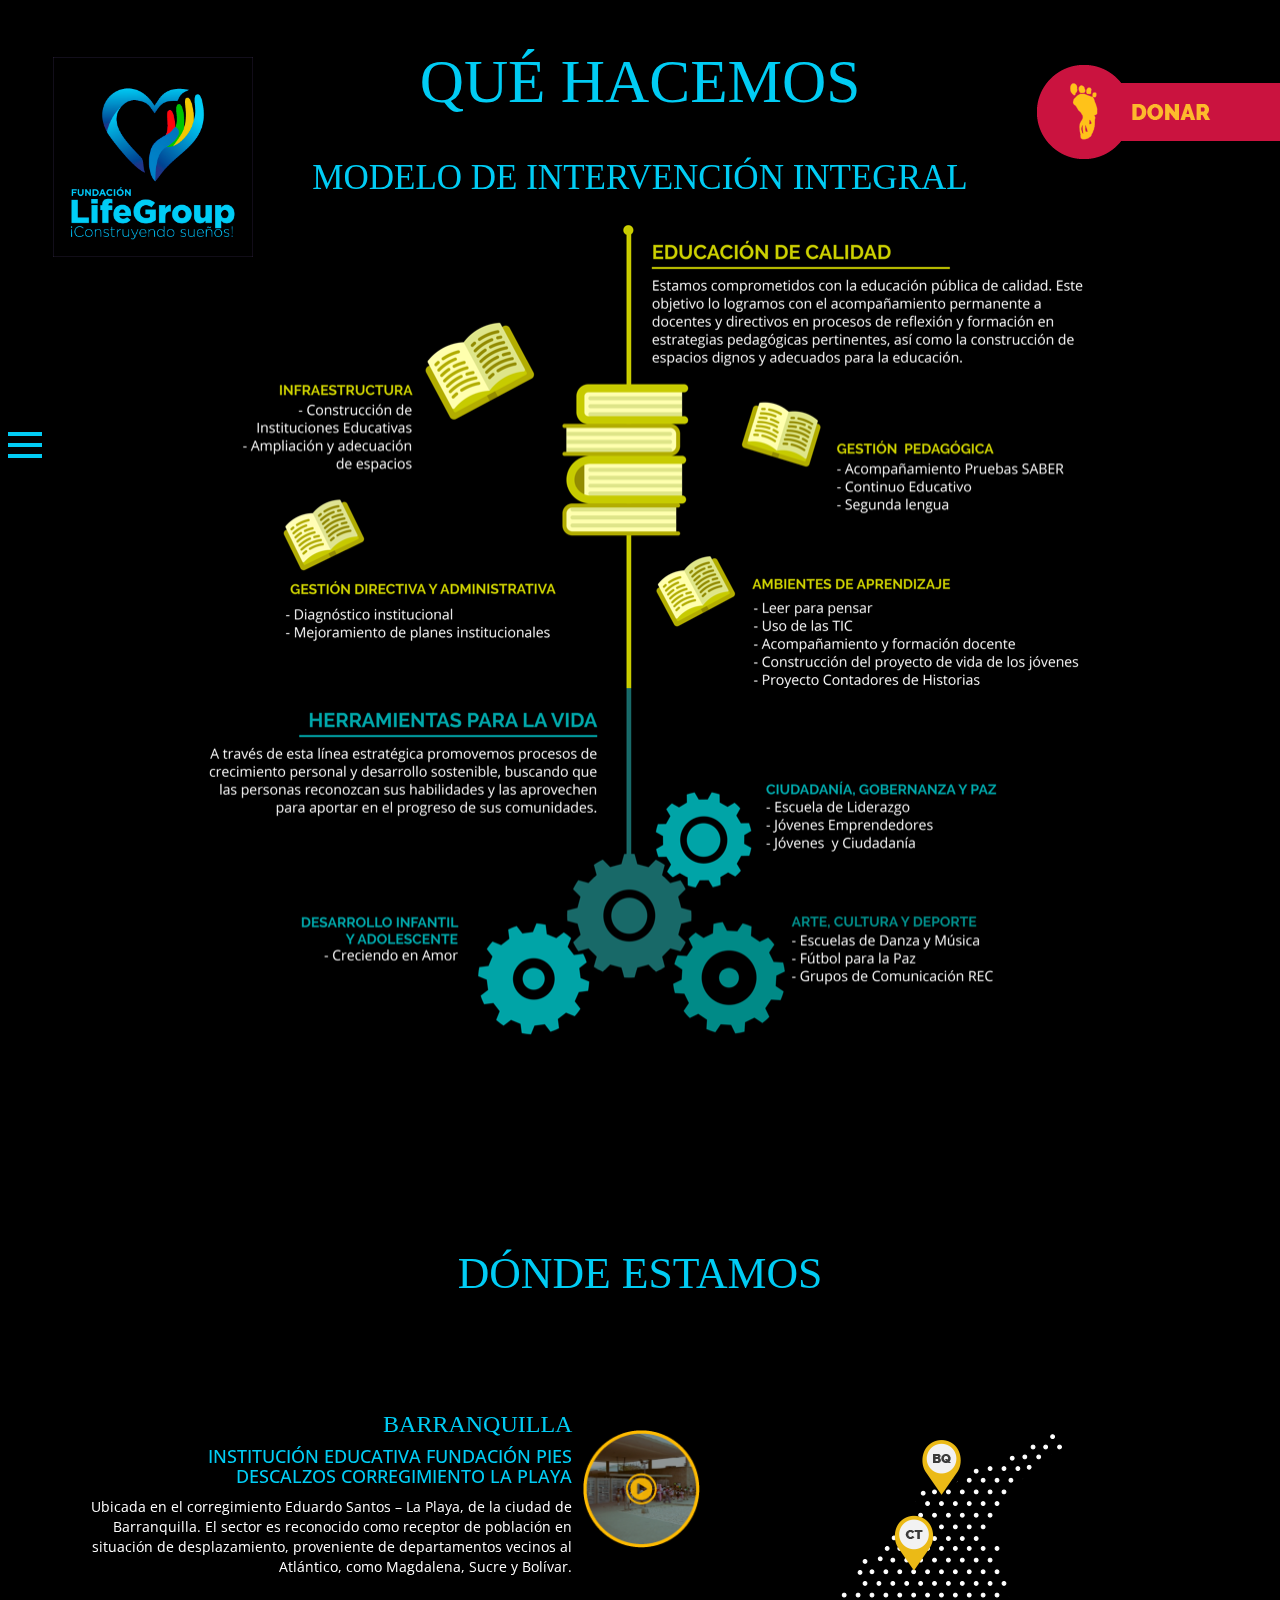
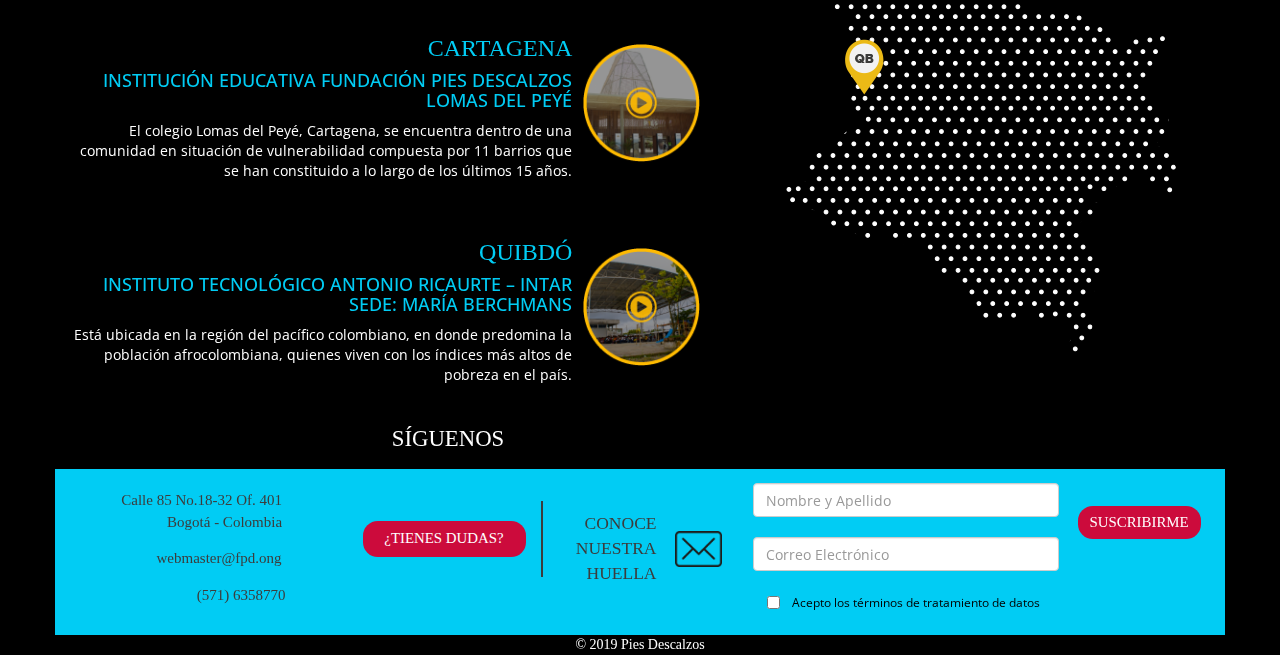
==== commit 31c5ff6a: "." ====
--- a/QueHacemos.html
+++ b/QueHacemos.html
@@ -192,7 +192,7 @@
 </head>
 <body data-rsssl="1" class="page-template page-template-templates page-template-what-we-do-tpl page-template-templateswhat-we-do-tpl-php page page-id-236 chrome" style="">
     <a class="the-logo" href="index.html">
-        <img src="Img/logo.png" class="hidden-xs" alt="Fundación Pies Descalzos" />
+        <img src="Img/lifeGroup.png" style="width: 20rem;height: 20rem;" class="hidden-xs" alt="Fundación Pies Descalzos" />
         <img src="Img/logo-mobile.png" class="visible-xs" alt="Fundación Pies Descalzos" />
     </a>
     <a class="the-fly" href="/donaciones/">
@@ -209,7 +209,7 @@
         </div>
         <div class="nav-collapse" id="navbar-side">
             <a class="navbar-brand" href="index.html">
-                <img src="Img/logo.png" alt="Fundación Pies Descalzos"/>
+                <img src="Img/lifeGroup.png" alt="Fundación Pies Descalzos"/>
             </a>
             <div class="menu-menu-espanol-container">
                 <ul id="menu-menu-espanol" class="nav navbar-nav">
--- a/css/bst.css
+++ b/css/bst.css
@@ -17,7 +17,7 @@
 #site-title a {
   display: inline-block;
 	padding-left 60px;
-  background: url(../img/logo.png) 0 0 no-repeat;
+  background: url(../img/lifeGroup.png) 0 0 no-repeat;
 }
 */
 
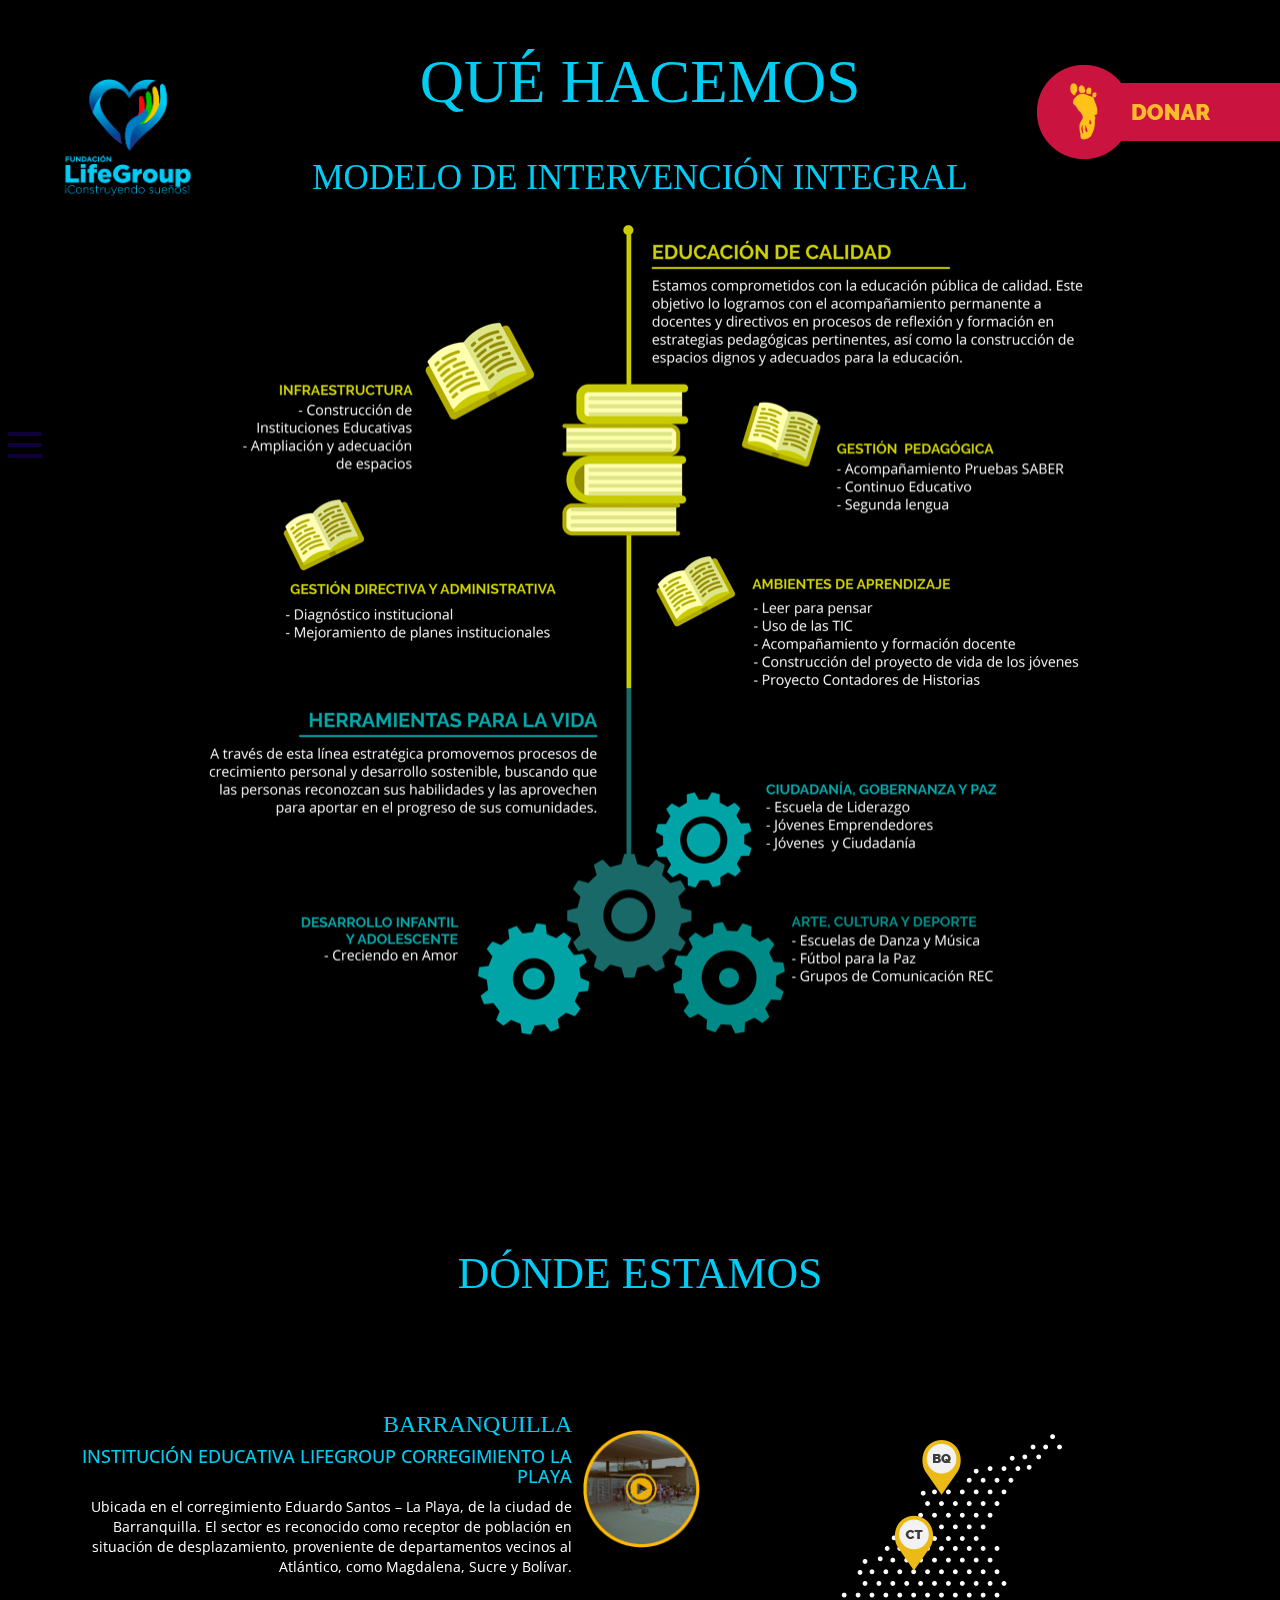
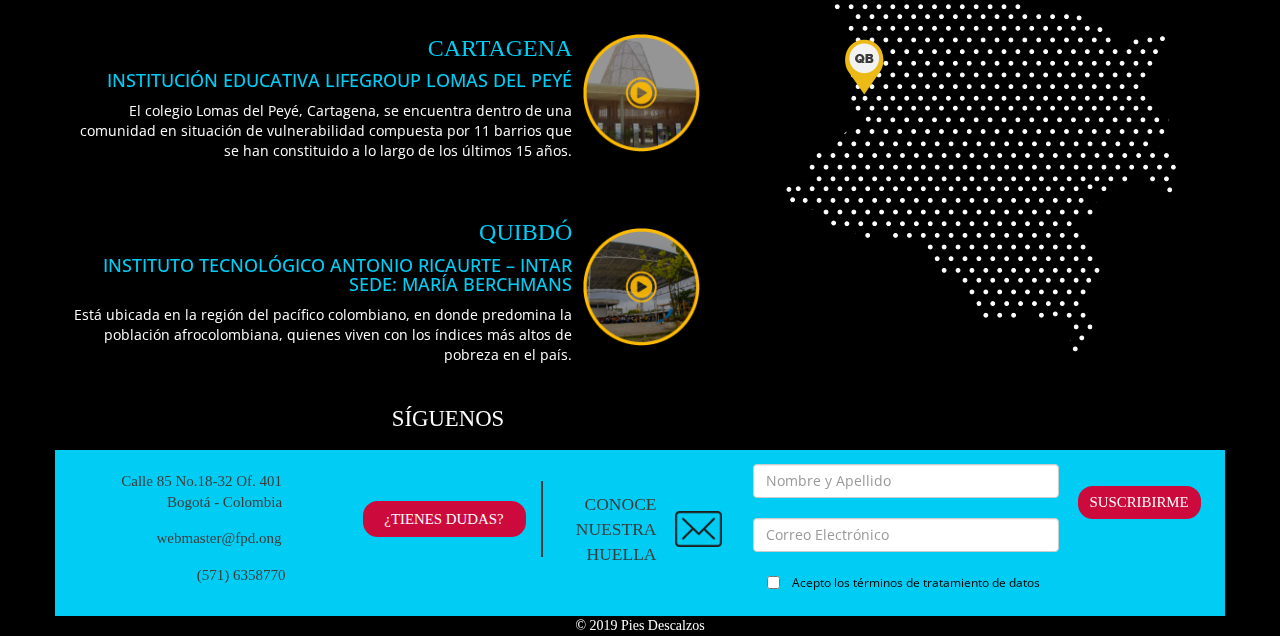
==== commit cb6fe369: "." ====
--- a/QueHacemos.html
+++ b/QueHacemos.html
@@ -192,11 +192,11 @@
 </head>
 <body data-rsssl="1" class="page-template page-template-templates page-template-what-we-do-tpl page-template-templateswhat-we-do-tpl-php page page-id-236 chrome" style="">
     <a class="the-logo" href="index.html">
-        <img src="Img/lifeGroup.png" style="width: 20rem;height: 20rem;" class="hidden-xs" alt="Fundación Pies Descalzos" />
-        <img src="Img/logo-mobile.png" class="visible-xs" alt="Fundación Pies Descalzos" />
+        <img src="Img/lifeGroup.png" style="width: 15rem;height: 15rem;" class="hidden-xs" alt="LifeGroup" />
+        <img src="Img/lifeGroup.png" class="visible-xs" alt="LifeGroup" />
     </a>
     <a class="the-fly" href="/donaciones/">
-        <img src="Img/Mosca-Donar.png" alt="Fundación Pies Descalzos"/>
+        <img src="Img/Mosca-Donar.png" alt="LifeGroup"/>
     </a>
     <nav class="side-menu">
         <div class="nav-header">
@@ -209,7 +209,7 @@
         </div>
         <div class="nav-collapse" id="navbar-side">
             <a class="navbar-brand" href="index.html">
-                <img src="Img/lifeGroup.png" alt="Fundación Pies Descalzos"/>
+                <img src="Img/lifeGroup.png" alt="LifeGroup"/>
             </a>
             <div class="menu-menu-espanol-container">
                 <ul id="menu-menu-espanol" class="nav navbar-nav">
@@ -305,7 +305,7 @@
 						</div>
 						<div class="cd-content">
 							<h3>BARRANQUILLA</h3>
-                            <h4>INSTITUCIÓN EDUCATIVA FUNDACIÓN PIES DESCALZOS&nbsp;CORREGIMIENTO LA PLAYA</h4>
+                            <h4>INSTITUCIÓN EDUCATIVA LifeGroup&nbsp;CORREGIMIENTO LA PLAYA</h4>
                             <p>Ubicada en el corregimiento Eduardo Santos – La Playa, de la ciudad de Barranquilla. El sector es reconocido como receptor de población en situación de desplazamiento, proveniente de departamentos vecinos al Atlántico, como Magdalena, Sucre y Bolívar.</p>
 						</div>
 						<div class="cd-img hidden-xs">
@@ -322,7 +322,7 @@
 						</div>
 						<div class="cd-content">
 							<h3>CARTAGENA</h3>
-                            <h4>INSTITUCIÓN EDUCATIVA FUNDACIÓN PIES DESCALZOS LOMAS DEL PEYÉ</h4>
+                            <h4>INSTITUCIÓN EDUCATIVA LifeGroup LOMAS DEL PEYÉ</h4>
                             <p>El colegio Lomas del Peyé, Cartagena, se encuentra dentro de una comunidad en situación de vulnerabilidad compuesta por 11 barrios que se han constituido a lo largo de los últimos 15 años.</p>
 						</div>
 						<div class="cd-img hidden-xs">
--- a/css/styles(1).css
+++ b/css/styles(1).css
@@ -2532,7 +2532,7 @@
       body .side-menu .nav-header .navbar-side-btn {
         top: 0;
         margin-top: 0;
-        background-color: #01ccf4;
+        background-color: rgba(21, 1, 73, 0.8);
         width: 100%; } }
     body .side-menu .nav-header .navbar-side-btn span {
       display: block;
@@ -2540,7 +2540,7 @@
       max-width: 34px;
       height: 4px;
       margin: 7px auto;
-      background-color: #01ccf4; }
+      background-color: rgba(21, 1, 73, 0.8); }
       @media (max-width: 767px) {
         body .side-menu .nav-header .navbar-side-btn span {
           margin: 7px;
@@ -2552,7 +2552,7 @@
     top: 0;
     left: -227px;
     transition: all ease-out 0.5s;
-    background-color: rgba(21,1,73,0.8); }
+    background-color: rgba(21,1,73,1); }
     body .side-menu .nav-collapse .navbar-brand {
       float: none;
       position: relative;
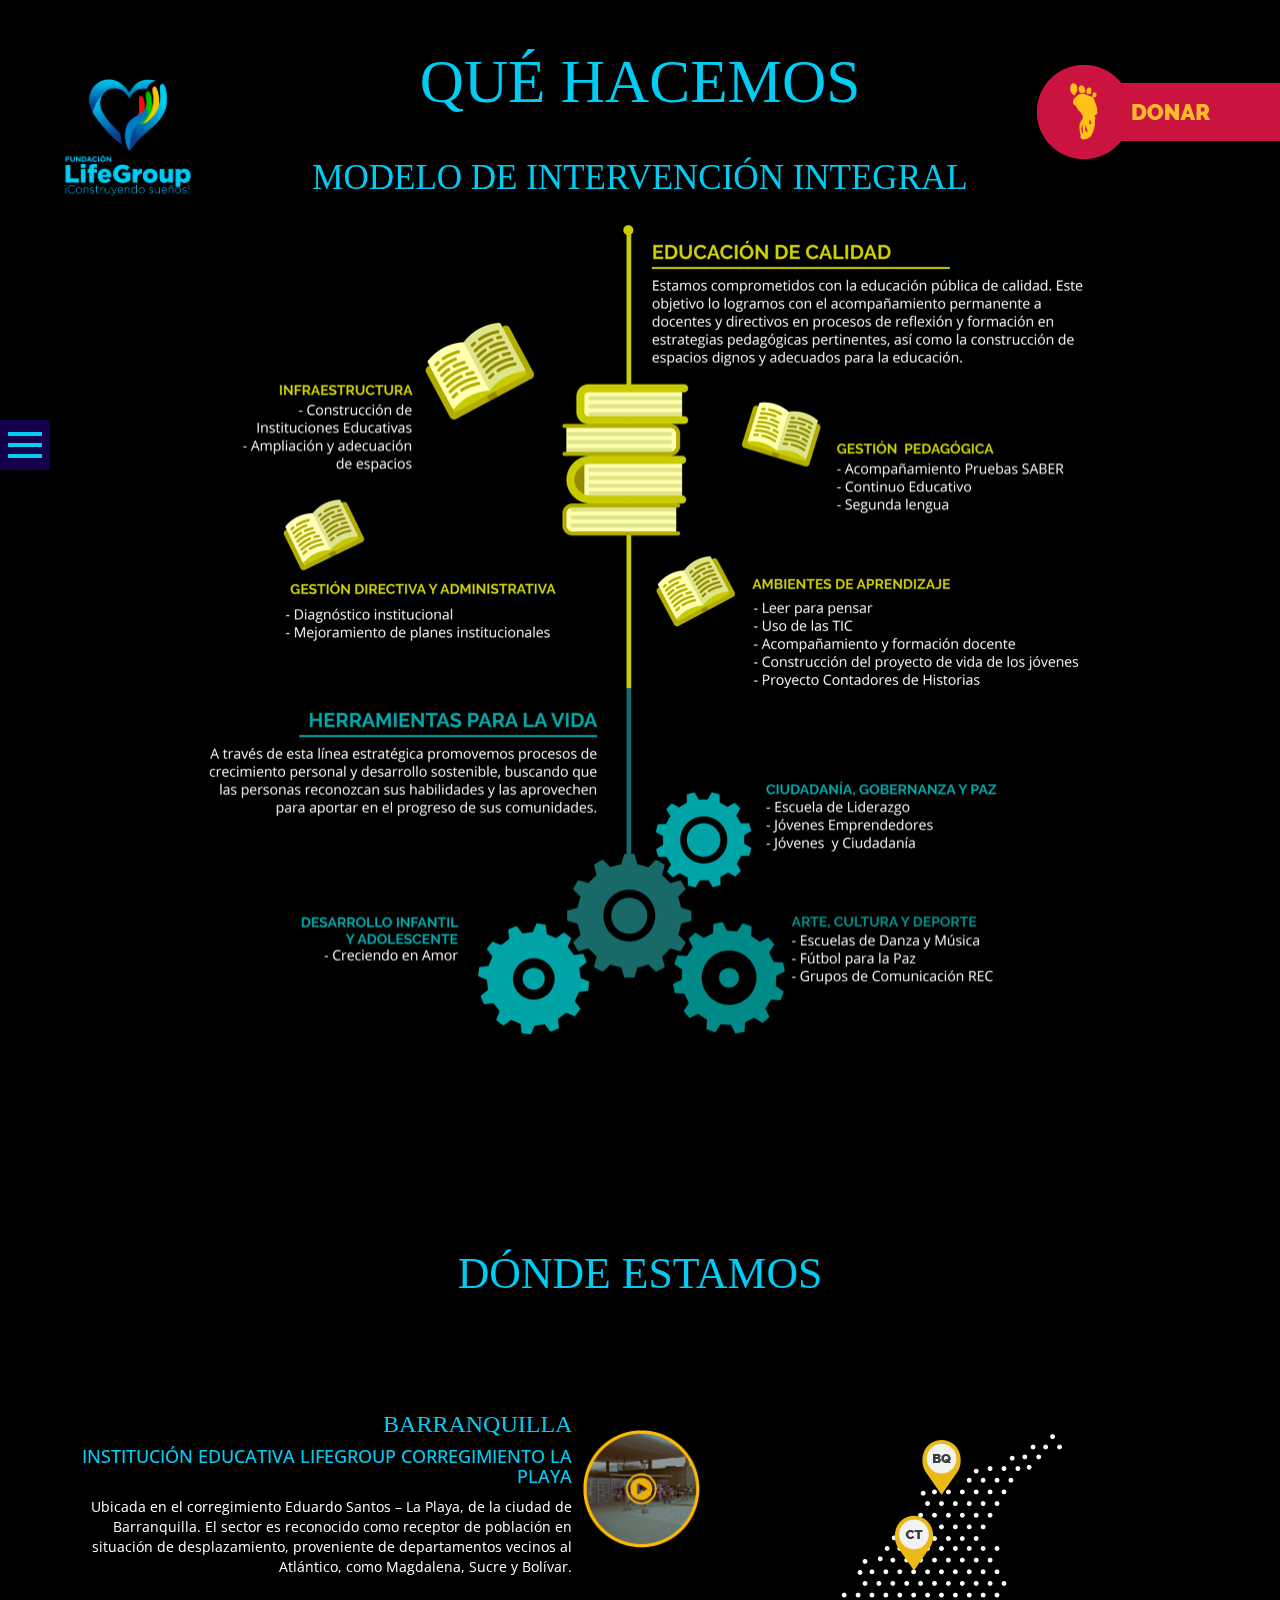
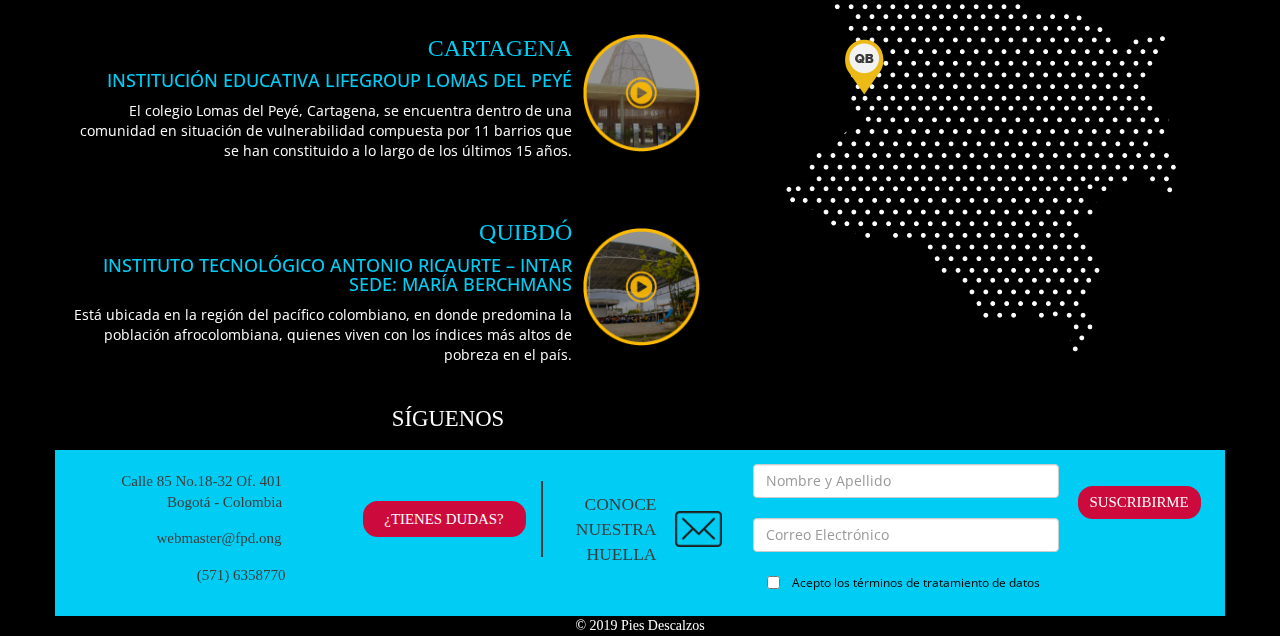
==== commit 14f8a39a: "." ====
--- a/QueHacemos.html
+++ b/QueHacemos.html
@@ -1,10 +1,12 @@
 <!DOCTYPE html>
 <!-- saved from url=(0047)https://fundacionpiesdescalzos.com/que-hacemos/ -->
 <html class=" js flexbox flexboxlegacy canvas canvastext webgl no-touch geolocation postmessage websqldatabase indexeddb hashchange history draganddrop websockets rgba hsla multiplebgs backgroundsize borderimage borderradius boxshadow textshadow opacity cssanimations csscolumns cssgradients cssreflections csstransforms no-csstransforms3d csstransitions fontface generatedcontent video audio localstorage sessionstorage webworkers applicationcache svg inlinesvg smil svgclippaths"><head>
-	<title>Inicio</title>
+	<title>Que Hacemos</title>
 	<meta charset="utf-8">
 	<meta http-equiv="X-UA-Compatible" content="IE=edge">
       <meta name="viewport" content="width=device-width, initial-scale=1.0">
+      <link rel="apple-touch-icon" sizes="76x76" href="img/lifeGroup-icono.png">
+	  <link rel="icon" type="image/png" sizes="96x96" href="img/lifeGroup-icono.png">
       <script async="" src="js/fbevents.js"></script>
       <script type="text/javascript" async="" src="js/analytics.js"></script>
       <script src="js/wp-emoji-release.min.js" type="text/javascript" defer=""></script>
--- a/css/styles(1).css
+++ b/css/styles(1).css
@@ -2522,7 +2522,7 @@
     height: 50px;
     z-index: 2;
     border: none;
-    background-color: rgba(0, 0, 0, 0.4);
+    background-color: rgba(21,1,73,1);
     border: none;
     top: 50%;
     left: 0;
@@ -2540,7 +2540,7 @@
       max-width: 34px;
       height: 4px;
       margin: 7px auto;
-      background-color: rgba(21, 1, 73, 0.8); }
+      background-color: #01ccf4; }
       @media (max-width: 767px) {
         body .side-menu .nav-header .navbar-side-btn span {
           margin: 7px;
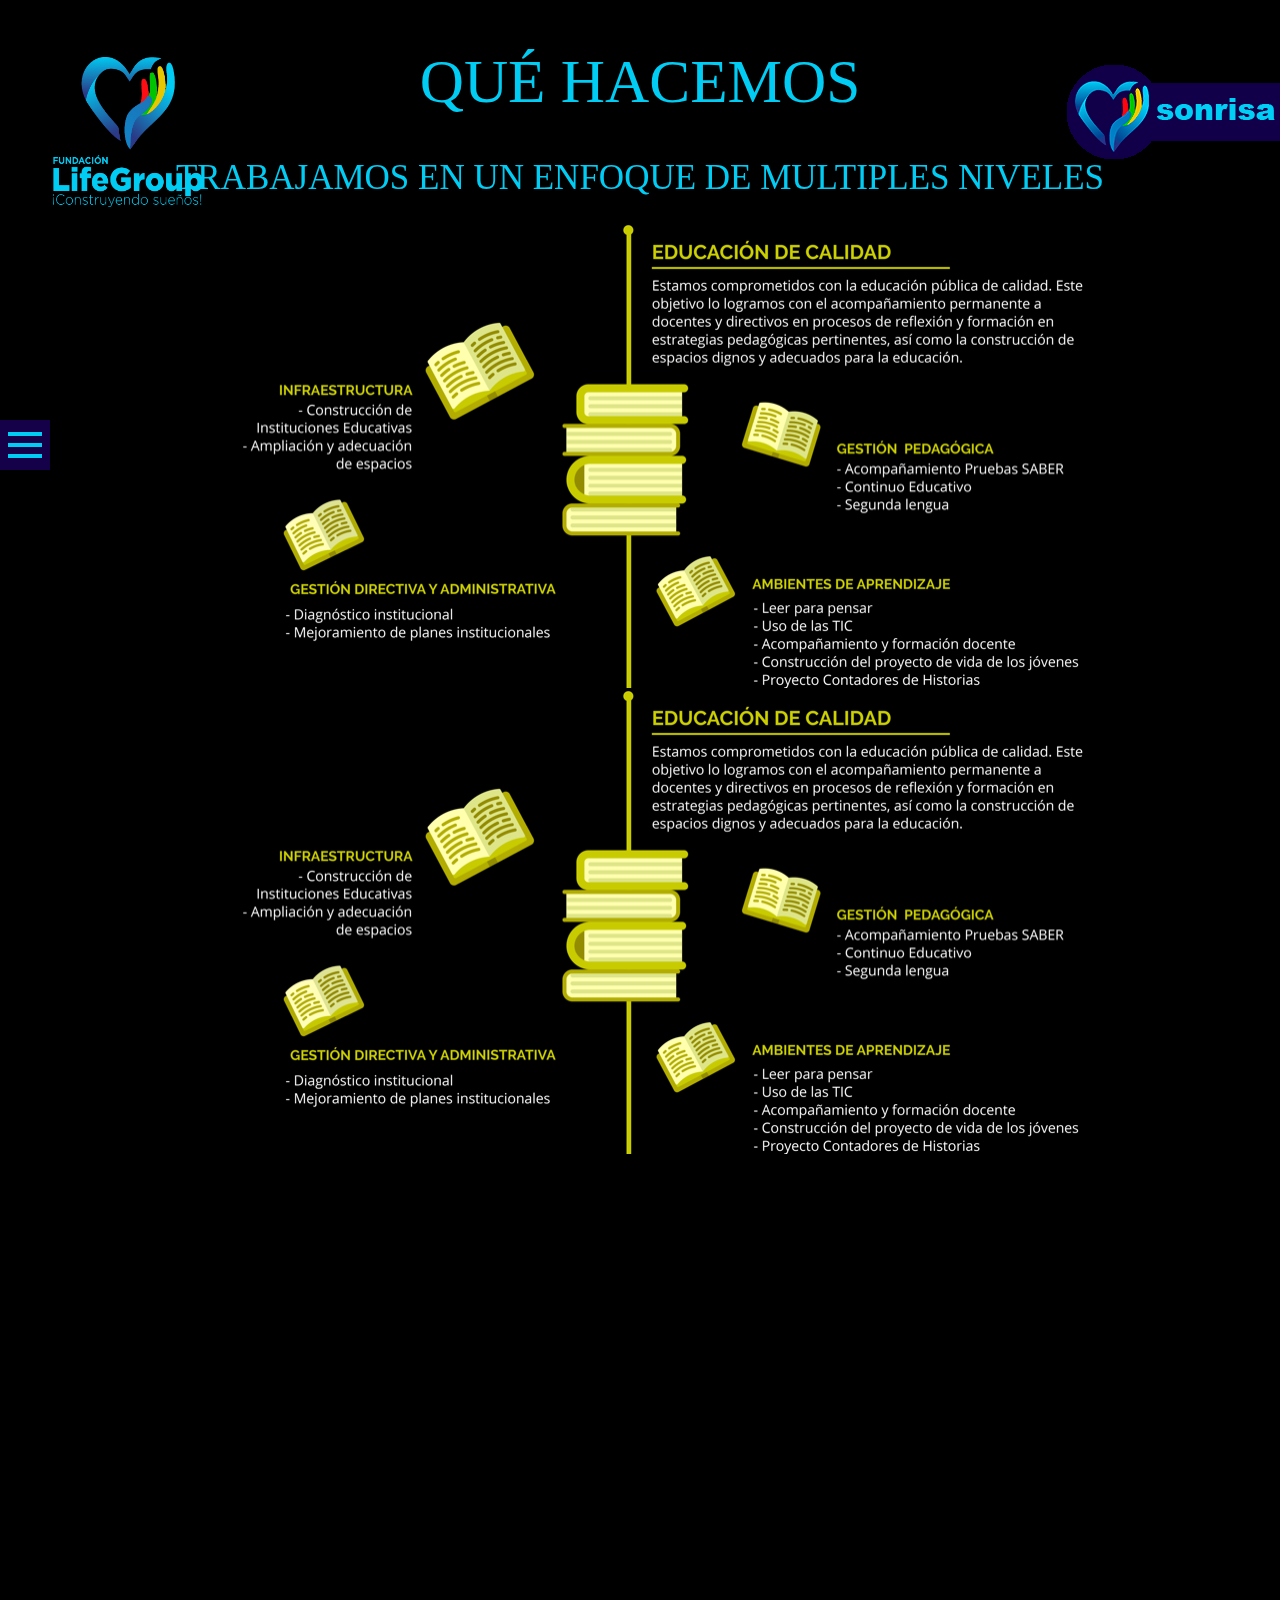
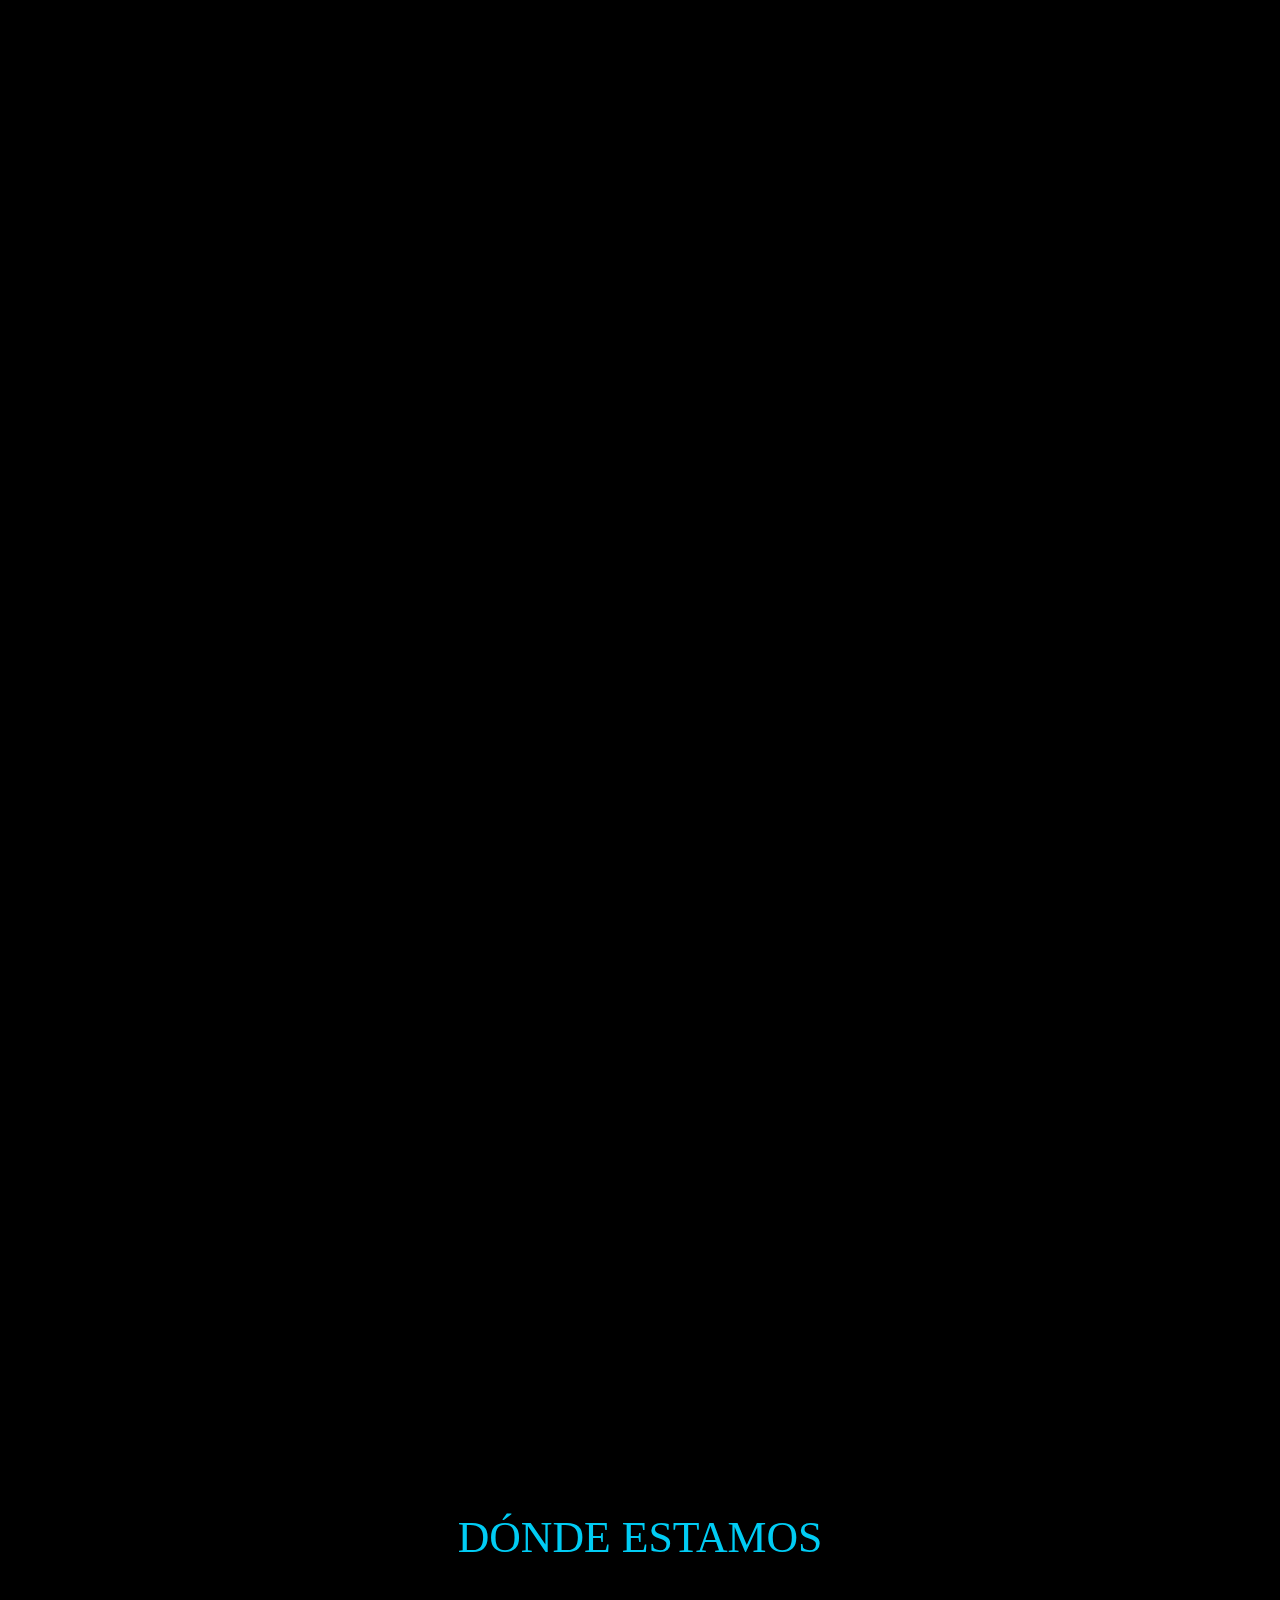
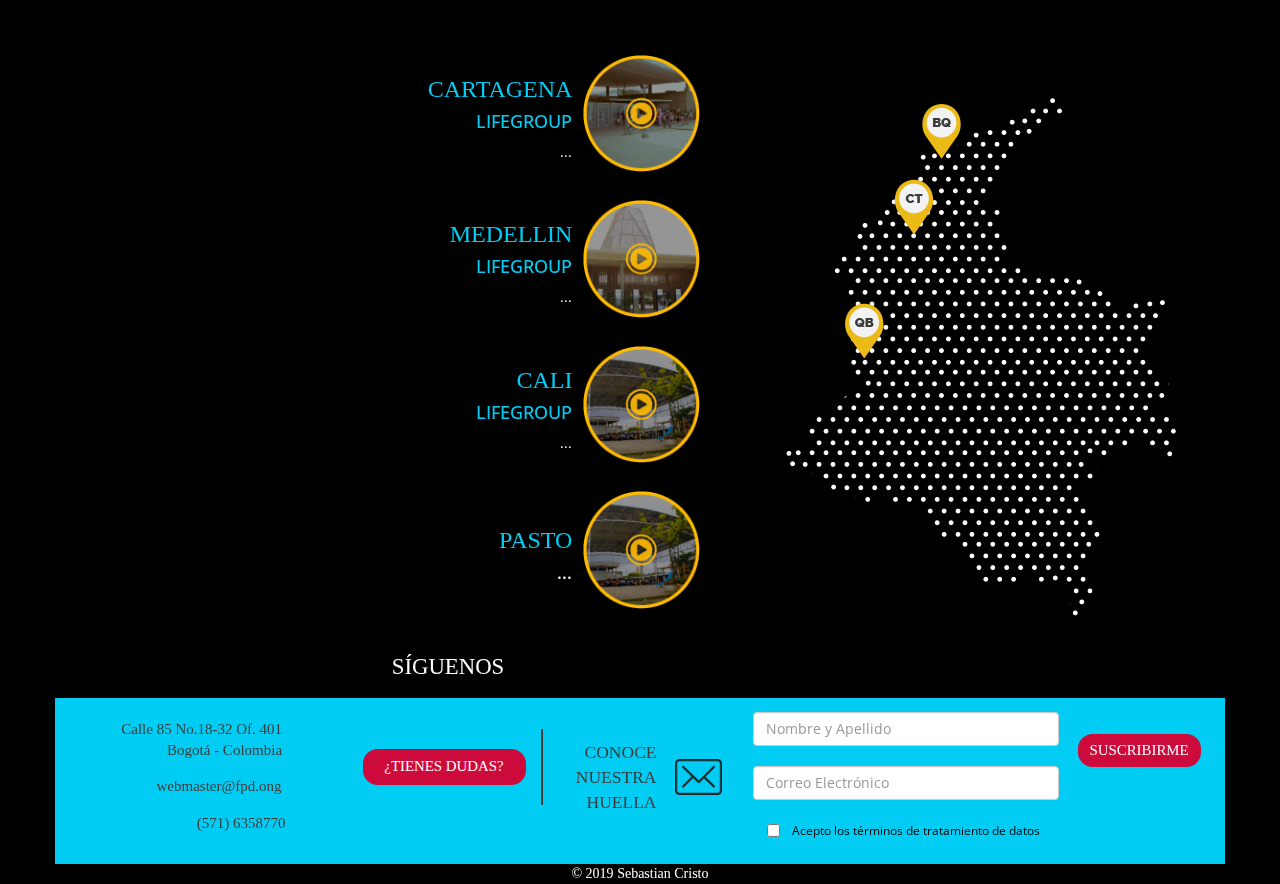
==== commit b2a98893: "." ====
--- a/QueHacemos.html
+++ b/QueHacemos.html
@@ -1,251 +1,252 @@
 <!DOCTYPE html>
 <!-- saved from url=(0047)https://fundacionpiesdescalzos.com/que-hacemos/ -->
-<html class=" js flexbox flexboxlegacy canvas canvastext webgl no-touch geolocation postmessage websqldatabase indexeddb hashchange history draganddrop websockets rgba hsla multiplebgs backgroundsize borderimage borderradius boxshadow textshadow opacity cssanimations csscolumns cssgradients cssreflections csstransforms no-csstransforms3d csstransitions fontface generatedcontent video audio localstorage sessionstorage webworkers applicationcache svg inlinesvg smil svgclippaths"><head>
-	<title>Que Hacemos</title>
-	<meta charset="utf-8">
-	<meta http-equiv="X-UA-Compatible" content="IE=edge">
-      <meta name="viewport" content="width=device-width, initial-scale=1.0">
-      <link rel="apple-touch-icon" sizes="76x76" href="img/lifeGroup-icono.png">
-	  <link rel="icon" type="image/png" sizes="96x96" href="img/lifeGroup-icono.png">
-      <script async="" src="js/fbevents.js"></script>
-      <script type="text/javascript" async="" src="js/analytics.js"></script>
-      <script src="js/wp-emoji-release.min.js" type="text/javascript" defer=""></script>
-	<script type="text/javascript">
-        function theChampLoadEvent(e){
-            var t=window.onload;
-            if(typeof window.onload!="function"){
-                window.onload=e
-            }else{
-                window.onload=function(){
-                    t();e()
+<html class=" js flexbox flexboxlegacy canvas canvastext webgl no-touch geolocation postmessage websqldatabase indexeddb hashchange history draganddrop websockets rgba hsla multiplebgs backgroundsize borderimage borderradius boxshadow textshadow opacity cssanimations csscolumns cssgradients cssreflections csstransforms no-csstransforms3d csstransitions fontface generatedcontent video audio localstorage sessionstorage webworkers applicationcache svg inlinesvg smil svgclippaths">
+    <head>
+        <title>Que Hacemos</title>
+        <meta charset="utf-8">
+        <meta http-equiv="X-UA-Compatible" content="IE=edge">
+        <meta name="viewport" content="width=device-width, initial-scale=1.0">
+        <link rel="apple-touch-icon" sizes="76x76" href="img/lifeGroup-icono.png">
+        <link rel="icon" type="image/png" sizes="96x96" href="img/lifeGroup-icono.png">
+        <script async="" src="js/fbevents.js"></script>
+        <script type="text/javascript" async="" src="js/analytics.js"></script>
+        <script src="js/wp-emoji-release.min.js" type="text/javascript" defer=""></script>
+        <script type="text/javascript">
+            function theChampLoadEvent(e){
+                var t=window.onload;
+                if(typeof window.onload!="function"){
+                    window.onload=e
+                }else{
+                    window.onload=function(){
+                        t();e()
+                    }
                 }
             }
-        }
-    </script>
-	<script type="text/javascript">
-        var theChampCloseIconPath = 'Img/close.png';
-    </script>
-	<script> 
-        var theChampSiteUrl = 'index.html', theChampVerified = 0, theChampEmailPopup = 0; 
-    </script>
-	<script> 
-        var heateorSsUrlCountFetched = [],
-            heateorSsSharesText = 'Shares', 
-            heateorSsShareText = 'Share',  
-            theChampHorizontalSharingCountEnable = 0, 
-            theChampVerticalSharingCountEnable = 0, 
-            theChampSharingOffset = -10,
-            theChampCounterOffset = -10, 
-            theChampMobileStickySharingEnabled = 0, 
-            heateorSsCopyLinkMessage = "Link copied.";
-		var heateorSsVerticalSharingShortUrl = "index.html";		
-    </script>
-	<style type="text/css">
-	    .the_champ_horizontal_sharing .theChampSharing{
-			color: #fff;
-			border-width: 0px;
-	        border-style: solid;
-		    border-color: transparent;
-	    }
-		.the_champ_horizontal_sharing .theChampTCBackground{
-		    color:#666;
-	    }
-		.the_champ_horizontal_sharing .theChampSharing:hover{
-				border-color: transparent;
-	    }
-	    .the_champ_vertical_sharing .theChampSharing{
-			color: #fff;
-			border-width: 0px;
-		    border-style: solid;
-		    border-color: transparent;
-	    }
-		.the_champ_vertical_sharing .theChampTCBackground{
-		    color:#666;
-	    }
-		.the_champ_vertical_sharing .theChampSharing:hover{
-				border-color: transparent;
-	    }
-	    @media screen and (max-width:783px){
-            .the_champ_vertical_sharing{
-                display:none!important
-            }
-        }
-    </style>
-    <style type="text/css">
-        .the_champ_horizontal_sharing .theChampSharing{
-            color: #fff;
-            border-width: 0px;
-            border-style: solid;
-            border-color: transparent;
-        }
-        .the_champ_horizontal_sharing .theChampTCBackground{
-            color:#666;
-        }
-        .the_champ_horizontal_sharing .theChampSharing:hover{
-            border-color: transparent;
-        }
-        .the_champ_vertical_sharing .theChampSharing{
-            color: #fff;
-            border-width: 0px;
-            border-style: solid;
-            border-color: transparent;
-        }
-        .the_champ_vertical_sharing .theChampTCBackground{
-            color:#666;
-        }
-        .the_champ_vertical_sharing .theChampSharing:hover{
-            border-color: transparent;
-        }
-        @media screen and (max-width:783px){
-            .the_champ_vertical_sharing{display:none!important}
-        }	
+        </script>
+        <script type="text/javascript">
+            var theChampCloseIconPath = 'Img/close.png';
+        </script>
+        <script> 
+            var theChampSiteUrl = 'index.html', theChampVerified = 0, theChampEmailPopup = 0; 
+        </script>
+        <script> 
+            var heateorSsUrlCountFetched = [],
+                heateorSsSharesText = 'Shares', 
+                heateorSsShareText = 'Share',  
+                theChampHorizontalSharingCountEnable = 0, 
+                theChampVerticalSharingCountEnable = 0, 
+                theChampSharingOffset = -10,
+                theChampCounterOffset = -10, 
+                theChampMobileStickySharingEnabled = 0, 
+                heateorSsCopyLinkMessage = "Link copied.";
+            var heateorSsVerticalSharingShortUrl = "index.html";		
+        </script>
+        <style type="text/css">
+            .the_champ_horizontal_sharing .theChampSharing{
+                color: #fff;
+                border-width: 0px;
+                border-style: solid;
+                border-color: transparent;
+            }
+            .the_champ_horizontal_sharing .theChampTCBackground{
+                color:#666;
+            }
+            .the_champ_horizontal_sharing .theChampSharing:hover{
+                    border-color: transparent;
+            }
+            .the_champ_vertical_sharing .theChampSharing{
+                color: #fff;
+                border-width: 0px;
+                border-style: solid;
+                border-color: transparent;
+            }
+            .the_champ_vertical_sharing .theChampTCBackground{
+                color:#666;
+            }
+            .the_champ_vertical_sharing .theChampSharing:hover{
+                    border-color: transparent;
+            }
+            @media screen and (max-width:783px){
+                .the_champ_vertical_sharing{
+                    display:none!important
+                }
+            }
         </style>
-    <link rel="canonical" href="index.html" />
-    <meta property="og:locale" content="es_ES" />
-    <meta property="og:type" content="website" />
-    <meta property="og:title" content="Inicio - Pies Descalzos" />
-    <meta property="og:description" content="Página de pies Descalzos" />
-    <meta property="og:url" content="index.html" />
-    <meta property="og:site_name" content="Pies Descalzos" />
-    <meta name="twitter:card" content="summary_large_image" />
-    <meta name="twitter:description" content="Página de pies Descalzos" />
-    <meta name="twitter:title" content="Inicio - Pies Descalzos" />
-    <meta name="twitter:site" content="@fpiesdescalzos" />
-    <meta name="twitter:creator" content="@fpiesdescalzos" />
-	<style type="text/css">
-        img.wp-smiley,img.emoji {
-	        display: inline !important;
-	        border: none !important;
-	        box-shadow: none !important;
-	        height: 1em !important;
-	        width: 1em !important;
-	        margin: 0 .07em !important;
-	        vertical-align: -0.1em !important;
-	        background: none !important;
-	        padding: 0 !important;
-        }
-    </style>
-    <style type="text/css">
-        img.wp-smiley,
-        img.emoji {
-            display: inline !important;
-            border: none !important;
-            box-shadow: none !important;
-            height: 1em !important;
-            width: 1em !important;
-            margin: 0 .07em !important;
-            vertical-align: -0.1em !important;
-            background: none !important;
-            padding: 0 !important;
-        }
+        <style type="text/css">
+            .the_champ_horizontal_sharing .theChampSharing{
+                color: #fff;
+                border-width: 0px;
+                border-style: solid;
+                border-color: transparent;
+            }
+            .the_champ_horizontal_sharing .theChampTCBackground{
+                color:#666;
+            }
+            .the_champ_horizontal_sharing .theChampSharing:hover{
+                border-color: transparent;
+            }
+            .the_champ_vertical_sharing .theChampSharing{
+                color: #fff;
+                border-width: 0px;
+                border-style: solid;
+                border-color: transparent;
+            }
+            .the_champ_vertical_sharing .theChampTCBackground{
+                color:#666;
+            }
+            .the_champ_vertical_sharing .theChampSharing:hover{
+                border-color: transparent;
+            }
+            @media screen and (max-width:783px){
+                .the_champ_vertical_sharing{display:none!important}
+            }	
+            </style>
+        <link rel="canonical" href="index.html" />
+        <meta property="og:locale" content="es_ES" />
+        <meta property="og:type" content="website" />
+        <meta property="og:title" content="Inicio - Pies Descalzos" />
+        <meta property="og:description" content="Página de pies Descalzos" />
+        <meta property="og:url" content="index.html" />
+        <meta property="og:site_name" content="Pies Descalzos" />
+        <meta name="twitter:card" content="summary_large_image" />
+        <meta name="twitter:description" content="Página de pies Descalzos" />
+        <meta name="twitter:title" content="Inicio - Pies Descalzos" />
+        <meta name="twitter:site" content="@fpiesdescalzos" />
+        <meta name="twitter:creator" content="@fpiesdescalzos" />
+        <style type="text/css">
+            img.wp-smiley,img.emoji {
+                display: inline !important;
+                border: none !important;
+                box-shadow: none !important;
+                height: 1em !important;
+                width: 1em !important;
+                margin: 0 .07em !important;
+                vertical-align: -0.1em !important;
+                background: none !important;
+                padding: 0 !important;
+            }
         </style>
-   <link rel="stylesheet" id="contact-form-7-css" href="css/styles.css" type="text/css" media="all">
-   <link rel="stylesheet" id="wpml-legacy-horizontal-list-0-css" href="css/style.css" type="text/css" media="all">
-   <link rel="stylesheet" id="yith-infs-style-css" href="css/frontend.css" type="text/css" media="all">
-   <link rel="stylesheet" id="the_champ_frontend_css-css" href="css/front.css" type="text/css" media="all">
-   <link rel="stylesheet" id="the_champ_sharing_default_svg-css" href="css/share-svg.css" type="text/css" media="all">
-   <link rel="stylesheet" id="bootstrap-css-css" href="css/bootstrap.min.css" type="text/css" media="all">
-   <link rel="stylesheet" id="bst-css-css" href="css/bst.css" type="text/css" media="all">
-   <link rel="stylesheet" id="slick-css-css" href="css/slick.css" type="text/css" media="all">
-   <link rel="stylesheet" id="slick-theme-css-css" href="css/slick-theme.css" type="text/css" media="all">
-   <link rel="stylesheet" id="animate-css-css" href="css/animate.css" type="text/css" media="all">
-   <link rel="stylesheet" id="styles-css-css" href="css/styles(1).css" type="text/css" media="all">
-    <script type='text/javascript' src='js/jquery.js'></script>
-    <script type='text/javascript' src='js/jquery-migrate.min.js'></script>
-    <script async src="https://www.googletagmanager.com/gtag/js?id=UA-48724716-1"></script>
-    <script>
-        window.dataLayer = window.dataLayer || [];
-        function gtag(){dataLayer.push(arguments);}
-        gtag('js', new Date());
-        gtag('config', 'UA-48724716-1');
-    </script>
-    <meta name="generator" content="WPML ver:3.6.3 stt:1,2;" />
-    <style type="text/css">
-        .recentcomments a{
-            display:inline !important;
-            padding:0 !important;
-            margin:0 !important;
-        }
-    </style>
-	<style type="text/css" id="wp-custom-css">
-		article.type-post img,article.type-post iframe{ width:100%;}
-        article.type-post img{ width:100%; height:auto;}
-        .intro .the_champ_sharing_container {
-	        display: none;
-        }
-        .the_champ_sharing_title {
-	        color: white;
-        }
-        body.page-template-home-tpl #brainpop-container h2 {
-	        line-height: inherit;
-        }
-        #partners-container {
-	        padding-bottom: 2em;
-        }
-        @media(max-width:768px){
-	        body.page-template-home-tpl 	#brainpop-container {
-				display: block; 
-	        }	
-	        body.page-template-home-tpl 	#brainpop-container h3 {
-                font-size: 24px;
-            }
-        }
-    </style>
-</head>
+        <style type="text/css">
+            img.wp-smiley,
+            img.emoji {
+                display: inline !important;
+                border: none !important;
+                box-shadow: none !important;
+                height: 1em !important;
+                width: 1em !important;
+                margin: 0 .07em !important;
+                vertical-align: -0.1em !important;
+                background: none !important;
+                padding: 0 !important;
+            }
+            </style>
+    <link rel="stylesheet" id="contact-form-7-css" href="css/styles.css" type="text/css" media="all">
+    <link rel="stylesheet" id="wpml-legacy-horizontal-list-0-css" href="css/style.css" type="text/css" media="all">
+    <link rel="stylesheet" id="yith-infs-style-css" href="css/frontend.css" type="text/css" media="all">
+    <link rel="stylesheet" id="the_champ_frontend_css-css" href="css/front.css" type="text/css" media="all">
+    <link rel="stylesheet" id="the_champ_sharing_default_svg-css" href="css/share-svg.css" type="text/css" media="all">
+    <link rel="stylesheet" id="bootstrap-css-css" href="css/bootstrap.min.css" type="text/css" media="all">
+    <link rel="stylesheet" id="bst-css-css" href="css/bst.css" type="text/css" media="all">
+    <link rel="stylesheet" id="slick-css-css" href="css/slick.css" type="text/css" media="all">
+    <link rel="stylesheet" id="slick-theme-css-css" href="css/slick-theme.css" type="text/css" media="all">
+    <link rel="stylesheet" id="animate-css-css" href="css/animate.css" type="text/css" media="all">
+    <link rel="stylesheet" id="styles-css-css" href="css/styles(1).css" type="text/css" media="all">
+        <script type='text/javascript' src='js/jquery.js'></script>
+        <script type='text/javascript' src='js/jquery-migrate.min.js'></script>
+        <script async src="https://www.googletagmanager.com/gtag/js?id=UA-48724716-1"></script>
+        <script>
+            window.dataLayer = window.dataLayer || [];
+            function gtag(){dataLayer.push(arguments);}
+            gtag('js', new Date());
+            gtag('config', 'UA-48724716-1');
+        </script>
+        <meta name="generator" content="WPML ver:3.6.3 stt:1,2;" />
+        <style type="text/css">
+            .recentcomments a{
+                display:inline !important;
+                padding:0 !important;
+                margin:0 !important;
+            }
+        </style>
+        <style type="text/css" id="wp-custom-css">
+            article.type-post img,article.type-post iframe{ width:100%;}
+            article.type-post img{ width:100%; height:auto;}
+            .intro .the_champ_sharing_container {
+                display: none;
+            }
+            .the_champ_sharing_title {
+                color: white;
+            }
+            body.page-template-home-tpl #brainpop-container h2 {
+                line-height: inherit;
+            }
+            #partners-container {
+                padding-bottom: 2em;
+            }
+            @media(max-width:768px){
+                body.page-template-home-tpl 	#brainpop-container {
+                    display: block; 
+                }	
+                body.page-template-home-tpl 	#brainpop-container h3 {
+                    font-size: 24px;
+                }
+            }
+        </style>
+    </head>
 <body data-rsssl="1" class="page-template page-template-templates page-template-what-we-do-tpl page-template-templateswhat-we-do-tpl-php page page-id-236 chrome" style="">
     <a class="the-logo" href="index.html">
         <img src="Img/lifeGroup.png" style="width: 15rem;height: 15rem;" class="hidden-xs" alt="LifeGroup" />
         <img src="Img/lifeGroup.png" class="visible-xs" alt="LifeGroup" />
     </a>
-    <a class="the-fly" href="/donaciones/">
-        <img src="Img/Mosca-Donar.png" alt="LifeGroup"/>
+    <a class="the-fly" href="Donaciones.html">
+        <img src="Img/Donar.png" alt="LifeGroup"/>
     </a>
     <nav class="side-menu">
-        <div class="nav-header">
-            <button type="button" class="navbar-side-btn">
-                <span class="sr-only">Toggle navigation</span>
-                <span class="icon-bar"></span>
-                <span class="icon-bar"></span>
-                <span class="icon-bar"></span>
-            </button>
-        </div>
-        <div class="nav-collapse" id="navbar-side">
-            <a class="navbar-brand" href="index.html">
-                <img src="Img/lifeGroup.png" alt="LifeGroup"/>
-            </a>
-            <div class="menu-menu-espanol-container">
-                <ul id="menu-menu-espanol" class="nav navbar-nav">
-                    <li id="menu-item-543" class="menu-item menu-item-type-post_type menu-item-object-page menu-item-543">
-                        <a href="QueHacemos.html">Qué Hacemos</a>
-                    </li>
-                    <li id="menu-item-544" class="menu-item menu-item-type-post_type menu-item-object-page menu-item-544">
-                        <a href="QuienesSomos.html">Quiénes Somos</a>
-                    </li>
-                    <li id="menu-item-542" class="menu-item menu-item-type-post_type menu-item-object-page menu-item-542">
-                        <a href="Historia.html">Historia</a>
-                    </li>
-                    <li id="menu-item-541" class="menu-item menu-item-type-post_type menu-item-object-page menu-item-541">
-                        <a href="Donaciones.html">Deja tu Huella</a>
-                    </li>
-                    <li id="menu-item-539" class="menu-item menu-item-type-post_type menu-item-object-page menu-item-539">
-                        <a href="Noticias.html">Noticias</a>
-                    </li>
-                    <li id="menu-item-540" class="menu-item menu-item-type-post_type menu-item-object-page menu-item-540">
-                        <a href="Contacto.html">Contacto</a>
-                    </li>
-                </ul>
+            <div class="nav-header">
+                <button type="button" class="navbar-side-btn">
+                    <span class="sr-only">Toggle navigation</span>
+                    <span class="icon-bar"></span>
+                    <span class="icon-bar"></span>
+                    <span class="icon-bar"></span>
+                </button>
             </div>
-            <div class="follow">
-                <ul>
-                    <li><a href="https://www.facebook.com/fpiesdescalzos/?ref=ts" class="social-icn fb" target="_blank">Facebook</a></li>
-                    <li><a href="https://twitter.com/fpiesdescalzos" class="social-icn tw" target="_blank">Twitter</a></li>
-                    <li><a href="https://www.youtube.com/user/fundpiesdescalzos" class="social-icn yt" target="_blank">Youtube</a></li>
-                    <li><a href="https://www.instagram.com/fpiesdescalzos/" class="social-icn in" target="_blank">Instagram</a></li>
-                    <li><a href="https://www.linkedin.com/company/10414649/" class="social-icn lin" target="_blank">LinkedIn</a></li>
-                    <li><a href="https://piesdescalzoslive.wordpress.com" class="social-icn let" target="_blank">LinkedIn</a></li>
-                </ul>
+            <div class="nav-collapse" id="navbar-side">
+                <a class="navbar-brand" href="index.html">
+                    <img src="Img/lifeGroup.png" alt="LifeGroup"/>
+                </a>
+                <div class="menu-menu-espanol-container">
+                    <ul id="menu-menu-espanol" class="nav navbar-nav">
+                            <li id="menu-item-543" class="menu-item menu-item-type-post_type menu-item-object-page menu-item-543">
+                                    <a href="index.html">Inicio</a>
+                                </li>
+                        <li id="menu-item-543" class="menu-item menu-item-type-post_type menu-item-object-page menu-item-543">
+                            <a href="QueHacemos.html">Qué Hacemos</a>
+                        </li>
+                        <li id="menu-item-544" class="menu-item menu-item-type-post_type menu-item-object-page menu-item-544">
+                            <a href="QuienesSomos.html">Quiénes Somos</a>
+                        </li>
+                        <li id="menu-item-542" class="menu-item menu-item-type-post_type menu-item-object-page menu-item-542">
+                            <a href="Aliados.html">Nuestros Aliados</a>
+                        </li>
+                        <li id="menu-item-541" class="menu-item menu-item-type-post_type menu-item-object-page menu-item-541">
+                            <a href="Donaciones.html">Tu Donativo</a>
+                        </li>
+                        <li id="menu-item-540" class="menu-item menu-item-type-post_type menu-item-object-page menu-item-540">
+                            <a href="Contacto.html">Contacto</a>
+                        </li>
+                    </ul>
+                </div>
+                <div class="follow">
+                    <ul>
+                        <li><a href="https://www.facebook.com/fpiesdescalzos/?ref=ts" class="social-icn fb" target="_blank">Facebook</a></li>
+                        <li><a href="https://twitter.com/fpiesdescalzos" class="social-icn tw" target="_blank">Twitter</a></li>
+                        <li><a href="https://www.youtube.com/user/fundpiesdescalzos" class="social-icn yt" target="_blank">Youtube</a></li>
+                        <li><a href="https://www.instagram.com/fpiesdescalzos/" class="social-icn in" target="_blank">Instagram</a></li>
+                        <li><a href="https://www.linkedin.com/company/10414649/" class="social-icn lin" target="_blank">LinkedIn</a></li>
+                        <li><a href="https://piesdescalzoslive.wordpress.com" class="social-icn let" target="_blank">LinkedIn</a></li>
+                    </ul>
+                </div>
             </div>
-        </div>
     </nav>
     <div class="container-fluid que-hacemos">
 	    <div class="row">
@@ -255,10 +256,14 @@
 		</div>
 		<div class="row infographics">
 			<header class="main-header">
-				<h3>Modelo de Intervención Integral</h3>
+				<h3>Trabajamos en un enfoque de multiples niveles</h3>
 			</header>
 			<div class="the-infographics">
 				<figure>	
+				    <img src="Img/ESP-EC-1.png" alt="Qué Hacemos" class="wow zoomIn" data-wow-duration="1.7s" data-wow-delay="1.5s" style="visibility: visible; animation-duration: 1.7s; animation-delay: 1.5s; animation-name: zoomIn;">
+				    <img src="Img/ESP-EC-1.png" alt="Qué Hacemos" class="wow zoomIn" data-wow-duration="1.7s" data-wow-delay="1.5s" style="visibility: visible; animation-duration: 1.7s; animation-delay: 1.5s; animation-name: zoomIn;">
+				    <img src="Img/ESP-EC-1.png" alt="Qué Hacemos" class="wow zoomIn" data-wow-duration="1.7s" data-wow-delay="1.5s" style="visibility: visible; animation-duration: 1.7s; animation-delay: 1.5s; animation-name: zoomIn;">
+				    <img src="Img/ESP-EC-1.png" alt="Qué Hacemos" class="wow zoomIn" data-wow-duration="1.7s" data-wow-delay="1.5s" style="visibility: visible; animation-duration: 1.7s; animation-delay: 1.5s; animation-name: zoomIn;">
 				    <img src="Img/ESP-EC-1.png" alt="Qué Hacemos" class="wow zoomIn" data-wow-duration="1.7s" data-wow-delay="1.5s" style="visibility: visible; animation-duration: 1.7s; animation-delay: 1.5s; animation-name: zoomIn;">
 					<img src="Img/ESP-HV-1.png" alt="Qué Hacemos" class="wow zoomIn" data-wow-duration="1.7s" data-wow-delay="1.5s" style="visibility: visible; animation-duration: 1.7s; animation-delay: 1.5s; animation-name: zoomIn;">
 				</figure>
@@ -266,20 +271,23 @@
 			<section id="cd-timeline" class="container">
 				<div class="cd-timeline-block">
 					<div class="cd-timeline-img">
-						<img src="Img/engrane.png" class="color" alt="Qué Hacemos">
+						<img src="Img/book.png" class="color" alt="Qué Hacemos">
 					</div>
 					<div class="cd-timeline-content">
-						<h3>HERRAMIENTAS PARA LA VIDA</h3>
-                        <p>A través de esta línea estratégica promovemos procesos de crecimiento personal y desarrollo sostenible, buscando que las personas reconozcan sus habilidades y las aprovechen para aportar en el progreso de sus comunidades.</p>
+						<h3>EDUCACIÓN</h3>
+                        <p>
+                            Reconociendo la importancia de la educación para el desarrollo integral de una nacion, nuestro proposito es contribuir en una formacion de calidad
+                            comprometiendonos a la cracion de una sociedad justa, propera y libre.
+                        </p>
 					</div>
 				</div>
 				<div class="cd-timeline-block">
 					<div class="cd-timeline-img">
-						<img src="Img/book.png" class="color" alt="Qué Hacemos">
+						<img src="Img/engrane.png" class="color" alt="Qué Hacemos">
 					</div>
 					<div class="cd-timeline-content">
-						<h3>EDUCACIÓN DE CALIDAD</h3>
-                        <p>Estamos comprometidos con la educación pública de calidad. Este objetivo lo logramos con el acompañamiento permanente a docentes y directivos en procesos de reflexión y formación en estrategias pedagógicas pertinentes, así como la construcción de espacios dignos y adecuados para la educación.</p>
+						<h3>SALUD</h3>
+                        <p>Trabajamos para diseñar e implementar estrategias y herramientas que ayuden a beneficiar a las poblaciones que mas lo necesitan, en alianza con los gobiernos, sociedad civil y sector privado.</p>
 					</div>
 				</div>
 				<div class="cd-timeline-block">
@@ -287,8 +295,35 @@
 						<img src="Img/banana.png" class="color" alt="Qué Hacemos">
 					</div>
 					<div class="cd-timeline-content">
-						<h3>NUTRICIÓN</h3>
-                        <p>La nutrición en nuestra Fundación tiene como propósito mejorar y fortalecer la alimentación diaria y balanceada, así como promover estilos de vida saludables en las escuelas que apoyamos, logrando que los niños y niñas con niveles de nutrición adecuados, tengan mayores grados de concentración, aprendizaje y por ende rendimiento escolar.</p>
+						<h3>DEPORTE</h3>
+                        <p>En las multiples disciplinas deportivas se otorga un apoyo para que los deportistas puedan dedicarse integralmente a sus disciplinas y motivarlos en su desempeño profesinal.</p>
+					</div>
+                </div>
+                <div class="cd-timeline-block">
+					<div class="cd-timeline-img">
+						<img src="Img/banana.png" class="color" alt="Qué Hacemos">
+					</div>
+					<div class="cd-timeline-content">
+						<h3>MEDIO AMBIENTE</h3>
+                        <p>Sumamos esfuerzos en materia de desarrollo sustentable y conservacion de la biodiversidad. Asi mismo trabajar de la mano con agencias gubernamentales, sociedad civil y entidades privadas.</p>
+					</div>
+                </div>
+                <div class="cd-timeline-block">
+					<div class="cd-timeline-img">
+						<img src="Img/banana.png" class="color" alt="Qué Hacemos">
+					</div>
+					<div class="cd-timeline-content">
+						<h3>HERRAMIENTAS PARA LA VIDA</h3>
+                        <p>A traves de esta linea estrategica promovemos procesos de crecimiento personal y desarrollo sostenible, buscando que las personas reconozcan sus habilidades y las aprovechen.</p>
+					</div>
+                </div>
+                <div class="cd-timeline-block">
+					<div class="cd-timeline-img">
+						<img src="Img/banana.png" class="color" alt="Qué Hacemos">
+					</div>
+					<div class="cd-timeline-content">
+						<h3>CULTURA</h3>
+                        <p>....</p>
 					</div>
 				</div>
 			</section>
@@ -306,9 +341,9 @@
 							</a>
 						</div>
 						<div class="cd-content">
-							<h3>BARRANQUILLA</h3>
-                            <h4>INSTITUCIÓN EDUCATIVA LifeGroup&nbsp;CORREGIMIENTO LA PLAYA</h4>
-                            <p>Ubicada en el corregimiento Eduardo Santos – La Playa, de la ciudad de Barranquilla. El sector es reconocido como receptor de población en situación de desplazamiento, proveniente de departamentos vecinos al Atlántico, como Magdalena, Sucre y Bolívar.</p>
+							<h3>CARTAGENA</h3>
+                            <h4>LIFEGROUP</h4>
+                            <p>...</p>
 						</div>
 						<div class="cd-img hidden-xs">
 							<a href="https://www.youtube.com/watch?time_continue=1&amp;v=YRHjSffl_7I" target="_blank">
@@ -323,9 +358,9 @@
 							</a>
 						</div>
 						<div class="cd-content">
-							<h3>CARTAGENA</h3>
-                            <h4>INSTITUCIÓN EDUCATIVA LifeGroup LOMAS DEL PEYÉ</h4>
-                            <p>El colegio Lomas del Peyé, Cartagena, se encuentra dentro de una comunidad en situación de vulnerabilidad compuesta por 11 barrios que se han constituido a lo largo de los últimos 15 años.</p>
+							<h3>MEDELLIN</h3>
+                            <h4>LIFEGROUP</h4>
+                            <p>...</p>
 						</div>
 						<div class="cd-img hidden-xs">
 							<a href="https://www.youtube.com/watch?v=LHAKVbOfHlw" target="_blank">
@@ -340,9 +375,26 @@
 							</a>
 						</div>
 						<div class="cd-content">
-							<h3>Quibdó</h3>
-                            <h4>INSTITUTO TECNOLÓGICO ANTONIO RICAURTE – INTAR SEDE: MARÍA BERCHMANS</h4>
-                            <p>Está ubicada en la región del pacífico colombiano, en donde predomina la población afrocolombiana, quienes viven con los índices más altos de pobreza en el país.</p>
+							<h3>CALI</h3>
+                            <h4>LIFEGROUP</h4>
+                            <p>...</p>
+						</div>
+						<div class="cd-img hidden-xs">
+							<a href="https://www.youtube.com/watch?v=rPv63GiwavE" target="_blank">
+								<img src="Img/ciudades-QB.png" class="color" alt="Qué Hacemos">
+							</a>
+						</div>
+                    </div>
+                    <div class="ubi-block">
+						<div class="cd-img visible-xs">
+							<a href="https://www.youtube.com/watch?v=rPv63GiwavE" target="_blank">
+								<img src="Img/ciudades-QB.png" class="color" alt="Qué Hacemos">
+							</a>
+						</div>
+						<div class="cd-content">
+							<h3>PASTO</h3>
+                            <h4><LIFEGROUP/h4>
+                            <p>...</p>
 						</div>
 						<div class="cd-img hidden-xs">
 							<a href="https://www.youtube.com/watch?v=rPv63GiwavE" target="_blank">
@@ -359,86 +411,86 @@
 		
 	</div>
     <footer class="container-fluid site-footer">
-        <div class="row">
-            <div class="container">
-                <div class="follow">
-                    <span>Síguenos</span>
-                    <ul>
-                        <li><a href="https://www.facebook.com/fpiesdescalzos/?ref=ts" class="social-icn fb" target="_blank">Facebook</a></li>
-                        <li><a href="https://twitter.com/fpiesdescalzos" class="social-icn tw" target="_blank">Twitter</a></li>
-                        <li><a href="https://www.youtube.com/user/fundpiesdescalzos" class="social-icn yt" target="_blank">Youtube</a></li>
-                        <li><a href="https://www.instagram.com/fpiesdescalzos/" class="social-icn in" target="_blank">Instagram</a></li>
-                        <li><a href="https://www.linkedin.com/company/10414649/" class="social-icn lin" target="_blank">LinkedIn</a></li>
-                        <li><a href="https://piesdescalzoslive.wordpress.com" class="social-icn let" target="_blank">LinkedIn</a></li>
-                    </ul>
-                </div>
-                <div class="yellow-footer">
-                    <div class="footer-col col1 col-md-3">
-                        <div class="location-item">
-                            <p>Calle 85 No.18-32 Of. 401 Bogotá - Colombia</p>
-                            <span class="pointer"></span>
+            <div class="row">
+                <div class="container">
+                    <div class="follow">
+                        <span>Síguenos</span>
+                        <ul>
+                            <li><a href="https://www.facebook.com/fpiesdescalzos/?ref=ts" class="social-icn fb" target="_blank">Facebook</a></li>
+                            <li><a href="https://twitter.com/fpiesdescalzos" class="social-icn tw" target="_blank">Twitter</a></li>
+                            <li><a href="https://www.youtube.com/user/fundpiesdescalzos" class="social-icn yt" target="_blank">Youtube</a></li>
+                            <li><a href="https://www.instagram.com/fpiesdescalzos/" class="social-icn in" target="_blank">Instagram</a></li>
+                            <li><a href="https://www.linkedin.com/company/10414649/" class="social-icn lin" target="_blank">LinkedIn</a></li>
+                            <li><a href="https://piesdescalzoslive.wordpress.com" class="social-icn let" target="_blank">LinkedIn</a></li>
+                        </ul>
+                    </div>
+                    <div class="yellow-footer">
+                        <div class="footer-col col1 col-md-3">
+                            <div class="location-item">
+                                <p>Calle 85 No.18-32 Of. 401 Bogotá - Colombia</p>
+                                <span class="pointer"></span>
+                            </div>
+                            <div class="location-item">
+                                <a href="mailto:webmaster@fpd.ong">webmaster@fpd.ong</a>
+                                <span class="sm-mail"></span>
+                            </div>
+                            <div class="location-item">
+                                <p>(571) 6358770</p>
+                                <span class="sm-phone"></span>
+                            </div>
                         </div>
-                        <div class="location-item">
-                            <a href="mailto:webmaster@fpd.ong">webmaster@fpd.ong</a>
-                            <span class="sm-mail"></span>
+                        <div class="col-md-2 col2 footer-col bd-left">
+                            <a href="/contacto/">¿Tienes dudas?</a>
                         </div>
-                        <div class="location-item">
-                            <p>(571) 6358770</p>
-                            <span class="sm-phone"></span>
+                        <div class="col-md-2 col3 footer-col">
+                            <a href="Donaciones.html" class="huella">Conoce nuestra huella</a>
+                            <a href="mailto:webmaster@fpd.ong"><img src="Img/mail.png"></a>
                         </div>
-                    </div>
-                    <div class="col-md-2 col2 footer-col bd-left">
-                        <a href="/contacto/">¿Tienes dudas?</a>
-                    </div>
-                    <div class="col-md-2 col3 footer-col">
-                        <a href="/donaciones/" class="huella">Conoce nuestra huella</a>
-                        <a href="mailto:webmaster@fpd.ong"><img src="Img/mail.png"></a>
-                    </div>
-                    <div class="col-md-5 col4 footer-col">
-                        <div role="form" class="wpcf7" id="wpcf7-f565-o1" lang="es-ES" dir="ltr">
-                            <div class="screen-reader-response"></div>
-                            <form action="/#wpcf7-f565-o1" method="post" class="wpcf7-form" novalidate="novalidate">
-                                <div style="display: none;">
-                                    <input type="hidden" name="_wpcf7" value="565" />
-                                    <input type="hidden" name="_wpcf7_version" value="5.0.2" />
-                                    <input type="hidden" name="_wpcf7_locale" value="es_ES" />
-                                    <input type="hidden" name="_wpcf7_unit_tag" value="wpcf7-f565-o1" />
-                                    <input type="hidden" name="_wpcf7_container_post" value="0" />
-                                </div>
-                                <p>
-                                    <span class="wpcf7-form-control-wrap your-name">
-                                        <input type="text" name="your-name" value="" size="40" class="wpcf7-form-control wpcf7-text wpcf7-validates-as-required" aria-required="true" aria-invalid="false" placeholder="Nombre y Apellido" />
-                                    </span>
-                                    <br>
-                                    <span class="wpcf7-form-control-wrap your-email">
-                                        <input type="text" name="your-email" value="" size="40" class="wpcf7-form-control wpcf7-text wpcf7-validates-as-required" aria-required="true" aria-invalid="false" placeholder="Correo Electrónico" />
-                                    </span>
-                                    <br>
-                                    <span class="wpcf7-form-control-wrap checkbox-212">
-                                        <span class="wpcf7-form-control wpcf7-checkbox wpcf7-validates-as-required chkbox">
-                                            <span class="wpcf7-list-item first last">
-                                                <input type="checkbox" name="checkbox-212[]" value="YES" />
-                                                <span class="wpcf7-list-item-label">YES</span>
+                        <div class="col-md-5 col4 footer-col">
+                            <div role="form" class="wpcf7" id="wpcf7-f565-o1" lang="es-ES" dir="ltr">
+                                <div class="screen-reader-response"></div>
+                                <form action="/#wpcf7-f565-o1" method="post" class="wpcf7-form" novalidate="novalidate">
+                                    <div style="display: none;">
+                                        <input type="hidden" name="_wpcf7" value="565" />
+                                        <input type="hidden" name="_wpcf7_version" value="5.0.2" />
+                                        <input type="hidden" name="_wpcf7_locale" value="es_ES" />
+                                        <input type="hidden" name="_wpcf7_unit_tag" value="wpcf7-f565-o1" />
+                                        <input type="hidden" name="_wpcf7_container_post" value="0" />
+                                    </div>
+                                    <p>
+                                        <span class="wpcf7-form-control-wrap your-name">
+                                            <input type="text" name="your-name" value="" size="40" class="wpcf7-form-control wpcf7-text wpcf7-validates-as-required" aria-required="true" aria-invalid="false" placeholder="Nombre y Apellido" />
+                                        </span>
+                                        <br>
+                                        <span class="wpcf7-form-control-wrap your-email">
+                                            <input type="text" name="your-email" value="" size="40" class="wpcf7-form-control wpcf7-text wpcf7-validates-as-required" aria-required="true" aria-invalid="false" placeholder="Correo Electrónico" />
+                                        </span>
+                                        <br>
+                                        <span class="wpcf7-form-control-wrap checkbox-212">
+                                            <span class="wpcf7-form-control wpcf7-checkbox wpcf7-validates-as-required chkbox">
+                                                <span class="wpcf7-list-item first last">
+                                                    <input type="checkbox" name="checkbox-212[]" value="YES" />
+                                                    <span class="wpcf7-list-item-label">YES</span>
+                                                </span>
                                             </span>
                                         </span>
-                                    </span>
-                                    <span>
-                                        <a href="/pies-descalzos/politica-de-tratamiento-de-datos/" target="_blank">Acepto los términos de tratamiento de datos</a>
-                                    </span>
-                                    <br>
-                                    <input type="submit" value="Suscribirme" class="wpcf7-form-control wpcf7-submit" />
-                                </p>
-                                <div class="wpcf7-response-output wpcf7-display-none"></div>
-                            </form>
-                        </div>                    
+                                        <span>
+                                            <a href="/pies-descalzos/politica-de-tratamiento-de-datos/" target="_blank">Acepto los términos de tratamiento de datos</a>
+                                        </span>
+                                        <br>
+                                        <input type="submit" value="Suscribirme" class="wpcf7-form-control wpcf7-submit" />
+                                    </p>
+                                    <div class="wpcf7-response-output wpcf7-display-none"></div>
+                                </form>
+                            </div>                    
+                        </div>
                     </div>
                 </div>
             </div>
-        </div>
-        <div class="row copyright">
-            &copy; 2019 <a href="https://fundacionpiesdescalzos.com/">Pies Descalzos</a>
-        </div>
-    </footer>
+            <div class="row copyright">
+                &copy; 2019 <a href="https://www.sebastiancristo.com/" target="_blank">Sebastian Cristo</a>
+            </div>
+        </footer>
 
 
 <script type='text/javascript' src='js/scripts.js'></script>
--- a/css/styles(1).css
+++ b/css/styles(1).css
@@ -2728,7 +2728,7 @@
   width: 100%;
   position: relative;
   box-shadow: inset 0 0 60em #000000;
-  background-image: url("../img/bg_14.jpg");
+  background-image: url("../img/Fondos/1.jpg");
   background-attachment: fixed;
   background-size: cover;
   background-position: center top; }
@@ -3010,7 +3010,7 @@
 
 body.page-template-about-tpl {
   box-shadow: inset 0 0 40em #000000;
-  background-image: url("../img/bg_12.jpg");
+  background-image: url("../img/Fondos/3.jpg");
   background-color: #000000;
   background-size: cover;
   background-position: center center;
@@ -3362,7 +3362,7 @@
           margin: -20px 0 0 -27px;
           top: 0; }
         body.page-template-about-tpl .content-tabs .tab-content #menu3 .items-ano li.active .ano-small::after {
-          font-size: 3.125em;
+          font-size:0;
           color: rgba(0, 0, 0, 0.5);
           content: "";
           font-family: FontAwesome;
@@ -4335,7 +4335,7 @@
 
 body.search-results, body.search-no-results, body.page-template-news-tpl {
   box-shadow: inset 0 0 40em #000000;
-  background-image: url("../img/bg_big_news.jpg");
+  background-image: url("../img/Fondos/4.jpg");
   background-size: cover;
   background-position: center center; }
   @media (max-width: 767px) {
@@ -4762,7 +4762,7 @@
 
 body.page-template-what-we-do-tpl {
   box-shadow: inset 0 0 40em #000000;
-  background-image: url("../img/bg_10.jpg");
+  background-image: url("../img/Fondos/2.jpg");
   background-color: #000000;
   background-size: cover;
   background-position: center center;
@@ -5244,7 +5244,7 @@
 
 .page-template-files-tpl {
   box-shadow: inset 0 0 40em #000000;
-  background-image: url("../img/bg_10.jpg");
+  background-image: url("../img/Fondos/2.jpg");
   background-size: cover;
   background-position: center center;
   background-attachment: fixed; }
@@ -5341,7 +5341,7 @@
 .site-footer {
   position: relative;
   box-shadow: inset 0 0 40em #000000;
-  background-image: url("../img/bg_8.jpg");
+  background-image: url("../img/Fondos/5.jpg");
   background-size: cover;
   background-position: center center;
   background-position: center bottom; }
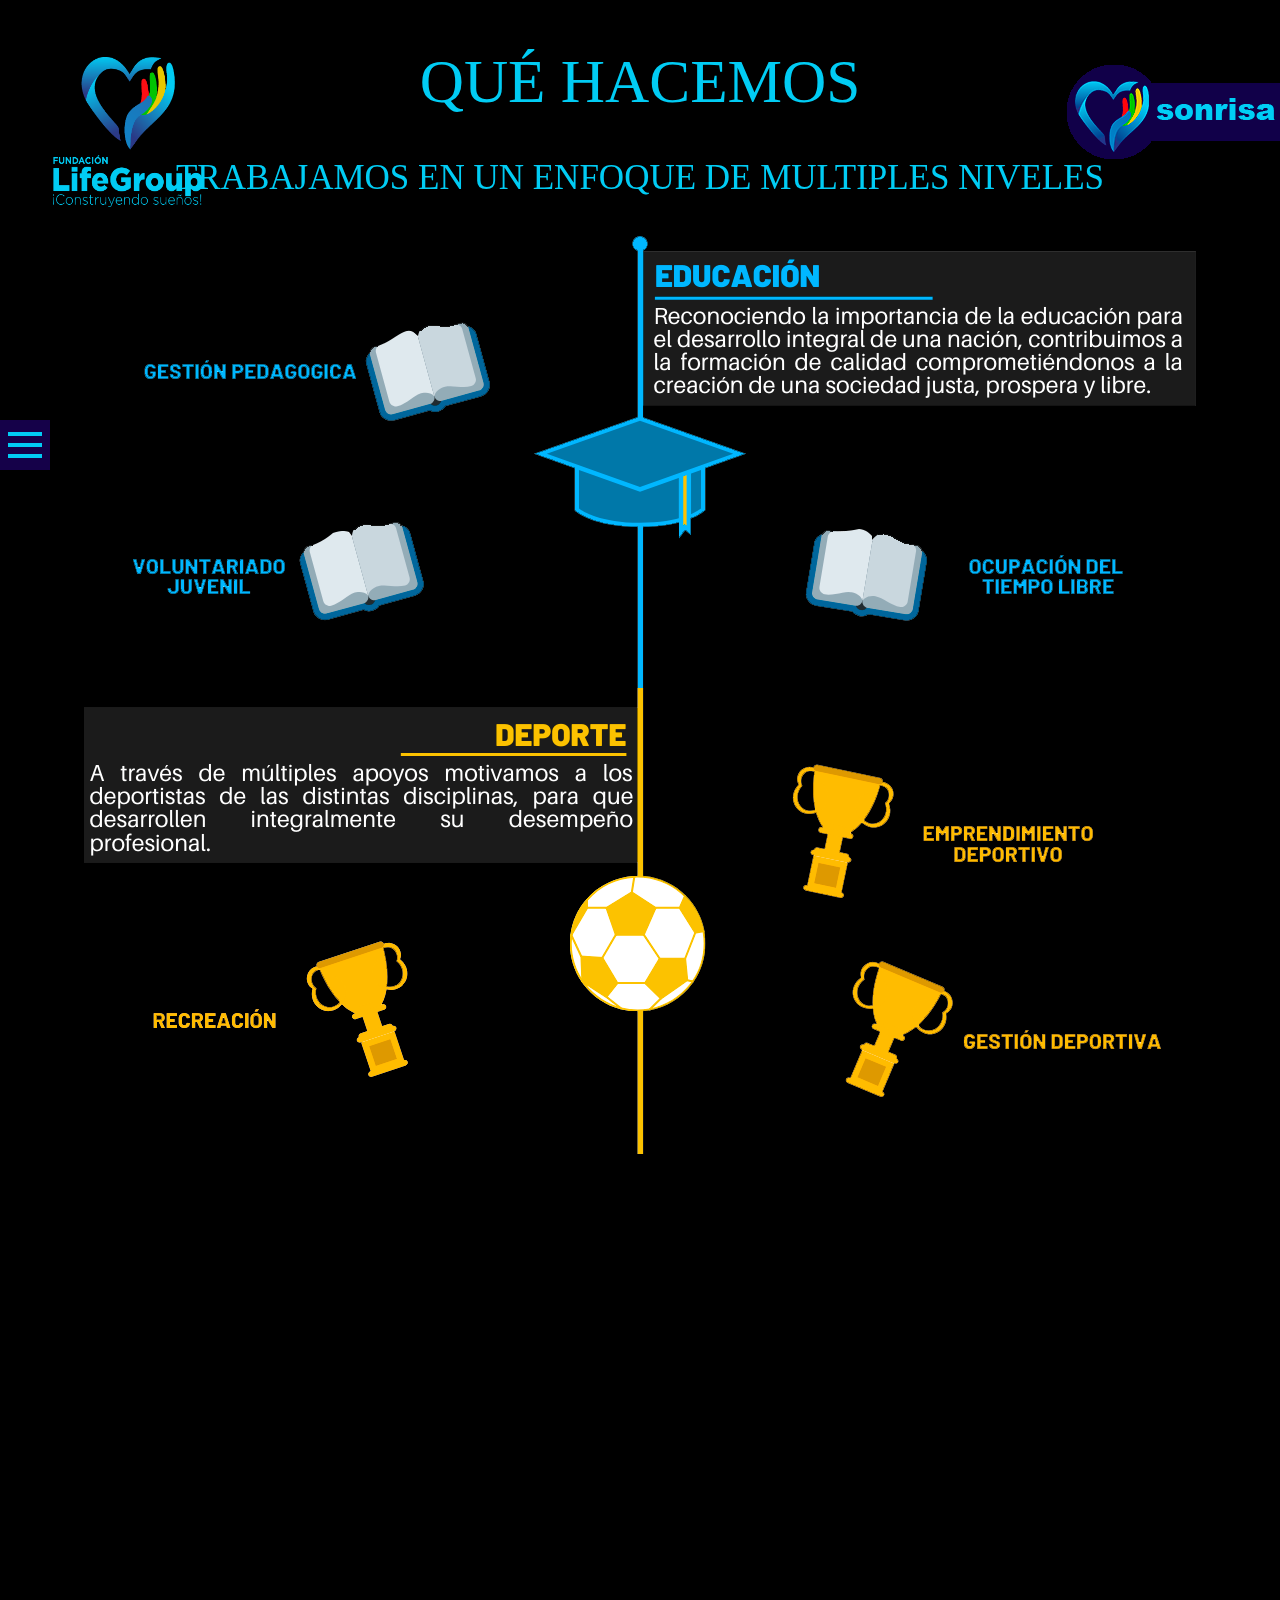
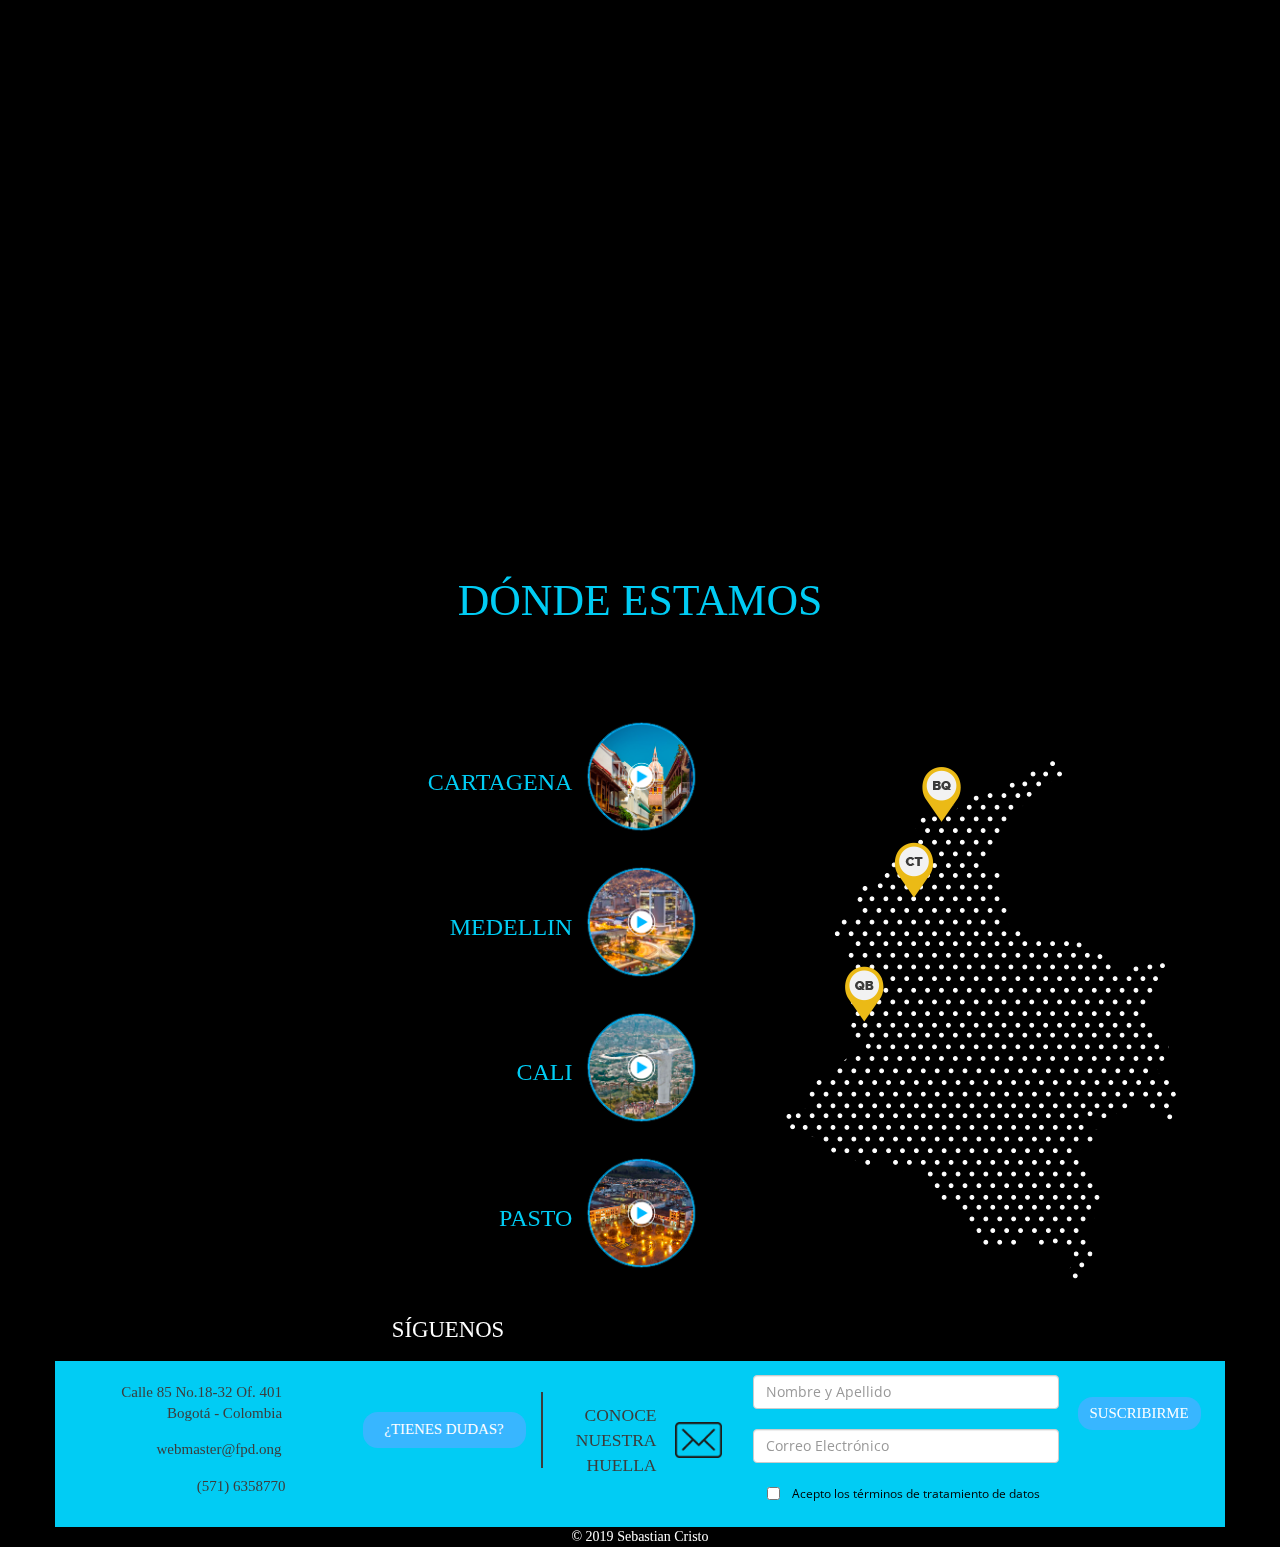
==== commit d4bc75e6: "." ====
--- a/QueHacemos.html
+++ b/QueHacemos.html
@@ -260,21 +260,19 @@
 			</header>
 			<div class="the-infographics">
 				<figure>	
-				    <img src="Img/ESP-EC-1.png" alt="Qué Hacemos" class="wow zoomIn" data-wow-duration="1.7s" data-wow-delay="1.5s" style="visibility: visible; animation-duration: 1.7s; animation-delay: 1.5s; animation-name: zoomIn;">
-				    <img src="Img/ESP-EC-1.png" alt="Qué Hacemos" class="wow zoomIn" data-wow-duration="1.7s" data-wow-delay="1.5s" style="visibility: visible; animation-duration: 1.7s; animation-delay: 1.5s; animation-name: zoomIn;">
-				    <img src="Img/ESP-EC-1.png" alt="Qué Hacemos" class="wow zoomIn" data-wow-duration="1.7s" data-wow-delay="1.5s" style="visibility: visible; animation-duration: 1.7s; animation-delay: 1.5s; animation-name: zoomIn;">
-				    <img src="Img/ESP-EC-1.png" alt="Qué Hacemos" class="wow zoomIn" data-wow-duration="1.7s" data-wow-delay="1.5s" style="visibility: visible; animation-duration: 1.7s; animation-delay: 1.5s; animation-name: zoomIn;">
-				    <img src="Img/ESP-EC-1.png" alt="Qué Hacemos" class="wow zoomIn" data-wow-duration="1.7s" data-wow-delay="1.5s" style="visibility: visible; animation-duration: 1.7s; animation-delay: 1.5s; animation-name: zoomIn;">
-					<img src="Img/ESP-HV-1.png" alt="Qué Hacemos" class="wow zoomIn" data-wow-duration="1.7s" data-wow-delay="1.5s" style="visibility: visible; animation-duration: 1.7s; animation-delay: 1.5s; animation-name: zoomIn;">
+				    <img src="Img/QueHacemos/1.png" alt="Qué Hacemos" class="wow zoomIn" data-wow-duration="1.7s" data-wow-delay="1.5s" style="visibility: visible; animation-duration: 1.7s; animation-delay: 1.5s; animation-name: zoomIn;">
+				    <img src="Img/QueHacemos/2.png" alt="Qué Hacemos" class="wow zoomIn" data-wow-duration="1.7s" data-wow-delay="1.5s" style="visibility: visible; animation-duration: 1.7s; animation-delay: 1.5s; animation-name: zoomIn;">
+				    <img src="Img/QueHacemos/3.png" alt="Qué Hacemos" class="wow zoomIn" data-wow-duration="1.7s" data-wow-delay="1.5s" style="visibility: visible; animation-duration: 1.7s; animation-delay: 1.5s; animation-name: zoomIn;">
+				    <img src="Img/QueHacemos/4.png" alt="Qué Hacemos" class="wow zoomIn" data-wow-duration="1.7s" data-wow-delay="1.5s" style="visibility: visible; animation-duration: 1.7s; animation-delay: 1.5s; animation-name: zoomIn;">
 				</figure>
 			</div>
 			<section id="cd-timeline" class="container">
 				<div class="cd-timeline-block">
 					<div class="cd-timeline-img">
-						<img src="Img/book.png" class="color" alt="Qué Hacemos">
+						<img src="Img/QueHacemos/9.png" class="color" alt="Qué Hacemos">
 					</div>
 					<div class="cd-timeline-content">
-						<h3>EDUCACIÓN</h3>
+						<h3 style="color: #38b6ff;">EDUCACIÓN</h3>
                         <p>
                             Reconociendo la importancia de la educación para el desarrollo integral de una nacion, nuestro proposito es contribuir en una formacion de calidad
                             comprometiendonos a la cracion de una sociedad justa, propera y libre.
@@ -283,49 +281,31 @@
 				</div>
 				<div class="cd-timeline-block">
 					<div class="cd-timeline-img">
-						<img src="Img/engrane.png" class="color" alt="Qué Hacemos">
+						<img src="Img/QueHacemos/7.png" class="color" alt="Qué Hacemos">
 					</div>
 					<div class="cd-timeline-content">
-						<h3>SALUD</h3>
+						<h3 style="color: #64c83a;">SALUD</h3>
                         <p>Trabajamos para diseñar e implementar estrategias y herramientas que ayuden a beneficiar a las poblaciones que mas lo necesitan, en alianza con los gobiernos, sociedad civil y sector privado.</p>
 					</div>
 				</div>
 				<div class="cd-timeline-block">
 					<div class="cd-timeline-img">
-						<img src="Img/banana.png" class="color" alt="Qué Hacemos">
+						<img src="Img/QueHacemos/8.png" class="color" alt="Qué Hacemos">
 					</div>
 					<div class="cd-timeline-content">
-						<h3>DEPORTE</h3>
+						<h3 style="color: #edc10c;">DEPORTE</h3>
                         <p>En las multiples disciplinas deportivas se otorga un apoyo para que los deportistas puedan dedicarse integralmente a sus disciplinas y motivarlos en su desempeño profesinal.</p>
 					</div>
                 </div>
                 <div class="cd-timeline-block">
 					<div class="cd-timeline-img">
-						<img src="Img/banana.png" class="color" alt="Qué Hacemos">
+						<img src="Img/QueHacemos/6.png" class="color" alt="Qué Hacemos">
 					</div>
 					<div class="cd-timeline-content">
-						<h3>MEDIO AMBIENTE</h3>
+						<h3 style="color: #c81d07;">MEDIO AMBIENTE</h3>
                         <p>Sumamos esfuerzos en materia de desarrollo sustentable y conservacion de la biodiversidad. Asi mismo trabajar de la mano con agencias gubernamentales, sociedad civil y entidades privadas.</p>
 					</div>
                 </div>
-                <div class="cd-timeline-block">
-					<div class="cd-timeline-img">
-						<img src="Img/banana.png" class="color" alt="Qué Hacemos">
-					</div>
-					<div class="cd-timeline-content">
-						<h3>HERRAMIENTAS PARA LA VIDA</h3>
-                        <p>A traves de esta linea estrategica promovemos procesos de crecimiento personal y desarrollo sostenible, buscando que las personas reconozcan sus habilidades y las aprovechen.</p>
-					</div>
-                </div>
-                <div class="cd-timeline-block">
-					<div class="cd-timeline-img">
-						<img src="Img/banana.png" class="color" alt="Qué Hacemos">
-					</div>
-					<div class="cd-timeline-content">
-						<h3>CULTURA</h3>
-                        <p>....</p>
-					</div>
-				</div>
 			</section>
 		</div>
 		<div class="row ubication">
@@ -336,69 +316,61 @@
 				<div class="col-md-7 ubi-items">
 					<div class="ubi-block">
 						<div class="cd-img visible-xs">
-							<a href="https://www.youtube.com/watch?time_continue=1&amp;v=YRHjSffl_7I" target="_blank">
-								<img src="Img/ciudades-BQ.png" class="color" alt="Qué Hacemos">
+							<a href="https://www.youtube.com/watch?v=wM2KMu9WmFA" target="_blank">
+                                <img src="Img/QueHacemos/Cartagena.png" class="color" alt="Qué Hacemos">
 							</a>
 						</div>
 						<div class="cd-content">
 							<h3>CARTAGENA</h3>
-                            <h4>LIFEGROUP</h4>
-                            <p>...</p>
 						</div>
 						<div class="cd-img hidden-xs">
-							<a href="https://www.youtube.com/watch?time_continue=1&amp;v=YRHjSffl_7I" target="_blank">
-								<img src="Img/ciudades-BQ.png" class="color" alt="Qué Hacemos">
+							<a href="https://www.youtube.com/watch?v=wM2KMu9WmFA" target="_blank">
+								<img src="Img/QueHacemos/Cartagena.png" class="color" alt="Qué Hacemos">
 							</a>
 						</div>
 					</div>
 					<div class="ubi-block">
 						<div class="cd-img visible-xs">
-							<a href="https://www.youtube.com/watch?v=LHAKVbOfHlw" target="_blank">
-								<img src="Img/ciudades-CT.png" class="color" alt="Qué Hacemos">
+							<a href="https://www.youtube.com/watch?v=k-OD3KaVHSE" target="_blank">
+								<img src="Img/QueHacemos/Medellin.png" class="color" alt="Qué Hacemos">
 							</a>
 						</div>
 						<div class="cd-content">
 							<h3>MEDELLIN</h3>
-                            <h4>LIFEGROUP</h4>
-                            <p>...</p>
 						</div>
 						<div class="cd-img hidden-xs">
-							<a href="https://www.youtube.com/watch?v=LHAKVbOfHlw" target="_blank">
-								<img src="Img/ciudades-CT.png" class="color" alt="Qué Hacemos">
+							<a href="https://www.youtube.com/watch?v=k-OD3KaVHSE" target="_blank">
+								<img src="Img/QueHacemos/Medellin.png" class="color" alt="Qué Hacemos">
 							</a>
 						</div>
 					</div>
 					<div class="ubi-block">
 						<div class="cd-img visible-xs">
-							<a href="https://www.youtube.com/watch?v=rPv63GiwavE" target="_blank">
-								<img src="Img/ciudades-QB.png" class="color" alt="Qué Hacemos">
+							<a href="https://www.youtube.com/watch?v=NHhYubPmwOI" target="_blank">
+								<img src="Img/QueHacemos/Cali.png" class="color" alt="Qué Hacemos">
 							</a>
 						</div>
 						<div class="cd-content">
 							<h3>CALI</h3>
-                            <h4>LIFEGROUP</h4>
-                            <p>...</p>
 						</div>
 						<div class="cd-img hidden-xs">
-							<a href="https://www.youtube.com/watch?v=rPv63GiwavE" target="_blank">
-								<img src="Img/ciudades-QB.png" class="color" alt="Qué Hacemos">
+							<a href="https://www.youtube.com/watch?v=NHhYubPmwOI" target="_blank">
+								<img src="Img/QueHacemos/Cali.png" class="color" alt="Qué Hacemos">
 							</a>
 						</div>
                     </div>
                     <div class="ubi-block">
 						<div class="cd-img visible-xs">
-							<a href="https://www.youtube.com/watch?v=rPv63GiwavE" target="_blank">
-								<img src="Img/ciudades-QB.png" class="color" alt="Qué Hacemos">
+							<a href="https://www.youtube.com/watch?v=AzOF4sFLzAA" target="_blank">
+								<img src="Img/QueHacemos/Pasto.png" class="color" alt="Qué Hacemos">
 							</a>
 						</div>
 						<div class="cd-content">
 							<h3>PASTO</h3>
-                            <h4><LIFEGROUP/h4>
-                            <p>...</p>
 						</div>
 						<div class="cd-img hidden-xs">
-							<a href="https://www.youtube.com/watch?v=rPv63GiwavE" target="_blank">
-								<img src="Img/ciudades-QB.png" class="color" alt="Qué Hacemos">
+							<a href="https://www.youtube.com/watch?v=AzOF4sFLzAA" target="_blank">
+								<img src="Img/QueHacemos/Pasto.png" class="color" alt="Qué Hacemos">
 							</a>
 						</div>
 					</div>
--- a/css/styles(1).css
+++ b/css/styles(1).css
@@ -20,6 +20,10 @@
   text-rendering: auto;
   -webkit-font-smoothing: antialiased;
   -moz-osx-font-smoothing: grayscale; }
+  .img-fluid {
+    max-width: 100%;
+    height: auto;
+  }
 
 /* makes the font 33% larger relative to the icon container */
 .fa-lg {
@@ -2392,7 +2396,7 @@
   100% {
     transform: scale(1); } }
   body.page-template-contact-tpl {
-    background-image: url("../img/contaco-01.jpg");
+    background-image: url("../img/Fondos/7.jpg");
     background-size: cover;
     background-position: center center;
     box-shadow: inset 0 0 40em #000000; }
@@ -2461,7 +2465,7 @@
           font-size: 1.125em;
           font-family: "Open Sans Bold";
           color: #ffffff;
-          background-color: #CC0B3C;
+          background-color: #38b6ff;
           border-radius: 0.3em; }
           body.page-template-contact-tpl .container-fluid > .row > .container > .wpcf7 p input.wpcf7-submit:hover,
           body.page-template-contact-tpl .container-fluid #wpcf7-f747-p529-o1 p input.wpcf7-submit:hover,
@@ -3410,7 +3414,7 @@
           font-size: 1em; } }
 
 body.page-template-donation-tpl {
-  background-image: url("../img/bg_4.jpg");
+  background-image: url("../img/Fondos/6.jpg");
   background-size: cover;
   background-position: center center; }
   body.page-template-donation-tpl .the-fly {
@@ -3535,7 +3539,7 @@
             body.page-template-donation-tpl .container-fluid > .row > .container .nav-tabs li:nth-child(4) a::before {
               background-position: -350px 0; } }
         body.page-template-donation-tpl .container-fluid > .row > .container .nav-tabs li.active a {
-          color: #CC0B3C; }
+          color: #38b6ff; }
         body.page-template-donation-tpl .container-fluid > .row > .container .nav-tabs li.active:first-child a::before {
           background-position: 0 -119px; }
           @media (max-width: 767px) {
@@ -3645,7 +3649,7 @@
         display: inline-block;
         width: 237px;
         height: 173px;
-        border: 5px solid #CC0B3C;
+        border: 5px solid #38b6ff;
         position: relative;
         margin: 30px;
         position: relative;
@@ -3679,7 +3683,7 @@
                 top: 0;
                 left: 0; }
             body.page-template-donation-tpl .container-fluid > .row > .container .tab-content .pay-btns .item figure.inline-items ul li:first-child {
-              border-right: 2px solid #CC0B3C; }
+              border-right: 2px solid #38b6ff; }
               body.page-template-donation-tpl .container-fluid > .row > .container .tab-content .pay-btns .item figure.inline-items ul li:first-child a {
                 padding: 14px 8px; }
         body.page-template-donation-tpl .container-fluid > .row > .container .tab-content .pay-btns .item.form_gateway figure .img-btn {
@@ -3738,7 +3742,7 @@
         position: relative; }
         body.page-template-donation-tpl .container-fluid > .row > .container .tab-content #menu2 .voluntier-items .item header h3 {
           text-align: center;
-          color: #CC0B3C;
+          color: #38b6ff;
           text-transform: uppercase;
           font-family: "Raleway Bold"; }
         @media (min-width: 1200px) {
@@ -3788,7 +3792,7 @@
         font-size: 1.125em;
         font-family: "Open Sans Bold";
         color: #ffffff;
-        background-color: #CC0B3C;
+        background-color: #38b6ff;
         border-radius: 0.5em; }
       body.page-template-donation-tpl .container-fluid > .row > .container .tab-content #menu2 .aditional h3 {
         color: #01ccf4;
@@ -3935,7 +3939,7 @@
         font-size: 1.125em;
         font-family: "Open Sans Bold";
         color: #ffffff;
-        background-color: #CC0B3C;
+        background-color: #38b6ff;
         border-radius: 0.5em; }
     body.page-template-donation-tpl .container-fluid > .row > .container .tab-content .faqs header h3 {
       color: #01ccf4;
@@ -4031,7 +4035,7 @@
         display: block;
         width: 62%;
         height: 3px;
-        background-color: #CC0B3C;
+        background-color: #38b6ff;
         position: absolute;
         top: 76px;
         left: 20%;
@@ -4686,7 +4690,7 @@
 body.single-documento {
   position: relative;
   box-shadow: inset 0 0 60em #000000;
-  background-image: url("../img/bg_4.jpg");
+  background-image: url("../img/Fondos/6.jpg");
   background-size: cover;
   background-position: center center; }
   body.single-documento::after {
@@ -5144,7 +5148,7 @@
       body.page-template-what-we-do-tpl .gestion #cd-gestion .tab-content .tab-pane .text-info .text-item:nth-child(2) p::after {
         background-color: #00A2A6; }
       body.page-template-what-we-do-tpl .gestion #cd-gestion .tab-content .tab-pane .text-info .text-item:nth-child(3) p::after {
-        background-color: #CC0B3C; }
+        background-color: #38b6ff; }
   body.page-template-what-we-do-tpl .gestion #cd-gestion .tab-content .tab-pane .graph-info {
     position: relative;
     padding-top: 3em;
@@ -5464,7 +5468,7 @@
       .site-footer .yellow-footer .col2 a {
         display: block;
         padding: 0.5em 1.3em;
-        background-color: #CC0B3C;
+        background-color: #38b6ff;
         color: #ffffff;
         font-family: "Raleway Regular";
         font-size: 1.0625em;
@@ -5514,7 +5518,7 @@
           vertical-align: middle;
           color: #000000; }
         .site-footer .yellow-footer .col4 p input[type="submit"] {
-          background-color: #CC0B3C;
+          background-color: #38b6ff;
           border: none;
           position: absolute;
           top: 16%;
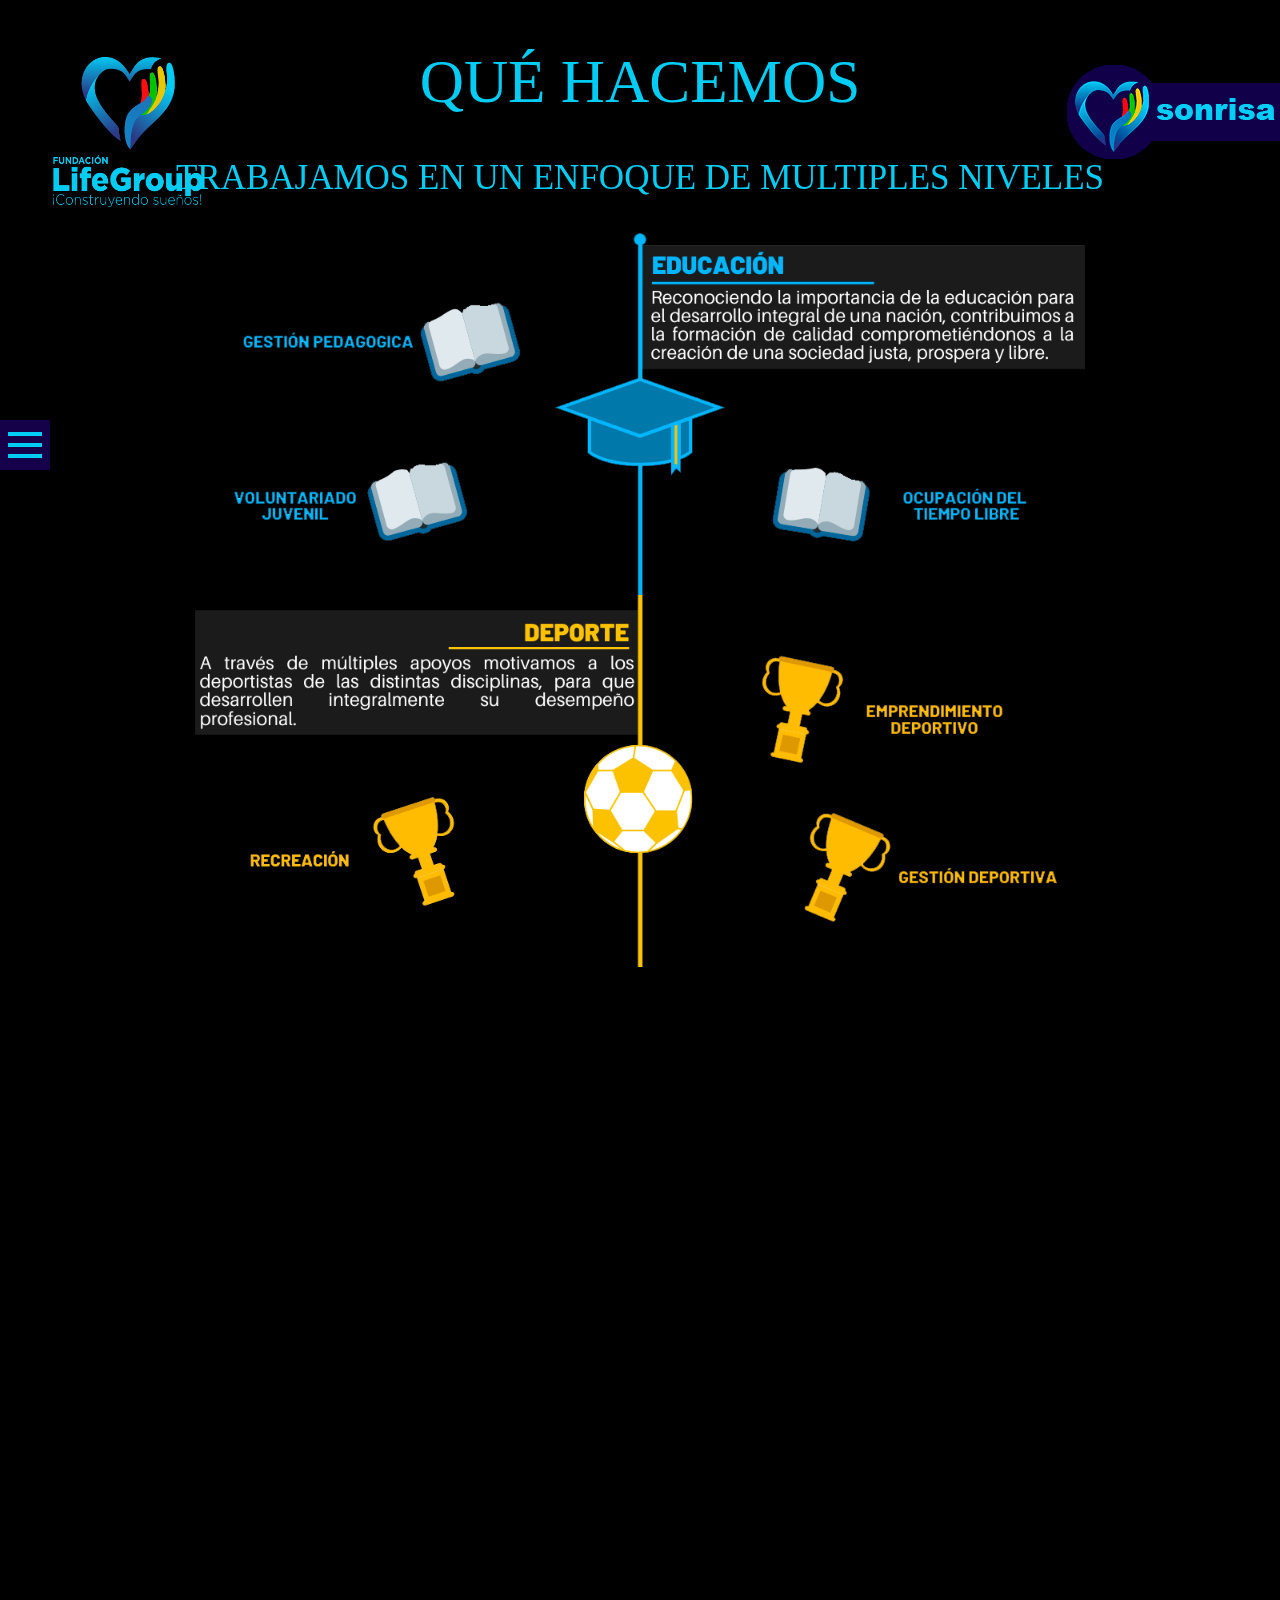
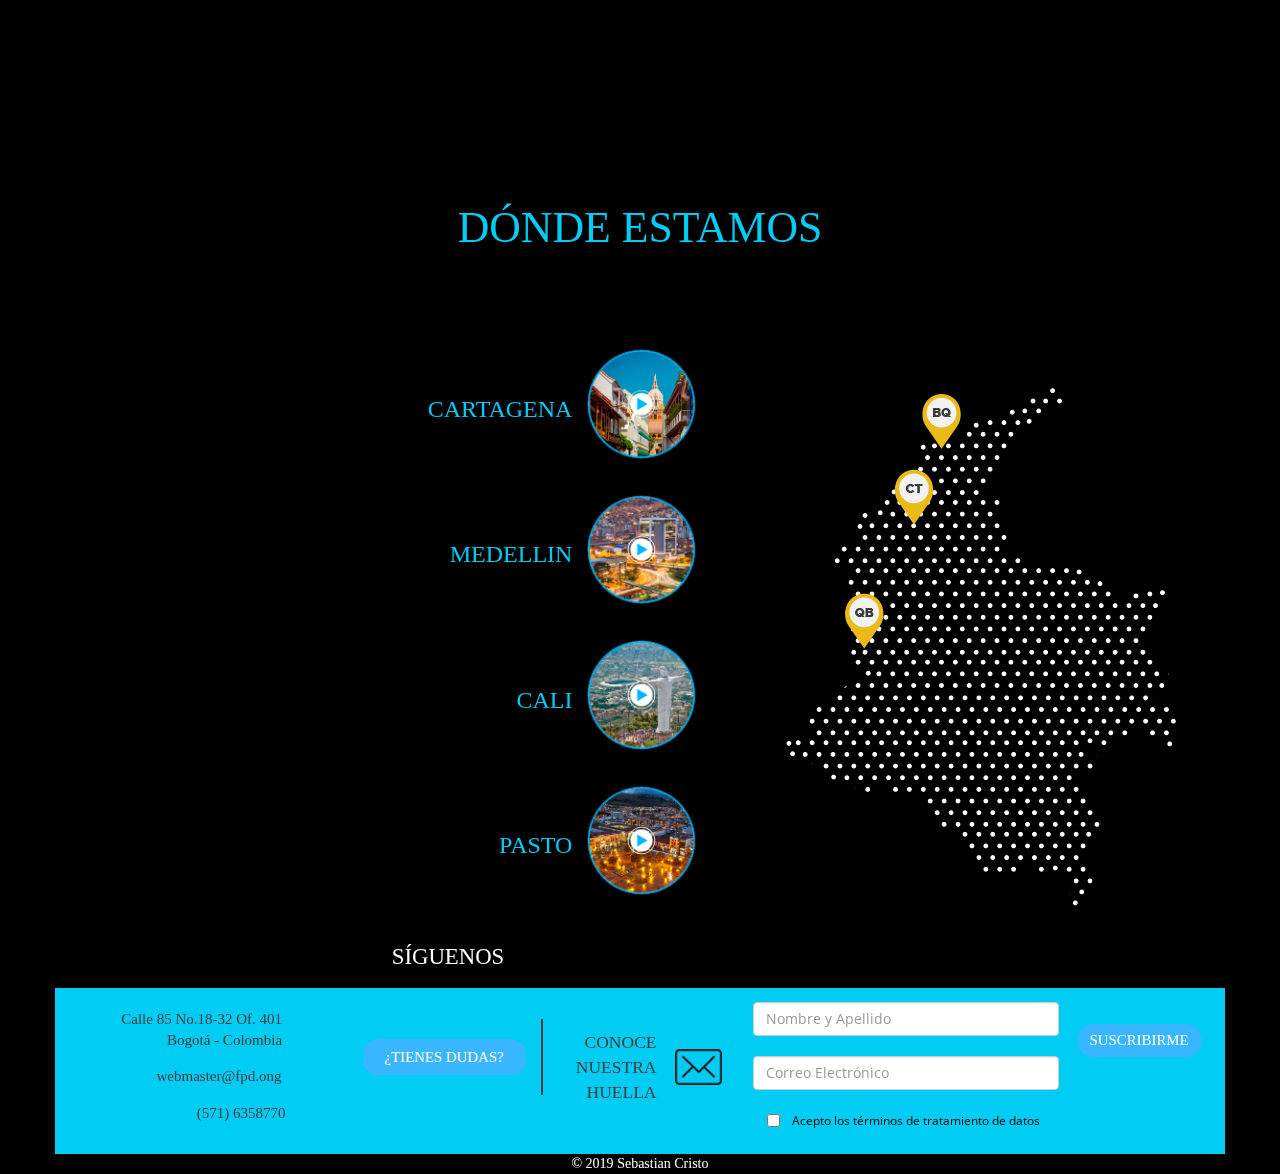
==== commit 519f0234: "." ====
--- a/QueHacemos.html
+++ b/QueHacemos.html
@@ -260,10 +260,10 @@
 			</header>
 			<div class="the-infographics">
 				<figure>	
-				    <img src="Img/QueHacemos/1.png" alt="Qué Hacemos" class="wow zoomIn" data-wow-duration="1.7s" data-wow-delay="1.5s" style="visibility: visible; animation-duration: 1.7s; animation-delay: 1.5s; animation-name: zoomIn;">
-				    <img src="Img/QueHacemos/2.png" alt="Qué Hacemos" class="wow zoomIn" data-wow-duration="1.7s" data-wow-delay="1.5s" style="visibility: visible; animation-duration: 1.7s; animation-delay: 1.5s; animation-name: zoomIn;">
-				    <img src="Img/QueHacemos/3.png" alt="Qué Hacemos" class="wow zoomIn" data-wow-duration="1.7s" data-wow-delay="1.5s" style="visibility: visible; animation-duration: 1.7s; animation-delay: 1.5s; animation-name: zoomIn;">
-				    <img src="Img/QueHacemos/4.png" alt="Qué Hacemos" class="wow zoomIn" data-wow-duration="1.7s" data-wow-delay="1.5s" style="visibility: visible; animation-duration: 1.7s; animation-delay: 1.5s; animation-name: zoomIn;">
+				    <img src="Img/QueHacemos/1.png" alt="Qué Hacemos" class="wow zoomInLeft" data-wow-duration="1.7s" data-wow-delay="1.5s" style="visibility: visible; animation-duration: 1.7s; animation-delay: 1.5s; animation-name: zoomInLeft; width: 80%;">
+				    <img src="Img/QueHacemos/2.png" alt="Qué Hacemos" class="wow zoomInLeft" data-wow-duration="1.7s" data-wow-delay="1.5s" style="visibility: visible; animation-duration: 1.7s; animation-delay: 1.5s; animation-name: zoomInLeft; width: 80%;">
+				    <img src="Img/QueHacemos/3.png" alt="Qué Hacemos" class="wow zoomInLeft" data-wow-duration="1.7s" data-wow-delay="1.5s" style="visibility: visible; animation-duration: 1.7s; animation-delay: 1.5s; animation-name: zoomInLeft; width: 80%;">
+				    <img src="Img/QueHacemos/4.png" alt="Qué Hacemos" class="wow zoomInLeft" data-wow-duration="1.7s" data-wow-delay="1.5s" style="visibility: visible; animation-duration: 1.7s; animation-delay: 1.5s; animation-name: zoomInLeft; width: 80%;">
 				</figure>
 			</div>
 			<section id="cd-timeline" class="container">
